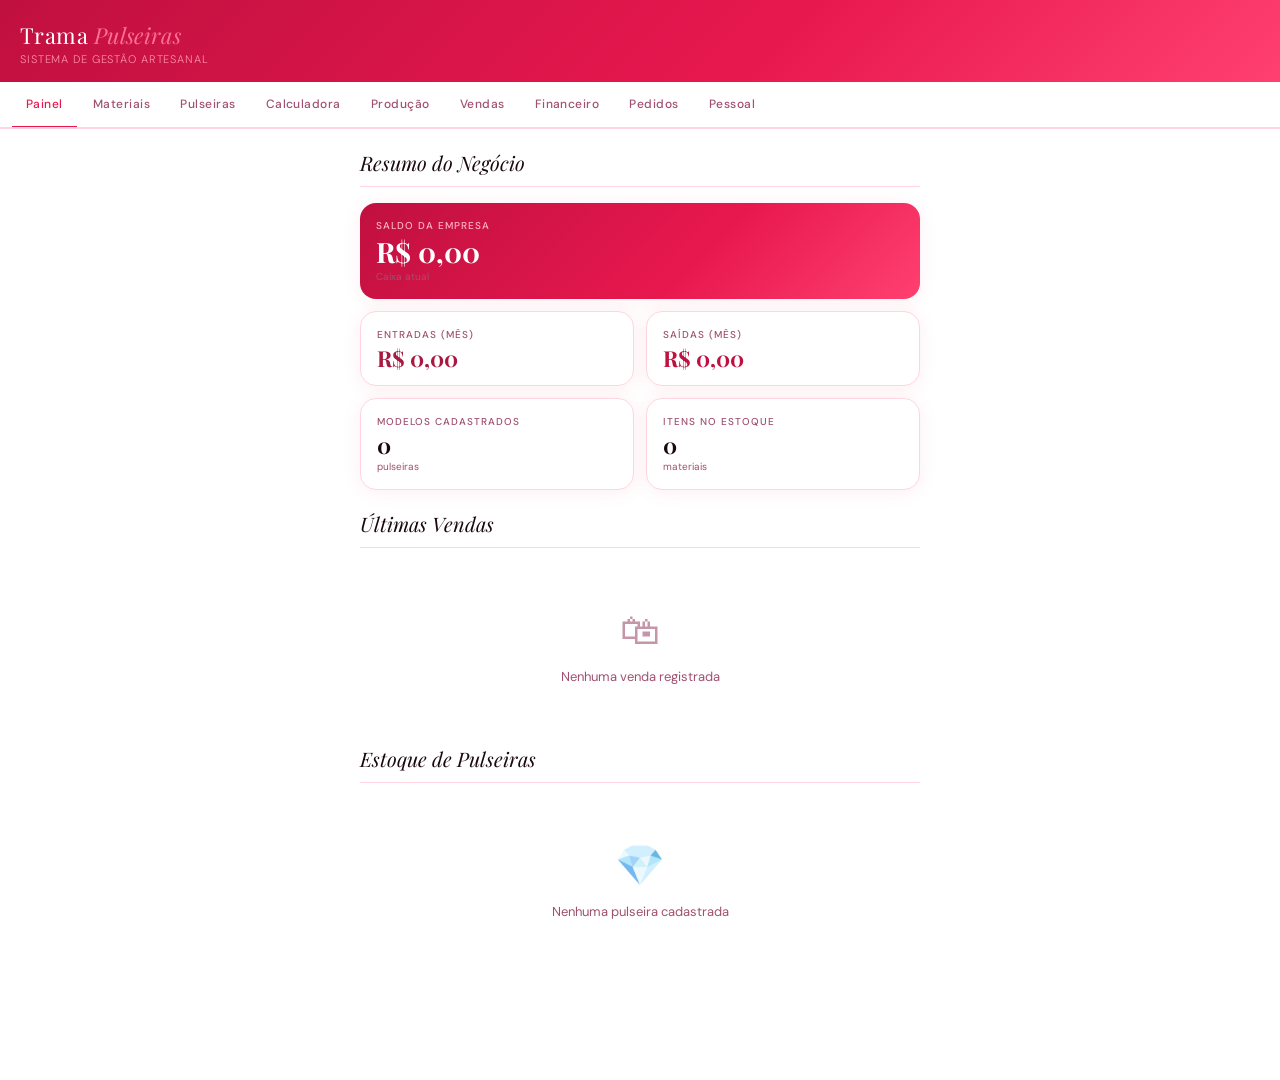
==== index.html @ 79605b01 "mais um commit" ====
<!DOCTYPE html>
<html lang="pt-BR">
<head>
<meta charset="UTF-8">
<meta name="viewport" content="width=device-width, initial-scale=1.0">
<title>Trama — Gestão de Pulseiras</title>
<link href="https://fonts.googleapis.com/css2?family=Playfair+Display:ital,wght@0,400;0,700;1,400&family=DM+Sans:wght@300;400;500;600&display=swap" rel="stylesheet">
<style>
  /* ===== RESET & VARIÁVEIS ===== */
  *, *::before, *::after { box-sizing: border-box; margin: 0; padding: 0; }

  :root {
    --cream: #FFFFFF;
    --warm-white: #FFF8F9;
    --blush: #FF7096;
    --rose: #E8184E;
    --rose-dark: #C01040;
    --clay: #FF8FAA;
    --sage: #D4234F;
    --sage-dark: #A81840;
    --ink: #1A0810;
    --ink-light: #4A1528;
    --muted: #A05070;
    --border: #FFD6E0;
    --card-bg: #FFFFFF;
    --shadow: 0 2px 20px rgba(220,30,70,0.07);
    --shadow-md: 0 8px 40px rgba(220,30,70,0.13);
    --radius: 16px;
    --radius-sm: 10px;
    --font-display: 'Playfair Display', Georgia, serif;
    --font-body: 'DM Sans', sans-serif;
  }

  body {
    font-family: var(--font-body);
    background: var(--cream);
    color: var(--ink);
    min-height: 100vh;
    padding-bottom: 100px;
  }

  /* ===== HEADER ===== */
  .app-header {
    background: linear-gradient(135deg, #C01040 0%, #E8184E 60%, #FF4070 100%);
    color: #FFFFFF;
    padding: 20px 20px 16px;
    position: sticky;
    top: 0;
    z-index: 100;
  }
  .app-header h1 {
    font-family: var(--font-display);
    font-size: 22px;
    font-weight: 400;
    letter-spacing: 0.02em;
  }
  .app-header h1 em {
    color: var(--blush);
    font-style: italic;
  }
  .app-header p {
    font-size: 11px;
    color: var(--clay);
    margin-top: 2px;
    font-weight: 300;
    letter-spacing: 0.08em;
    text-transform: uppercase;
  }

  /* ===== ALERTAS DE ESTOQUE BAIXO ===== */
  .alerts-bar {
    background: #FFF3CD;
    border-bottom: 1px solid #FFD66B;
    padding: 8px 20px;
    font-size: 12px;
    color: #7A5C00;
    display: none;
    gap: 8px;
    flex-wrap: wrap;
  }
  .alerts-bar.visible { display: flex; align-items: center; }
  .alerts-bar strong { font-weight: 600; }

  /* ===== NAVEGAÇÃO (TABS) ===== */
  .tab-nav {
    background: #FFFFFF;
    border-bottom: 2px solid #FFD6E0;
    padding: 0 12px;
    display: flex;
    overflow-x: auto;
    gap: 2px;
    scrollbar-width: none;
  }
  .tab-nav::-webkit-scrollbar { display: none; }
  .tab-btn {
    padding: 14px 14px;
    border: none;
    background: none;
    font-family: var(--font-body);
    font-size: 12px;
    font-weight: 500;
    color: var(--muted);
    cursor: pointer;
    white-space: nowrap;
    border-bottom: 2px solid transparent;
    margin-bottom: -1px;
    transition: all 0.2s;
    letter-spacing: 0.04em;
  }
  .tab-btn.active {
    color: var(--rose);
    border-bottom-color: var(--rose);
  }
  .tab-btn:hover:not(.active) { color: var(--ink-light); }

  /* ===== CONTEÚDO DAS ABAS ===== */
  .tab-content { display: none; padding: 20px; max-width: 600px; margin: 0 auto; }
  .tab-content.active { display: block; }

  /* ===== CARDS DO PAINEL ===== */
  .dashboard-grid {
    display: grid;
    grid-template-columns: 1fr 1fr;
    gap: 12px;
    margin-bottom: 20px;
  }
  .dash-card {
    background: var(--card-bg);
    border: 1px solid var(--border);
    border-radius: var(--radius);
    padding: 16px;
    box-shadow: var(--shadow);
  }
  .dash-card .label {
    font-size: 10px;
    text-transform: uppercase;
    letter-spacing: 0.1em;
    color: var(--muted);
    font-weight: 500;
    margin-bottom: 6px;
  }
  .dash-card .value {
    font-family: var(--font-display);
    font-size: 22px;
    font-weight: 700;
    color: var(--ink);
    line-height: 1;
  }
  .dash-card .value.positive { color: var(--sage-dark); }
  .dash-card .value.negative { color: var(--rose-dark); }
  .dash-card .sub {
    font-size: 10px;
    color: var(--muted);
    margin-top: 4px;
  }
  .dash-card-full {
    grid-column: 1 / -1;
    background: linear-gradient(135deg, #C01040 0%, #E8184E 60%, #FF4070 100%);
    color: white;
    border: none;
  }
  .dash-card-full .label { color: #FFB3C4; }
  .dash-card-full .value { color: white; font-size: 28px; }

  /* ===== SEÇÕES ===== */
  .section-title {
    font-family: var(--font-display);
    font-size: 20px;
    font-weight: 400;
    color: var(--ink);
    margin-bottom: 16px;
    padding-bottom: 10px;
    border-bottom: 1px solid var(--border);
    font-style: italic;
  }

  /* ===== FORMULÁRIOS ===== */
  .form-card {
    background: var(--card-bg);
    border: 1px solid var(--border);
    border-radius: var(--radius);
    padding: 18px;
    margin-bottom: 16px;
    box-shadow: var(--shadow);
  }
  .form-card h3 {
    font-family: var(--font-display);
    font-size: 15px;
    font-weight: 700;
    margin-bottom: 14px;
    color: var(--ink-light);
  }
  .form-row {
    display: grid;
    grid-template-columns: 1fr 1fr;
    gap: 10px;
    margin-bottom: 10px;
  }
  .form-row.single { grid-template-columns: 1fr; }
  .form-row.triple { grid-template-columns: 1fr 1fr 1fr; }
  label {
    display: block;
    font-size: 11px;
    font-weight: 500;
    color: var(--muted);
    letter-spacing: 0.06em;
    text-transform: uppercase;
    margin-bottom: 5px;
  }
  input, select, textarea {
    width: 100%;
    padding: 10px 12px;
    border: 1px solid var(--border);
    border-radius: var(--radius-sm);
    font-family: var(--font-body);
    font-size: 14px;
    color: var(--ink);
    background: var(--warm-white);
    transition: border-color 0.2s, box-shadow 0.2s;
    -webkit-appearance: none;
  }
  input:focus, select:focus, textarea:focus {
    outline: none;
    border-color: var(--rose);
    box-shadow: 0 0 0 3px rgba(212,130,106,0.15);
  }
  select { cursor: pointer; }

  /* ===== BOTÕES ===== */
  .btn {
    display: inline-flex;
    align-items: center;
    justify-content: center;
    gap: 6px;
    padding: 11px 18px;
    border-radius: var(--radius-sm);
    border: none;
    font-family: var(--font-body);
    font-size: 13px;
    font-weight: 600;
    cursor: pointer;
    transition: all 0.2s;
    letter-spacing: 0.03em;
  }
  .btn-primary {
    background: var(--rose);
    color: white;
    width: 100%;
    margin-top: 4px;
    padding: 13px;
    font-size: 14px;
  }
  .btn-primary:hover { background: var(--rose-dark); transform: translateY(-1px); box-shadow: var(--shadow); }
  .btn-secondary {
    background: transparent;
    border: 1px solid var(--border);
    color: var(--ink-light);
    width: 100%;
    margin-top: 4px;
  }
  .btn-secondary:hover { border-color: var(--rose); color: var(--rose); }
  .btn-sage {
    background: var(--sage);
    color: white;
    width: 100%;
    margin-top: 4px;
    padding: 13px;
    font-size: 14px;
  }
  .btn-sage:hover { background: var(--sage-dark); transform: translateY(-1px); }
  .btn-sm {
    padding: 6px 12px;
    font-size: 11px;
    width: auto;
    border-radius: 6px;
  }
  .btn-danger-sm {
    background: transparent;
    border: 1px solid #FFCDD2;
    color: #C62828;
    font-size: 11px;
    padding: 5px 10px;
    border-radius: 6px;
    cursor: pointer;
    font-family: var(--font-body);
    font-weight: 600;
    transition: all 0.2s;
  }
  .btn-danger-sm:hover { background: #FFCDD2; }

  /* ===== LISTA DE ITENS ===== */
  .items-list { display: flex; flex-direction: column; gap: 10px; }
  .item-card {
    background: var(--card-bg);
    border: 1px solid var(--border);
    border-radius: var(--radius-sm);
    padding: 14px;
    box-shadow: var(--shadow);
    transition: box-shadow 0.2s;
  }
  .item-card:hover { box-shadow: var(--shadow-md); }
  .item-header {
    display: flex;
    justify-content: space-between;
    align-items: flex-start;
    margin-bottom: 8px;
  }
  .item-name {
    font-weight: 600;
    font-size: 14px;
    color: var(--ink);
  }
  .item-badge {
    font-size: 10px;
    font-weight: 600;
    padding: 3px 8px;
    border-radius: 20px;
    letter-spacing: 0.04em;
  }
  .badge-ok { background: #E8F5E9; color: #2E7D32; }
  .badge-low { background: #FFF3CD; color: #7A5C00; }
  .badge-zero { background: #FFEBEE; color: #C62828; }
  .item-details {
    display: flex;
    gap: 12px;
    flex-wrap: wrap;
  }
  .item-detail {
    font-size: 11px;
    color: var(--muted);
  }
  .item-detail strong {
    color: var(--ink-light);
    font-weight: 600;
  }
  .item-actions {
    display: flex;
    gap: 6px;
    margin-top: 10px;
    flex-wrap: wrap;
  }

  /* ===== CALCULADORA ===== */
  .calc-result {
    background: linear-gradient(135deg, #C01040 0%, #E8184E 60%, #FF4070 100%);
    border-radius: var(--radius);
    padding: 20px;
    color: white;
    margin-bottom: 16px;
    text-align: center;
  }
  .calc-result .result-label {
    font-size: 11px;
    text-transform: uppercase;
    letter-spacing: 0.1em;
    color: #FFB3C4;
    margin-bottom: 4px;
  }
  .calc-result .result-value {
    font-family: var(--font-display);
    font-size: 36px;
    font-weight: 700;
    color: white;
    line-height: 1;
  }
  .calc-result .result-sub {
    font-size: 12px;
    color: #FFB3C4;
    margin-top: 6px;
  }
  .calc-breakdown {
    background: rgba(255,255,255,0.15);
    border-radius: 8px;
    padding: 12px;
    margin-top: 12px;
    text-align: left;
  }
  .calc-breakdown-row {
    display: flex;
    justify-content: space-between;
    font-size: 12px;
    color: white;
    padding: 3px 0;
    opacity: 0.85;
  }
  .calc-breakdown-row.total {
    border-top: 1px solid rgba(255,255,255,0.3);
    margin-top: 4px;
    padding-top: 6px;
    font-weight: 600;
    opacity: 1;
    color: #FFB3C4;
  }
  .margin-row {
    display: flex;
    align-items: center;
    gap: 10px;
    margin-bottom: 10px;
  }
  .margin-row label {
    margin: 0;
    white-space: nowrap;
    font-size: 11px;
  }
  .margin-row input {
    flex: 1;
    max-width: 80px;
  }
  .margin-preview {
    font-size: 12px;
    color: var(--sage-dark);
    font-weight: 600;
  }

  /* ===== MODAL ===== */
  .modal-overlay {
    display: none;
    position: fixed;
    inset: 0;
    background: rgba(44,33,24,0.5);
    z-index: 200;
    padding: 20px;
    overflow-y: auto;
  }
  .modal-overlay.open { display: flex; align-items: flex-start; justify-content: center; padding-top: 40px; }
  .modal {
    background: var(--warm-white);
    border-radius: var(--radius);
    padding: 22px;
    width: 100%;
    max-width: 420px;
    box-shadow: var(--shadow-md);
  }
  .modal h3 {
    font-family: var(--font-display);
    font-size: 18px;
    margin-bottom: 16px;
    color: var(--ink);
    font-style: italic;
  }
  .modal-actions {
    display: flex;
    gap: 10px;
    margin-top: 16px;
  }
  .modal-actions .btn { margin: 0; }

  /* ===== HISTÓRICO / MOVIMENTAÇÕES ===== */
  .mov-list { display: flex; flex-direction: column; gap: 6px; }
  .mov-item {
    background: var(--card-bg);
    border: 1px solid var(--border);
    border-radius: var(--radius-sm);
    padding: 12px 14px;
    display: flex;
    justify-content: space-between;
    align-items: center;
    font-size: 13px;
  }
  .mov-info .mov-desc { font-weight: 500; color: var(--ink); }
  .mov-info .mov-date { font-size: 10px; color: var(--muted); margin-top: 2px; }
  .mov-value { font-weight: 700; font-size: 15px; }
  .mov-value.entrada { color: var(--sage-dark); }
  .mov-value.saida { color: var(--rose-dark); }
  .mov-value.retirada { color: var(--clay); }

  /* ===== EMPTY STATE ===== */
  .empty-state {
    text-align: center;
    padding: 40px 20px;
    color: var(--muted);
  }
  .empty-state .empty-icon { font-size: 40px; margin-bottom: 12px; opacity: 0.6; }
  .empty-state p { font-size: 13px; }

  /* ===== TOAST ===== */
  #toast {
    position: fixed;
    bottom: 80px;
    left: 50%;
    transform: translateX(-50%) translateY(20px);
    background: var(--ink);
    color: var(--cream);
    padding: 12px 22px;
    border-radius: 30px;
    font-size: 13px;
    font-weight: 500;
    opacity: 0;
    transition: all 0.3s;
    z-index: 999;
    white-space: nowrap;
  }
  #toast.show { opacity: 1; transform: translateX(-50%) translateY(0); }
  #toast.success { background: var(--sage-dark); }
  #toast.error { background: var(--rose-dark); }

  /* ===== DIVIDER ===== */
  .divider {
    text-align: center;
    position: relative;
    margin: 16px 0;
    font-size: 11px;
    color: var(--muted);
    text-transform: uppercase;
    letter-spacing: 0.08em;
  }
  .divider::before, .divider::after {
    content: '';
    position: absolute;
    top: 50%;
    width: 40%;
    height: 1px;
    background: var(--border);
  }
  .divider::before { left: 0; }
  .divider::after { right: 0; }

  /* ===== RESPONSIVE ===== */
  @media (max-width: 380px) {
    .form-row { grid-template-columns: 1fr; }
    .form-row.triple { grid-template-columns: 1fr 1fr; }
    .dashboard-grid { grid-template-columns: 1fr; }
    .dash-card-full { grid-column: auto; }
  }

  /* ===== MISC ===== */
  .text-muted { color: var(--muted); font-size: 12px; }
  .mt-8 { margin-top: 8px; }
  .mb-12 { margin-bottom: 12px; }
  hr { border: none; border-top: 1px solid var(--border); margin: 14px 0; }
  .highlight-box {
    background: #E8F5E9;
    border: 1px solid #A5D6A7;
    border-radius: var(--radius-sm);
    padding: 12px;
    font-size: 12px;
    color: #2E7D32;
    margin-bottom: 12px;
  }
</style>
</head>
<body>

<!-- HEADER -->
<header class="app-header">
  <h1>Trama <em>Pulseiras</em></h1>
  <p>Sistema de Gestão Artesanal</p>
</header>

<!-- ALERTAS -->
<div class="alerts-bar" id="alertsBar">
  <strong>⚠ Estoque baixo:</strong>
  <span id="alertsList"></span>
</div>

<!-- NAVEGAÇÃO -->
<nav class="tab-nav">
  <button class="tab-btn active" onclick="showTab('painel')">Painel</button>
  <button class="tab-btn" onclick="showTab('materiais')">Materiais</button>
  <button class="tab-btn" onclick="showTab('pulseiras')">Pulseiras</button>
  <button class="tab-btn" onclick="showTab('calculadora')">Calculadora</button>
  <button class="tab-btn" onclick="showTab('producao')">Produção</button>
  <button class="tab-btn" onclick="showTab('vendas')">Vendas</button>
  <button class="tab-btn" onclick="showTab('financeiro')">Financeiro</button>
  <button class="tab-btn" onclick="showTab('pedidos')">Pedidos</button>
  <button class="tab-btn" onclick="showTab('pessoal')">Pessoal</button>
</nav>

<!-- ===================== PAINEL ===================== -->
<div class="tab-content active" id="tab-painel">
  <p class="section-title">Resumo do Negócio</p>
  <div class="dashboard-grid" id="dashboardGrid">
    <div class="dash-card dash-card-full">
      <div class="label">Saldo da Empresa</div>
      <div class="value" id="dSaldo">R$ 0,00</div>
      <div class="sub">Caixa atual</div>
    </div>
    <div class="dash-card">
      <div class="label">Entradas (mês)</div>
      <div class="value positive" id="dEntradas">R$ 0,00</div>
    </div>
    <div class="dash-card">
      <div class="label">Saídas (mês)</div>
      <div class="value negative" id="dSaidas">R$ 0,00</div>
    </div>
    <div class="dash-card">
      <div class="label">Modelos Cadastrados</div>
      <div class="value" id="dModelos">0</div>
      <div class="sub">pulseiras</div>
    </div>
    <div class="dash-card">
      <div class="label">Itens no Estoque</div>
      <div class="value" id="dMateriais">0</div>
      <div class="sub">materiais</div>
    </div>
  </div>

  <p class="section-title">Últimas Vendas</p>
  <div id="dashVendas" class="items-list"></div>

  <p class="section-title" style="margin-top:20px">Estoque de Pulseiras</p>
  <div id="dashEstoquePulseiras" class="items-list"></div>
</div>

<!-- ===================== MATERIAIS ===================== -->
<div class="tab-content" id="tab-materiais">
  <p class="section-title">Estoque de Materiais</p>

  <div class="form-card">
    <h3>➕ Cadastrar Material</h3>
    <div class="form-row">
      <div>
        <label>Nome do Material</label>
        <input type="text" id="matNome" placeholder="ex: Miçanga rosa">
      </div>
      <div>
        <label>Unidade</label>
        <select id="matUnidade">
          <option value="unid">unid</option>
          <option value="g">g</option>
          <option value="kg">kg</option>
          <option value="cm">cm</option>
          <option value="m">m</option>
          <option value="rolo">rolo</option>
          <option value="pct">pct</option>
        </select>
      </div>
    </div>
    <div class="form-row">
      <div>
        <label>Quantidade Inicial</label>
        <input type="number" id="matQtd" placeholder="0" min="0" step="any">
      </div>
      <div>
        <label>Custo por Unidade (R$)</label>
        <input type="number" id="matCusto" placeholder="0.00" min="0" step="0.01">
      </div>
    </div>
    <button class="btn btn-primary" onclick="cadastrarMaterial()">Cadastrar Material</button>
  </div>

  <div class="divider">Lista de Materiais</div>
  <div class="items-list" id="listaMateriais"></div>
</div>

<!-- ===================== PULSEIRAS ===================== -->
<div class="tab-content" id="tab-pulseiras">
  <p class="section-title">Estoque de Pulseiras</p>

  <div class="form-card">
    <h3>➕ Cadastrar Modelo</h3>
    <div class="form-row single">
      <div>
        <label>Nome do Modelo</label>
        <input type="text" id="pulNome" placeholder="ex: Pulseira Boho Azul">
      </div>
    </div>
    <div class="form-row triple">
      <div>
        <label>Custo (R$)</label>
        <input type="number" id="pulCusto" placeholder="0.00" step="0.01">
      </div>
      <div>
        <label>Preço Venda (R$)</label>
        <input type="number" id="pulPreco" placeholder="0.00" step="0.01">
      </div>
      <div>
        <label>Qtd Inicial</label>
        <input type="number" id="pulQtd" placeholder="0" min="0">
      </div>
    </div>
    <button class="btn btn-primary" onclick="cadastrarPulseira()">Cadastrar Modelo</button>
  </div>

  <div class="divider">Modelos Cadastrados</div>
  <div class="items-list" id="listaPulseiras"></div>
</div>

<!-- ===================== CALCULADORA ===================== -->
<div class="tab-content" id="tab-calculadora">
  <p class="section-title">Calculadora de Custo</p>

  <div class="calc-result" id="calcResult">
    <div class="result-label">Preço Final Sugerido</div>
    <div class="result-value" id="calcPrecoFinal">R$ 0,00</div>
    <div class="result-sub" id="calcSub">Preencha os campos abaixo</div>
    <div class="calc-breakdown" id="calcBreakdown" style="display:none">
      <div class="calc-breakdown-row"><span>Miçangas</span><span id="bMicanga">R$ 0,00</span></div>
      <div class="calc-breakdown-row"><span>Fio</span><span id="bFio">R$ 0,00</span></div>
      <div class="calc-breakdown-row"><span>Pingente/Fecho</span><span id="bPingente">R$ 0,00</span></div>
      <div class="calc-breakdown-row"><span>Mão de obra</span><span id="bMaoObra">R$ 0,00</span></div>
      <div class="calc-breakdown-row total"><span>Custo Total</span><span id="bTotal">R$ 0,00</span></div>
      <div class="calc-breakdown-row total" style="margin-top:2px;border:none"><span>+ Margem</span><span id="bMargem">R$ 0,00</span></div>
    </div>
  </div>

  <div class="form-card">
    <h3>Composição da Pulseira</h3>
    <div class="form-row">
      <div>
        <label>Qtd de Miçangas</label>
        <input type="number" id="cMicangaQtd" placeholder="ex: 50" oninput="calcular()">
      </div>
      <div>
        <label>Custo unitário (R$)</label>
        <input type="number" id="cMicangaCusto" placeholder="ex: 0.05" step="0.001" oninput="calcular()">
      </div>
    </div>
    <div class="form-row">
      <div>
        <label>Tamanho do Fio (cm)</label>
        <input type="number" id="cFioTam" placeholder="ex: 25" oninput="calcular()">
      </div>
      <div>
        <label>Custo por cm (R$)</label>
        <input type="number" id="cFioCusto" placeholder="ex: 0.08" step="0.001" oninput="calcular()">
      </div>
    </div>
    <div class="form-row">
      <div>
        <label>Pingente + Fecho (R$)</label>
        <input type="number" id="cPingente" placeholder="ex: 1.50" step="0.01" oninput="calcular()">
      </div>
      <div>
        <label>Mão de obra (R$)</label>
        <input type="number" id="cMaoObra" placeholder="ex: 5.00" step="0.01" oninput="calcular()">
      </div>
    </div>
    <hr>
    <div class="margin-row">
      <label>Margem de Lucro:</label>
      <input type="number" id="cMargem" value="50" min="0" max="1000" step="1" oninput="calcular()" style="max-width:70px">
      <span>%</span>
      <span class="margin-preview" id="marginPreview"></span>
    </div>
  </div>

  <div class="form-card">
    <h3>💾 Salvar como Pulseira</h3>
    <div class="form-row single">
      <div>
        <label>Nome do Modelo</label>
        <input type="text" id="cNome" placeholder="Nome da pulseira">
      </div>
    </div>
    <button class="btn btn-sage" onclick="salvarDaCalculadora()">Salvar Pulseira no Sistema</button>
  </div>
</div>

<!-- ===================== PRODUÇÃO ===================== -->
<div class="tab-content" id="tab-producao">
  <p class="section-title">Registrar Produção</p>

  <div class="form-card">
    <h3>🛠 Produzir Pulseiras</h3>
    <p class="text-muted mb-12">Desconta automaticamente os materiais usados e adiciona ao estoque de pulseiras.</p>
    <div class="form-row single">
      <div>
        <label>Modelo de Pulseira</label>
        <select id="prodPulseira" onchange="carregarReceitaProducao()">
          <option value="">Selecione...</option>
        </select>
      </div>
    </div>
    <div class="form-row single">
      <div>
        <label>Quantidade a Produzir</label>
        <input type="number" id="prodQtd" value="1" min="1">
      </div>
    </div>
    <div id="receitaProducao"></div>
    <button class="btn btn-sage" onclick="registrarProducao()">✓ Registrar Produção</button>
  </div>

  <div class="divider">Histórico de Produção</div>
  <div class="mov-list" id="listaProducao"></div>
</div>

<!-- ===================== VENDAS ===================== -->
<div class="tab-content" id="tab-vendas">
  <p class="section-title">Registrar Venda</p>

  <div class="form-card">
    <h3>💰 Nova Venda</h3>
    <div class="form-row">
      <div>
        <label>Produto</label>
        <select id="vendaPulseira" onchange="preencherPrecoVenda()">
          <option value="">Selecione...</option>
        </select>
      </div>
      <div>
        <label>Quantidade</label>
        <input type="number" id="vendaQtd" value="1" min="1" oninput="preencherPrecoVenda()">
      </div>
    </div>
    <div class="form-row">
      <div>
        <label>Valor Total (R$)</label>
        <input type="number" id="vendaValor" placeholder="0.00" step="0.01">
      </div>
      <div>
        <label>Data</label>
        <input type="date" id="vendaData">
      </div>
    </div>
    <button class="btn btn-primary" onclick="registrarVenda()">Registrar Venda</button>
  </div>

  <div class="divider">Histórico de Vendas</div>
  <div class="mov-list" id="listaVendas"></div>
</div>

<!-- ===================== FINANCEIRO ===================== -->
<div class="tab-content" id="tab-financeiro">
  <p class="section-title">Controle Financeiro</p>

  <div class="dashboard-grid" style="margin-bottom:20px">
    <div class="dash-card dash-card-full">
      <div class="label">Saldo Atual do Caixa</div>
      <div class="value" id="finSaldo">R$ 0,00</div>
    </div>
    <div class="dash-card">
      <div class="label">Total Entradas</div>
      <div class="value positive" id="finEntradas">R$ 0,00</div>
    </div>
    <div class="dash-card">
      <div class="label">Total Saídas</div>
      <div class="value negative" id="finSaidas">R$ 0,00</div>
    </div>
    <div class="dash-card">
      <div class="label">Retiradas</div>
      <div class="value" style="color:var(--clay)" id="finRetiradas">R$ 0,00</div>
    </div>
    <div class="dash-card">
      <div class="label">Lucro Estimado</div>
      <div class="value positive" id="finLucro">R$ 0,00</div>
    </div>
  </div>

  <div class="form-card">
    <h3>➕ Lançamento Manual</h3>
    <div class="form-row">
      <div>
        <label>Tipo</label>
        <select id="finTipo">
          <option value="entrada">Entrada</option>
          <option value="saida">Saída (compra material)</option>
          <option value="retirada">Retirada Pessoal</option>
        </select>
      </div>
      <div>
        <label>Valor (R$)</label>
        <input type="number" id="finValor" placeholder="0.00" step="0.01">
      </div>
    </div>
    <div class="form-row single">
      <div>
        <label>Descrição</label>
        <input type="text" id="finDesc" placeholder="ex: Compra de miçangas no atacado">
      </div>
    </div>
    <button class="btn btn-primary" onclick="lancarMovimento()">Lançar</button>
  </div>

  <div class="divider">Movimentações</div>
  <div class="mov-list" id="listaFinanceiro"></div>
</div>


<!-- ===================== PEDIDOS ===================== -->
<div class="tab-content" id="tab-pedidos">
  <p class="section-title">Pedidos de Clientes</p>

  <div class="form-card">
    <h3>➕ Novo Pedido</h3>
    <div class="form-row">
      <div>
        <label>Nome do Cliente</label>
        <input type="text" id="pedCliente" placeholder="ex: Maria Silva">
      </div>
      <div>
        <label>Data do Pedido</label>
        <input type="date" id="pedData">
      </div>
    </div>
    <div class="form-row single">
      <div>
        <label>Produto / Descrição</label>
        <input type="text" id="pedProduto" placeholder="ex: Pulseira Boho Azul com fecho dourado">
      </div>
    </div>
    <div class="form-row triple">
      <div>
        <label>Quantidade</label>
        <input type="number" id="pedQtd" value="1" min="1">
      </div>
      <div>
        <label>Valor Total (R$)</label>
        <input type="number" id="pedValor" placeholder="0.00" step="0.01">
      </div>
      <div>
        <label>Status</label>
        <select id="pedStatus">
          <option value="pendente">Pendente</option>
          <option value="producao">Em Produção</option>
          <option value="finalizado">Finalizado</option>
        </select>
      </div>
    </div>
    <button class="btn btn-primary" onclick="cadastrarPedido()">Cadastrar Pedido</button>
  </div>

  <div class="divider">Lista de Pedidos</div>
  <div class="items-list" id="listaPedidos"></div>
</div>

<!-- ===================== FINANCEIRO PESSOAL ===================== -->
<div class="tab-content" id="tab-pessoal">
  <p class="section-title">Financeiro Pessoal</p>

  <div class="dashboard-grid" style="margin-bottom:20px">
    <div class="dash-card dash-card-full">
      <div class="label">Saldo Pessoal</div>
      <div class="value" id="pessSaldo">R$ 0,00</div>
      <div class="sub">Separado do caixa da empresa</div>
    </div>
    <div class="dash-card">
      <div class="label">Entradas</div>
      <div class="value positive" id="pessEntradas">R$ 0,00</div>
    </div>
    <div class="dash-card">
      <div class="label">Saídas</div>
      <div class="value negative" id="pessSaidas">R$ 0,00</div>
    </div>
  </div>

  <div class="form-card">
    <h3>➕ Novo Lançamento Pessoal</h3>
    <div class="form-row">
      <div>
        <label>Tipo</label>
        <select id="pessTipo">
          <option value="entrada">Entrada</option>
          <option value="saida">Saída</option>
        </select>
      </div>
      <div>
        <label>Valor (R$)</label>
        <input type="number" id="pessValor" placeholder="0.00" step="0.01">
      </div>
    </div>
    <div class="form-row">
      <div>
        <label>Categoria</label>
        <select id="pessCategoria">
          <option value="salario">Salário / Pró-labore</option>
          <option value="retirada">Retirada da Empresa</option>
          <option value="alimentacao">Alimentação</option>
          <option value="moradia">Moradia</option>
          <option value="transporte">Transporte</option>
          <option value="saude">Saúde</option>
          <option value="lazer">Lazer</option>
          <option value="educacao">Educação</option>
          <option value="outros">Outros</option>
        </select>
      </div>
      <div>
        <label>Data</label>
        <input type="date" id="pessData">
      </div>
    </div>
    <div class="form-row single">
      <div>
        <label>Descrição</label>
        <input type="text" id="pessDesc" placeholder="ex: Conta de luz, supermercado...">
      </div>
    </div>
    <button class="btn btn-primary" onclick="lancarPessoal()">Lançar</button>
  </div>

  <div class="divider">Movimentações Pessoais</div>
  <div class="mov-list" id="listaPessoal"></div>
</div>

<!-- ===================== MODAL MOVIMENTAÇÃO MATERIAL ===================== -->
<div class="modal-overlay" id="modalMovMaterial">
  <div class="modal">
    <h3 id="modalMovTitulo">Movimentar Estoque</h3>
    <input type="hidden" id="modalMovId">
    <div class="form-row single">
      <div>
        <label>Tipo</label>
        <select id="modalMovTipo">
          <option value="entrada">Entrada (compra)</option>
          <option value="saida">Saída (uso)</option>
        </select>
      </div>
    </div>
    <div class="form-row single">
      <div>
        <label>Quantidade</label>
        <input type="number" id="modalMovQtd" placeholder="0" min="0.01" step="any">
      </div>
    </div>
    <div class="form-row single">
      <div>
        <label>Observação (opcional)</label>
        <input type="text" id="modalMovObs" placeholder="ex: Compra fornecedor X">
      </div>
    </div>
    <div class="modal-actions">
      <button class="btn btn-primary" onclick="salvarMovMaterial()">Confirmar</button>
      <button class="btn btn-secondary" onclick="fecharModal('modalMovMaterial')">Cancelar</button>
    </div>
  </div>
</div>

<!-- ===================== MODAL INGREDIENTES PULSEIRA ===================== -->
<div class="modal-overlay" id="modalReceita">
  <div class="modal">
    <h3 id="modalReceitaTitulo">Receita da Pulseira</h3>
    <input type="hidden" id="modalReceitaId">
    <p class="text-muted mb-12">Defina quais materiais são usados neste modelo (para desconto automático na produção).</p>
    <div id="receitaItens"></div>
    <button class="btn btn-secondary mt-8" onclick="adicionarItemReceita()">+ Adicionar Material</button>
    <div class="modal-actions" style="margin-top:16px">
      <button class="btn btn-sage" onclick="salvarReceita()">Salvar Receita</button>
      <button class="btn btn-secondary" onclick="fecharModal('modalReceita')">Fechar</button>
    </div>
  </div>
</div>

<!-- TOAST -->
<div id="toast"></div>

<script>
// ===================================================================
// ESTADO GLOBAL — todos os dados ficam aqui e são salvos no localStorage
// ===================================================================
let state = {
  materiais: [],      // { id, nome, qtd, unidade, custo }
  pulseiras: [],      // { id, nome, custo, preco, qtd, receita: [{matId, qtd}] }
  vendas: [],         // { id, pulseiraId, nome, qtd, valor, data }
  producoes: [],      // { id, pulseiraId, nome, qtd, data }
  financeiro: [],     // { id, tipo, valor, desc, data }
  historico: [],      // { id, tipo, desc, qtd, data }
  pedidos: [],        // { id, cliente, produto, qtd, valor, data, status }
  pessoal: []         // { id, tipo, valor, categoria, desc, data }
};

// ===================================================================
// PERSISTÊNCIA
// ===================================================================
function salvarState() {
  localStorage.setItem('atelie_state', JSON.stringify(state));
}

function carregarState() {
  const raw = localStorage.getItem('atelie_state');
  if (raw) {
    try { state = JSON.parse(raw); } catch(e) { console.error(e); }
  }
}

function gerarId() {
  return Date.now().toString(36) + Math.random().toString(36).substr(2, 5);
}

// ===================================================================
// NAVEGAÇÃO ENTRE ABAS
// ===================================================================
function showTab(id) {
  document.querySelectorAll('.tab-content').forEach(t => t.classList.remove('active'));
  document.querySelectorAll('.tab-btn').forEach(b => b.classList.remove('active'));
  document.getElementById('tab-' + id).classList.add('active');
  event.currentTarget.classList.add('active');
  renderAll();
}

// ===================================================================
// UTILITÁRIOS
// ===================================================================
function fmt(val) {
  return 'R$ ' + Number(val || 0).toFixed(2).replace('.', ',');
}

function fmtData(dt) {
  if (!dt) return '-';
  const d = new Date(dt + 'T00:00:00');
  return d.toLocaleDateString('pt-BR');
}

function toast(msg, tipo = 'success') {
  const el = document.getElementById('toast');
  el.textContent = msg;
  el.className = 'show ' + tipo;
  setTimeout(() => el.className = '', 2800);
}

function abrirModal(id) {
  document.getElementById(id).classList.add('open');
}

function fecharModal(id) {
  document.getElementById(id).classList.remove('open');
}

// ===================================================================
// ALERTAS DE ESTOQUE BAIXO
// ===================================================================
function verificarAlertas() {
  const baixos = state.materiais.filter(m => m.qtd <= 5 && m.qtd > 0);
  const zerados = state.materiais.filter(m => m.qtd <= 0);
  const todos = [...zerados.map(m => m.nome + ' (ZERADO)'), ...baixos.map(m => m.nome + ' (' + m.qtd + ' ' + m.unidade + ')')];
  const bar = document.getElementById('alertsBar');
  if (todos.length > 0) {
    bar.classList.add('visible');
    document.getElementById('alertsList').textContent = todos.join(' • ');
  } else {
    bar.classList.remove('visible');
  }
}

// ===================================================================
// PAINEL
// ===================================================================
function renderPainel() {
  // Saldo
  let entradas = 0, saidas = 0, retiradas = 0;
  state.financeiro.forEach(m => {
    if (m.tipo === 'entrada') entradas += m.valor;
    else if (m.tipo === 'saida') saidas += m.valor;
    else if (m.tipo === 'retirada') retiradas += m.valor;
  });
  const saldo = entradas - saidas - retiradas;

  // Mês atual
  const agora = new Date();
  const mesAtual = agora.getFullYear() + '-' + String(agora.getMonth()+1).padStart(2,'0');
  let entMes = 0, saiMes = 0;
  state.financeiro.forEach(m => {
    const mes = m.data ? m.data.substr(0,7) : '';
    if (mes === mesAtual) {
      if (m.tipo === 'entrada') entMes += m.valor;
      else if (m.tipo === 'saida') saiMes += m.valor;
    }
  });

  document.getElementById('dSaldo').textContent = fmt(saldo);
  document.getElementById('dEntradas').textContent = fmt(entMes);
  document.getElementById('dSaidas').textContent = fmt(saiMes);
  document.getElementById('dModelos').textContent = state.pulseiras.length;
  document.getElementById('dMateriais').textContent = state.materiais.length;

  // Últimas vendas
  const vendas = [...state.vendas].reverse().slice(0, 4);
  const dvEl = document.getElementById('dashVendas');
  if (vendas.length === 0) {
    dvEl.innerHTML = '<div class="empty-state"><div class="empty-icon">🛍</div><p>Nenhuma venda registrada</p></div>';
  } else {
    dvEl.innerHTML = vendas.map(v => `
      <div class="mov-item">
        <div class="mov-info">
          <div class="mov-desc">${v.nome} × ${v.qtd}</div>
          <div class="mov-date">${fmtData(v.data)}</div>
        </div>
        <div class="mov-value entrada">${fmt(v.valor)}</div>
      </div>
    `).join('');
  }

  // Estoque pulseiras
  const ep = document.getElementById('dashEstoquePulseiras');
  if (state.pulseiras.length === 0) {
    ep.innerHTML = '<div class="empty-state"><div class="empty-icon">💎</div><p>Nenhuma pulseira cadastrada</p></div>';
  } else {
    ep.innerHTML = state.pulseiras.map(p => {
      const badge = p.qtd <= 0 ? 'badge-zero' : p.qtd <= 3 ? 'badge-low' : 'badge-ok';
      const badgeText = p.qtd <= 0 ? 'Zerado' : p.qtd <= 3 ? 'Baixo' : 'OK';
      const lucro = p.preco - p.custo;
      const pct = p.custo > 0 ? ((lucro / p.custo) * 100).toFixed(0) : 0;
      return `
        <div class="item-card">
          <div class="item-header">
            <div class="item-name">${p.nome}</div>
            <span class="item-badge ${badge}">${badgeText} · ${p.qtd} un</span>
          </div>
          <div class="item-details">
            <div class="item-detail">Preço: <strong>${fmt(p.preco)}</strong></div>
            <div class="item-detail">Lucro: <strong>${fmt(lucro)} (${pct}%)</strong></div>
          </div>
        </div>
      `;
    }).join('');
  }
}

// ===================================================================
// MATERIAIS
// ===================================================================
function cadastrarMaterial() {
  const nome = document.getElementById('matNome').value.trim();
  const unidade = document.getElementById('matUnidade').value;
  const qtd = parseFloat(document.getElementById('matQtd').value) || 0;
  const custo = parseFloat(document.getElementById('matCusto').value) || 0;
  if (!nome) return toast('Digite o nome do material', 'error');

  state.materiais.push({ id: gerarId(), nome, unidade, qtd, custo });
  salvarState();
  renderMateriais();
  toast('Material cadastrado!');
  ['matNome','matQtd','matCusto'].forEach(id => document.getElementById(id).value = '');
}

function renderMateriais() {
  const el = document.getElementById('listaMateriais');
  if (state.materiais.length === 0) {
    el.innerHTML = '<div class="empty-state"><div class="empty-icon">📦</div><p>Nenhum material cadastrado ainda</p></div>';
    return;
  }
  el.innerHTML = state.materiais.map(m => {
    const badge = m.qtd <= 0 ? 'badge-zero' : m.qtd <= 5 ? 'badge-low' : 'badge-ok';
    const badgeText = m.qtd <= 0 ? 'Zerado!' : m.qtd <= 5 ? 'Baixo' : 'OK';
    return `
      <div class="item-card">
        <div class="item-header">
          <div class="item-name">${m.nome}</div>
          <span class="item-badge ${badge}">${badgeText}</span>
        </div>
        <div class="item-details">
          <div class="item-detail">Qtd: <strong>${m.qtd} ${m.unidade}</strong></div>
          <div class="item-detail">Custo: <strong>${fmt(m.custo)}/${m.unidade}</strong></div>
          <div class="item-detail">Total: <strong>${fmt(m.qtd * m.custo)}</strong></div>
        </div>
        <div class="item-actions">
          <button class="btn btn-sm btn-sage" onclick="abrirModalMov('${m.id}')">📥 Movimentar</button>
          <button class="btn-danger-sm" onclick="excluirMaterial('${m.id}')">Excluir</button>
        </div>
      </div>
    `;
  }).join('');
}

function abrirModalMov(id) {
  const m = state.materiais.find(x => x.id === id);
  if (!m) return;
  document.getElementById('modalMovId').value = id;
  document.getElementById('modalMovTitulo').textContent = 'Movimentar: ' + m.nome;
  document.getElementById('modalMovQtd').value = '';
  document.getElementById('modalMovObs').value = '';
  document.getElementById('modalMovTipo').value = 'entrada';
  abrirModal('modalMovMaterial');
}

function salvarMovMaterial() {
  const id = document.getElementById('modalMovId').value;
  const tipo = document.getElementById('modalMovTipo').value;
  const qtd = parseFloat(document.getElementById('modalMovQtd').value);
  const obs = document.getElementById('modalMovObs').value;
  if (!qtd || qtd <= 0) return toast('Informe a quantidade', 'error');

  const m = state.materiais.find(x => x.id === id);
  if (!m) return;

  if (tipo === 'entrada') {
    m.qtd += qtd;
    // Lançar no financeiro
    state.financeiro.push({
      id: gerarId(), tipo: 'saida',
      valor: qtd * m.custo,
      desc: obs || ('Compra: ' + m.nome + ' (' + qtd + ' ' + m.unidade + ')'),
      data: new Date().toISOString().substr(0, 10)
    });
  } else {
    if (m.qtd < qtd) return toast('Estoque insuficiente (' + m.qtd + ' ' + m.unidade + ')', 'error');
    m.qtd -= qtd;
  }

  state.historico.push({ id: gerarId(), tipo, desc: m.nome, qtd, data: new Date().toISOString() });
  salvarState();
  fecharModal('modalMovMaterial');
  renderMateriais();
  toast(tipo === 'entrada' ? 'Entrada registrada!' : 'Saída registrada!');
}

function excluirMaterial(id) {
  if (!confirm('Excluir este material?')) return;
  state.materiais = state.materiais.filter(m => m.id !== id);
  salvarState();
  renderMateriais();
  toast('Material excluído');
}

// ===================================================================
// PULSEIRAS
// ===================================================================
function cadastrarPulseira() {
  const nome = document.getElementById('pulNome').value.trim();
  const custo = parseFloat(document.getElementById('pulCusto').value) || 0;
  const preco = parseFloat(document.getElementById('pulPreco').value) || 0;
  const qtd = parseInt(document.getElementById('pulQtd').value) || 0;
  if (!nome) return toast('Digite o nome do modelo', 'error');

  state.pulseiras.push({ id: gerarId(), nome, custo, preco, qtd, receita: [] });
  salvarState();
  renderPulseiras();
  toast('Modelo cadastrado!');
  ['pulNome','pulCusto','pulPreco','pulQtd'].forEach(id => document.getElementById(id).value = '');
}

function renderPulseiras() {
  const el = document.getElementById('listaPulseiras');
  if (state.pulseiras.length === 0) {
    el.innerHTML = '<div class="empty-state"><div class="empty-icon">💎</div><p>Nenhuma pulseira cadastrada ainda</p></div>';
    return;
  }
  el.innerHTML = state.pulseiras.map(p => {
    const lucro = p.preco - p.custo;
    const pct = p.custo > 0 ? ((lucro / p.custo) * 100).toFixed(0) : 0;
    const badge = p.qtd <= 0 ? 'badge-zero' : p.qtd <= 3 ? 'badge-low' : 'badge-ok';
    const temReceita = p.receita && p.receita.length > 0;
    return `
      <div class="item-card">
        <div class="item-header">
          <div class="item-name">${p.nome}</div>
          <span class="item-badge ${badge}">${p.qtd} un</span>
        </div>
        <div class="item-details">
          <div class="item-detail">Custo: <strong>${fmt(p.custo)}</strong></div>
          <div class="item-detail">Venda: <strong>${fmt(p.preco)}</strong></div>
          <div class="item-detail">Lucro: <strong>${fmt(lucro)} (${pct}%)</strong></div>
        </div>
        <div class="item-actions">
          <button class="btn btn-sm btn-secondary" onclick="abrirReceita('${p.id}')">
            ${temReceita ? '✏ Receita (' + p.receita.length + ')' : '+ Receita'}
          </button>
          <button class="btn-danger-sm" onclick="excluirPulseira('${p.id}')">Excluir</button>
        </div>
      </div>
    `;
  }).join('');
}

function excluirPulseira(id) {
  if (!confirm('Excluir este modelo?')) return;
  state.pulseiras = state.pulseiras.filter(p => p.id !== id);
  salvarState();
  renderPulseiras();
  toast('Modelo excluído');
}

// ===================================================================
// RECEITA (ingredientes da pulseira)
// ===================================================================
let receitaTemp = [];

function abrirReceita(id) {
  const p = state.pulseiras.find(x => x.id === id);
  if (!p) return;
  document.getElementById('modalReceitaId').value = id;
  document.getElementById('modalReceitaTitulo').textContent = 'Receita: ' + p.nome;
  receitaTemp = JSON.parse(JSON.stringify(p.receita || []));
  renderReceitaItens();
  abrirModal('modalReceita');
}

function renderReceitaItens() {
  const el = document.getElementById('receitaItens');
  if (state.materiais.length === 0) {
    el.innerHTML = '<p class="text-muted">Cadastre materiais primeiro.</p>';
    return;
  }
  const opts = state.materiais.map(m => `<option value="${m.id}">${m.nome} (${m.unidade})</option>`).join('');
  el.innerHTML = receitaTemp.map((r, i) => `
    <div class="form-row" style="align-items:end; margin-bottom:8px">
      <div>
        <label>Material</label>
        <select onchange="receitaTemp[${i}].matId=this.value">
          ${state.materiais.map(m => `<option value="${m.id}" ${m.id===r.matId?'selected':''}>${m.nome}</option>`).join('')}
        </select>
      </div>
      <div>
        <label>Quantidade</label>
        <input type="number" value="${r.qtd}" step="any" min="0"
          onchange="receitaTemp[${i}].qtd=parseFloat(this.value)||0" style="max-width:80px">
      </div>
      <div>
        <button class="btn-danger-sm" onclick="receitaTemp.splice(${i},1);renderReceitaItens()">✕</button>
      </div>
    </div>
  `).join('') || '<p class="text-muted mb-12">Nenhum item na receita.</p>';
}

function adicionarItemReceita() {
  if (state.materiais.length === 0) return toast('Cadastre materiais primeiro', 'error');
  receitaTemp.push({ matId: state.materiais[0].id, qtd: 1 });
  renderReceitaItens();
}

function salvarReceita() {
  const id = document.getElementById('modalReceitaId').value;
  const p = state.pulseiras.find(x => x.id === id);
  if (!p) return;
  p.receita = receitaTemp.filter(r => r.qtd > 0);
  salvarState();
  renderPulseiras();
  fecharModal('modalReceita');
  toast('Receita salva!');
}

// ===================================================================
// CALCULADORA
// ===================================================================
function calcular() {
  const micQtd = parseFloat(document.getElementById('cMicangaQtd').value) || 0;
  const micCusto = parseFloat(document.getElementById('cMicangaCusto').value) || 0;
  const fioTam = parseFloat(document.getElementById('cFioTam').value) || 0;
  const fioCusto = parseFloat(document.getElementById('cFioCusto').value) || 0;
  const pingente = parseFloat(document.getElementById('cPingente').value) || 0;
  const maoObra = parseFloat(document.getElementById('cMaoObra').value) || 0;
  const margem = parseFloat(document.getElementById('cMargem').value) || 0;

  const vMicanga = micQtd * micCusto;
  const vFio = fioTam * fioCusto;
  const total = vMicanga + vFio + pingente + maoObra;
  const vMargem = total * margem / 100;
  const precoFinal = total + vMargem;

  document.getElementById('calcPrecoFinal').textContent = fmt(precoFinal);
  document.getElementById('calcSub').textContent = `Custo: ${fmt(total)} + Margem ${margem}%`;
  document.getElementById('calcBreakdown').style.display = total > 0 ? 'block' : 'none';
  document.getElementById('bMicanga').textContent = fmt(vMicanga);
  document.getElementById('bFio').textContent = fmt(vFio);
  document.getElementById('bPingente').textContent = fmt(pingente);
  document.getElementById('bMaoObra').textContent = fmt(maoObra);
  document.getElementById('bTotal').textContent = fmt(total);
  document.getElementById('bMargem').textContent = '+' + fmt(vMargem);
  document.getElementById('marginPreview').textContent = total > 0 ? `→ ${fmt(precoFinal)}` : '';
}

function salvarDaCalculadora() {
  const nome = document.getElementById('cNome').value.trim();
  if (!nome) return toast('Informe o nome da pulseira', 'error');

  const micQtd = parseFloat(document.getElementById('cMicangaQtd').value) || 0;
  const micCusto = parseFloat(document.getElementById('cMicangaCusto').value) || 0;
  const fioTam = parseFloat(document.getElementById('cFioTam').value) || 0;
  const fioCusto = parseFloat(document.getElementById('cFioCusto').value) || 0;
  const pingente = parseFloat(document.getElementById('cPingente').value) || 0;
  const maoObra = parseFloat(document.getElementById('cMaoObra').value) || 0;
  const margem = parseFloat(document.getElementById('cMargem').value) || 0;

  const custo = (micQtd * micCusto) + (fioTam * fioCusto) + pingente + maoObra;
  const preco = custo * (1 + margem / 100);

  state.pulseiras.push({ id: gerarId(), nome, custo, preco, qtd: 0, receita: [] });
  salvarState();
  toast('Pulseira "' + nome + '" salva no sistema!');
  document.getElementById('cNome').value = '';
}

// ===================================================================
// PRODUÇÃO
// ===================================================================
function renderSelectPulseiras() {
  ['prodPulseira', 'vendaPulseira'].forEach(selId => {
    const sel = document.getElementById(selId);
    if (!sel) return;
    sel.innerHTML = '<option value="">Selecione...</option>' +
      state.pulseiras.map(p => `<option value="${p.id}">${p.nome}</option>`).join('');
  });
}

function carregarReceitaProducao() {
  const id = document.getElementById('prodPulseira').value;
  const el = document.getElementById('receitaProducao');
  if (!id) { el.innerHTML = ''; return; }
  const p = state.pulseiras.find(x => x.id === id);
  if (!p || !p.receita || p.receita.length === 0) {
    el.innerHTML = '<div class="highlight-box">Esta pulseira não tem receita definida. A produção será registrada sem descontar materiais.</div>';
    return;
  }
  el.innerHTML = '<div class="highlight-box"><strong>Materiais que serão descontados:</strong><br>' +
    p.receita.map(r => {
      const m = state.materiais.find(x => x.id === r.matId);
      return m ? `• ${m.nome}: ${r.qtd} ${m.unidade}` : '• Material não encontrado';
    }).join('<br>') + '</div>';
}

function registrarProducao() {
  const pulId = document.getElementById('prodPulseira').value;
  const qtd = parseInt(document.getElementById('prodQtd').value) || 1;
  if (!pulId) return toast('Selecione uma pulseira', 'error');

  const p = state.pulseiras.find(x => x.id === pulId);
  if (!p) return;

  // Verificar estoque de materiais
  if (p.receita && p.receita.length > 0) {
    for (const r of p.receita) {
      const m = state.materiais.find(x => x.id === r.matId);
      if (!m) continue;
      const necessario = r.qtd * qtd;
      if (m.qtd < necessario) {
        return toast(`Estoque insuficiente de ${m.nome}: precisa de ${necessario} ${m.unidade}, tem ${m.qtd}`, 'error');
      }
    }
    // Descontar
    for (const r of p.receita) {
      const m = state.materiais.find(x => x.id === r.matId);
      if (m) m.qtd -= r.qtd * qtd;
    }
  }

  // Adicionar ao estoque de pulseiras
  p.qtd += qtd;

  state.producoes.push({ id: gerarId(), pulseiraId: pulId, nome: p.nome, qtd, data: new Date().toISOString().substr(0,10) });
  salvarState();
  renderMateriais();
  renderProducao();
  carregarReceitaProducao();
  toast('Produção registrada! +' + qtd + ' ' + p.nome);
}

function renderProducao() {
  const el = document.getElementById('listaProducao');
  const lista = [...state.producoes].reverse();
  if (lista.length === 0) {
    el.innerHTML = '<div class="empty-state"><div class="empty-icon">🛠</div><p>Nenhuma produção registrada</p></div>';
    return;
  }
  el.innerHTML = lista.map(p => `
    <div class="mov-item">
      <div class="mov-info">
        <div class="mov-desc">+${p.qtd} × ${p.nome}</div>
        <div class="mov-date">${fmtData(p.data)}</div>
      </div>
      <div class="mov-value" style="color:var(--sage-dark)">Produzido</div>
    </div>
  `).join('');
}

// ===================================================================
// VENDAS
// ===================================================================
function preencherPrecoVenda() {
  const id = document.getElementById('vendaPulseira').value;
  const qtd = parseInt(document.getElementById('vendaQtd').value) || 1;
  if (!id) return;
  const p = state.pulseiras.find(x => x.id === id);
  if (p) document.getElementById('vendaValor').value = (p.preco * qtd).toFixed(2);
}

function registrarVenda() {
  const pulId = document.getElementById('vendaPulseira').value;
  const qtd = parseInt(document.getElementById('vendaQtd').value) || 1;
  const valor = parseFloat(document.getElementById('vendaValor').value) || 0;
  const data = document.getElementById('vendaData').value;
  if (!pulId) return toast('Selecione uma pulseira', 'error');
  if (!valor) return toast('Informe o valor da venda', 'error');

  const p = state.pulseiras.find(x => x.id === pulId);
  if (!p) return;
  if (p.qtd < qtd) return toast('Estoque insuficiente (' + p.qtd + ' un)', 'error');

  p.qtd -= qtd;

  state.vendas.push({ id: gerarId(), pulseiraId: pulId, nome: p.nome, qtd, valor, data: data || new Date().toISOString().substr(0,10) });
  state.financeiro.push({ id: gerarId(), tipo: 'entrada', valor, desc: `Venda: ${p.nome} × ${qtd}`, data: data || new Date().toISOString().substr(0,10) });

  salvarState();
  renderVendas();
  renderFinanceiro();
  toast('Venda registrada! ' + fmt(valor));
}

function renderVendas() {
  const el = document.getElementById('listaVendas');
  const lista = [...state.vendas].reverse();
  if (lista.length === 0) {
    el.innerHTML = '<div class="empty-state"><div class="empty-icon">🛍</div><p>Nenhuma venda registrada</p></div>';
    return;
  }
  el.innerHTML = lista.map(v => `
    <div class="mov-item">
      <div class="mov-info">
        <div class="mov-desc">${v.nome} × ${v.qtd}</div>
        <div class="mov-date">${fmtData(v.data)}</div>
      </div>
      <div class="mov-value entrada">${fmt(v.valor)}</div>
    </div>
  `).join('');

  // Definir data padrão
  document.getElementById('vendaData').value = new Date().toISOString().substr(0,10);
}

// ===================================================================
// FINANCEIRO
// ===================================================================
function lancarMovimento() {
  const tipo = document.getElementById('finTipo').value;
  const valor = parseFloat(document.getElementById('finValor').value) || 0;
  const desc = document.getElementById('finDesc').value.trim();
  if (!valor) return toast('Informe o valor', 'error');

  state.financeiro.push({ id: gerarId(), tipo, valor, desc: desc || tipo, data: new Date().toISOString().substr(0,10) });
  salvarState();
  renderFinanceiro();
  document.getElementById('finValor').value = '';
  document.getElementById('finDesc').value = '';
  toast('Lançamento registrado!');
}

function renderFinanceiro() {
  let entradas = 0, saidas = 0, retiradas = 0;
  state.financeiro.forEach(m => {
    if (m.tipo === 'entrada') entradas += m.valor;
    else if (m.tipo === 'saida') saidas += m.valor;
    else if (m.tipo === 'retirada') retiradas += m.valor;
  });
  const saldo = entradas - saidas - retiradas;

  // Lucro: entradas de vendas menos custo dos produtos vendidos
  let receita = 0, custo = 0;
  state.vendas.forEach(v => { receita += v.valor; });
  state.vendas.forEach(v => {
    const p = state.pulseiras.find(x => x.id === v.pulseiraId);
    if (p) custo += p.custo * v.qtd;
  });
  const lucro = receita - custo;

  document.getElementById('finSaldo').textContent = fmt(saldo);
  document.getElementById('finEntradas').textContent = fmt(entradas);
  document.getElementById('finSaidas').textContent = fmt(saidas);
  document.getElementById('finRetiradas').textContent = fmt(retiradas);
  document.getElementById('finLucro').textContent = fmt(lucro);

  // Também atualiza painel
  document.getElementById('dSaldo').textContent = fmt(saldo);

  const el = document.getElementById('listaFinanceiro');
  const lista = [...state.financeiro].reverse();
  if (lista.length === 0) {
    el.innerHTML = '<div class="empty-state"><div class="empty-icon">💳</div><p>Nenhuma movimentação registrada</p></div>';
    return;
  }
  el.innerHTML = lista.map(m => `
    <div class="mov-item">
      <div class="mov-info">
        <div class="mov-desc">${m.desc}</div>
        <div class="mov-date">${fmtData(m.data)}</div>
      </div>
      <div class="mov-value ${m.tipo}">
        ${m.tipo === 'entrada' ? '+' : '-'}${fmt(m.valor)}
      </div>
    </div>
  `).join('');
}


// ===================================================================
// PEDIDOS
// ===================================================================
function cadastrarPedido() {
  const cliente = document.getElementById('pedCliente').value.trim();
  const produto = document.getElementById('pedProduto').value.trim();
  const qtd = parseInt(document.getElementById('pedQtd').value) || 1;
  const valor = parseFloat(document.getElementById('pedValor').value) || 0;
  const data = document.getElementById('pedData').value;
  const status = document.getElementById('pedStatus').value;

  if (!cliente) return toast('Informe o nome do cliente', 'error');
  if (!produto) return toast('Informe o produto/descrição', 'error');

  state.pedidos.push({
    id: gerarId(), cliente, produto, qtd, valor,
    data: data || new Date().toISOString().substr(0,10),
    status
  });
  salvarState();
  renderPedidos();
  toast('Pedido cadastrado!');
  ['pedCliente','pedProduto','pedValor'].forEach(id => document.getElementById(id).value = '');
  document.getElementById('pedQtd').value = '1';
  document.getElementById('pedStatus').value = 'pendente';
}

function alterarStatusPedido(id, novoStatus) {
  const p = state.pedidos.find(x => x.id === id);
  if (!p) return;
  p.status = novoStatus;
  salvarState();
  renderPedidos();
  toast('Status atualizado!');
}

function finalizarPedido(id) {
  const p = state.pedidos.find(x => x.id === id);
  if (!p) return;
  p.status = 'finalizado';

  // Registrar automaticamente como venda se tiver valor
  if (p.valor > 0) {
    state.vendas.push({
      id: gerarId(),
      pulseiraId: null,
      nome: p.produto + ' (pedido de ' + p.cliente + ')',
      qtd: p.qtd,
      valor: p.valor,
      data: new Date().toISOString().substr(0,10)
    });
    state.financeiro.push({
      id: gerarId(),
      tipo: 'entrada',
      valor: p.valor,
      desc: 'Pedido finalizado: ' + p.cliente + ' — ' + p.produto,
      data: new Date().toISOString().substr(0,10)
    });
    toast('Pedido finalizado e registrado como venda!');
  } else {
    toast('Pedido finalizado!');
  }

  salvarState();
  renderPedidos();
  renderFinanceiro();
}

function excluirPedido(id) {
  if (!confirm('Excluir este pedido?')) return;
  state.pedidos = state.pedidos.filter(x => x.id !== id);
  salvarState();
  renderPedidos();
  toast('Pedido excluído');
}

function renderPedidos() {
  const el = document.getElementById('listaPedidos');
  if (!el) return;

  // Garantir que pedidos existe no state (compatibilidade)
  if (!state.pedidos) state.pedidos = [];

  if (state.pedidos.length === 0) {
    el.innerHTML = '<div class="empty-state"><div class="empty-icon">📋</div><p>Nenhum pedido cadastrado ainda</p></div>';
    return;
  }

  const statusLabel = { pendente: 'Pendente', producao: 'Em Produção', finalizado: 'Finalizado' };
  const statusBadge = { pendente: 'badge-low', producao: 'badge-ok', finalizado: '' };
  const statusStyle = { finalizado: 'background:#F3E5F5;color:#6A1B9A' };

  // Ordenar: pendentes e em produção primeiro
  const ordem = { pendente: 0, producao: 1, finalizado: 2 };
  const sorted = [...state.pedidos].sort((a,b) => ordem[a.status] - ordem[b.status]);

  el.innerHTML = sorted.map(p => {
    const badgeClass = p.status === 'finalizado' ? '' : statusBadge[p.status];
    const badgeStyleAttr = p.status === 'finalizado' ? 'style="background:#F3E5F5;color:#6A1B9A;font-size:10px;font-weight:600;padding:3px 8px;border-radius:20px;"' : '';
    const badgeEl = p.status === 'finalizado'
      ? `<span ${badgeStyleAttr}>${statusLabel[p.status]}</span>`
      : `<span class="item-badge ${badgeClass}">${statusLabel[p.status]}</span>`;

    const acoesBotoes = p.status !== 'finalizado' ? `
      <button class="btn btn-sm btn-secondary" onclick="alterarStatusPedido('${p.id}', '${p.status === 'pendente' ? 'producao' : 'pendente'}')">
        ${p.status === 'pendente' ? '🔧 Iniciar Produção' : '⏸ Voltar p/ Pendente'}
      </button>
      <button class="btn btn-sm btn-sage" onclick="finalizarPedido('${p.id}')">✓ Finalizar</button>
    ` : '<span class="text-muted" style="font-size:11px">✓ Concluído</span>';

    return `
      <div class="item-card" style="${p.status === 'finalizado' ? 'opacity:0.7' : ''}">
        <div class="item-header">
          <div class="item-name">${p.cliente}</div>
          ${badgeEl}
        </div>
        <div class="item-details">
          <div class="item-detail">Produto: <strong>${p.produto}</strong></div>
          <div class="item-detail">Qtd: <strong>${p.qtd}</strong></div>
          <div class="item-detail">Valor: <strong>${fmt(p.valor)}</strong></div>
          <div class="item-detail">Data: <strong>${fmtData(p.data)}</strong></div>
        </div>
        <div class="item-actions">
          ${acoesBotoes}
          <button class="btn-danger-sm" onclick="excluirPedido('${p.id}')">Excluir</button>
        </div>
      </div>
    `;
  }).join('');
}

// ===================================================================
// FINANCEIRO PESSOAL
// ===================================================================
function lancarPessoal() {
  const tipo = document.getElementById('pessTipo').value;
  const valor = parseFloat(document.getElementById('pessValor').value) || 0;
  const categoria = document.getElementById('pessCategoria').value;
  const desc = document.getElementById('pessDesc').value.trim();
  const data = document.getElementById('pessData').value;

  if (!valor) return toast('Informe o valor', 'error');

  if (!state.pessoal) state.pessoal = [];
  state.pessoal.push({
    id: gerarId(), tipo, valor, categoria,
    desc: desc || categoria,
    data: data || new Date().toISOString().substr(0,10)
  });
  salvarState();
  renderPessoal();
  document.getElementById('pessValor').value = '';
  document.getElementById('pessDesc').value = '';
  toast('Lançamento pessoal registrado!');
}

function renderPessoal() {
  if (!state.pessoal) state.pessoal = [];

  let entradas = 0, saidas = 0;
  state.pessoal.forEach(m => {
    if (m.tipo === 'entrada') entradas += m.valor;
    else saidas += m.valor;
  });
  const saldo = entradas - saidas;

  const saldoEl = document.getElementById('pessSaldo');
  const entEl = document.getElementById('pessEntradas');
  const saiEl = document.getElementById('pessSaidas');
  if (saldoEl) saldoEl.textContent = fmt(saldo);
  if (entEl) entEl.textContent = fmt(entradas);
  if (saiEl) saiEl.textContent = fmt(saidas);

  const catLabel = {
    salario:'Salário/Pró-labore', retirada:'Retirada da Empresa',
    alimentacao:'Alimentação', moradia:'Moradia', transporte:'Transporte',
    saude:'Saúde', lazer:'Lazer', educacao:'Educação', outros:'Outros'
  };

  const el = document.getElementById('listaPessoal');
  if (!el) return;
  const lista = [...state.pessoal].reverse();
  if (lista.length === 0) {
    el.innerHTML = '<div class="empty-state"><div class="empty-icon">👛</div><p>Nenhum lançamento pessoal ainda</p></div>';
    return;
  }
  el.innerHTML = lista.map(m => `
    <div class="mov-item">
      <div class="mov-info">
        <div class="mov-desc">${m.desc} <span style="font-size:10px;color:var(--muted)">[${catLabel[m.categoria] || m.categoria}]</span></div>
        <div class="mov-date">${fmtData(m.data)}</div>
      </div>
      <div class="mov-value ${m.tipo}">
        ${m.tipo === 'entrada' ? '+' : '-'}${fmt(m.valor)}
      </div>
    </div>
  `).join('');
}

// ===================================================================
// RENDER GERAL
// ===================================================================
function renderAll() {
  renderPainel();
  renderMateriais();
  renderPulseiras();
  renderSelectPulseiras();
  renderVendas();
  renderProducao();
  renderFinanceiro();
  renderPedidos();
  renderPessoal();
  verificarAlertas();
}

// ===================================================================
// INICIALIZAÇÃO
// ===================================================================
document.addEventListener('DOMContentLoaded', () => {
  carregarState();
  // Garantir arrays novos existem em states antigos (migração)
  if (!state.pedidos) state.pedidos = [];
  if (!state.pessoal) state.pessoal = [];
  renderAll();

  // Definir data de hoje nos campos de data
  const hoje = new Date().toISOString().substr(0, 10);
  ['vendaData','pedData','pessData'].forEach(id => {
    const el = document.getElementById(id);
    if (el) el.value = hoje;
  });
});
</script>
</body>
</html>
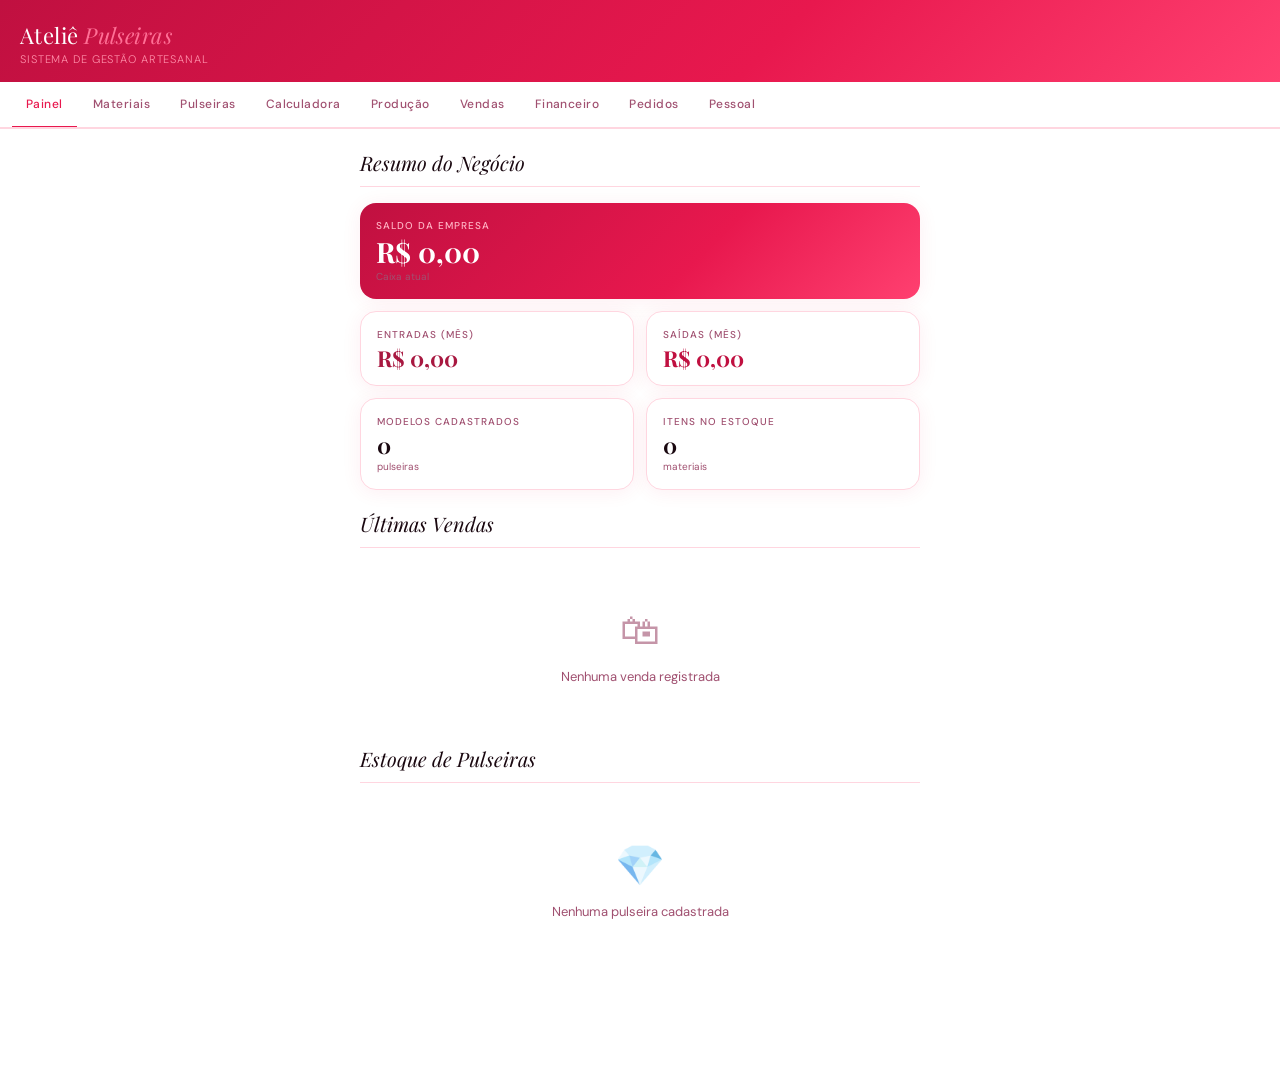
==== commit 58220b76: "minha atualização" ====
--- a/index.html
+++ b/index.html
@@ -3,7 +3,7 @@
 <head>
 <meta charset="UTF-8">
 <meta name="viewport" content="width=device-width, initial-scale=1.0">
-<title>Trama — Gestão de Pulseiras</title>
+<title>Ateliê — Gestão de Pulseiras</title>
 <link href="https://fonts.googleapis.com/css2?family=Playfair+Display:ital,wght@0,400;0,700;1,400&family=DM+Sans:wght@300;400;500;600&display=swap" rel="stylesheet">
 <style>
   /* ===== RESET & VARIÁVEIS ===== */
@@ -543,7 +543,7 @@
 
 <!-- HEADER -->
 <header class="app-header">
-  <h1>Trama <em>Pulseiras</em></h1>
+  <h1>Ateliê <em>Pulseiras</em></h1>
   <p>Sistema de Gestão Artesanal</p>
 </header>
 
@@ -1606,12 +1606,29 @@
   const desc = document.getElementById('finDesc').value.trim();
   if (!valor) return toast('Informe o valor', 'error');
 
-  state.financeiro.push({ id: gerarId(), tipo, valor, desc: desc || tipo, data: new Date().toISOString().substr(0,10) });
+  const hoje = new Date().toISOString().substr(0,10);
+  state.financeiro.push({ id: gerarId(), tipo, valor, desc: desc || tipo, data: hoje });
+
+  // ── INTEGRAÇÃO: retirada da empresa → entrada no financeiro pessoal ──
+  if (tipo === 'retirada') {
+    if (!state.pessoal) state.pessoal = [];
+    const origemDesc = (desc ? desc + ' ' : '') + '(Retirada da empresa)';
+    state.pessoal.push({
+      id: gerarId(),
+      tipo: 'entrada',
+      valor,
+      categoria: 'retirada',
+      desc: origemDesc,
+      data: hoje
+    });
+  }
+
   salvarState();
   renderFinanceiro();
+  renderPessoal();
   document.getElementById('finValor').value = '';
   document.getElementById('finDesc').value = '';
-  toast('Lançamento registrado!');
+  toast(tipo === 'retirada' ? 'Retirada registrada e lançada no Financeiro Pessoal!' : 'Lançamento registrado!');
 }
 
 function renderFinanceiro() {
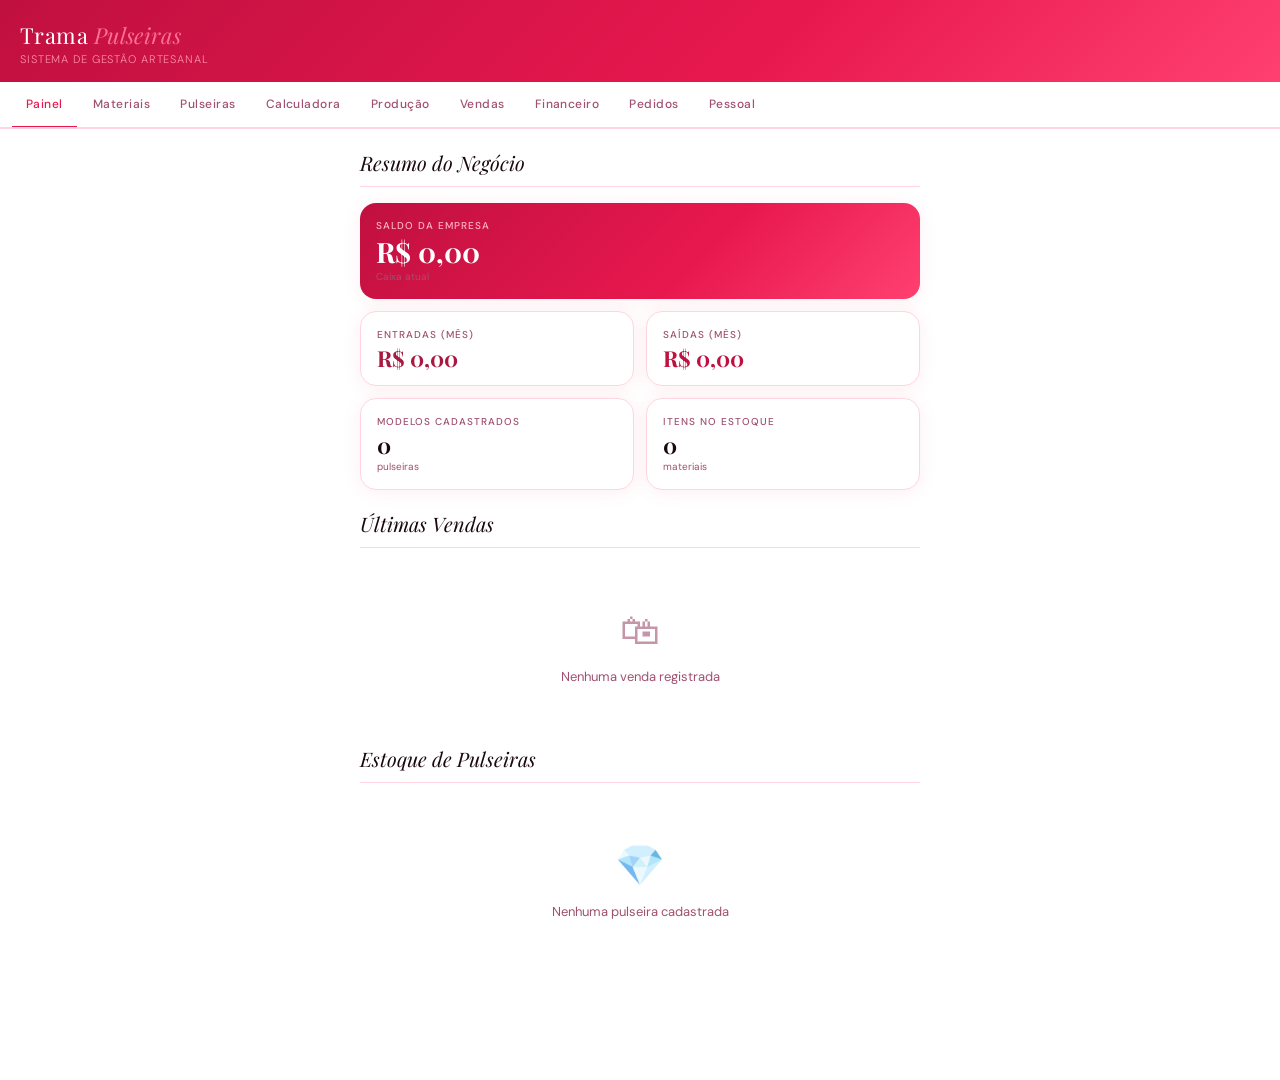
==== commit fb5ea651: "minha atualização" ====
--- a/index.html
+++ b/index.html
@@ -3,7 +3,7 @@
 <head>
 <meta charset="UTF-8">
 <meta name="viewport" content="width=device-width, initial-scale=1.0">
-<title>Ateliê — Gestão de Pulseiras</title>
+<title>Trama — Gestão de Pulseiras</title>
 <link href="https://fonts.googleapis.com/css2?family=Playfair+Display:ital,wght@0,400;0,700;1,400&family=DM+Sans:wght@300;400;500;600&display=swap" rel="stylesheet">
 <style>
   /* ===== RESET & VARIÁVEIS ===== */
@@ -543,7 +543,7 @@
 
 <!-- HEADER -->
 <header class="app-header">
-  <h1>Ateliê <em>Pulseiras</em></h1>
+  <h1>Trama <em>Pulseiras</em></h1>
   <p>Sistema de Gestão Artesanal</p>
 </header>
 
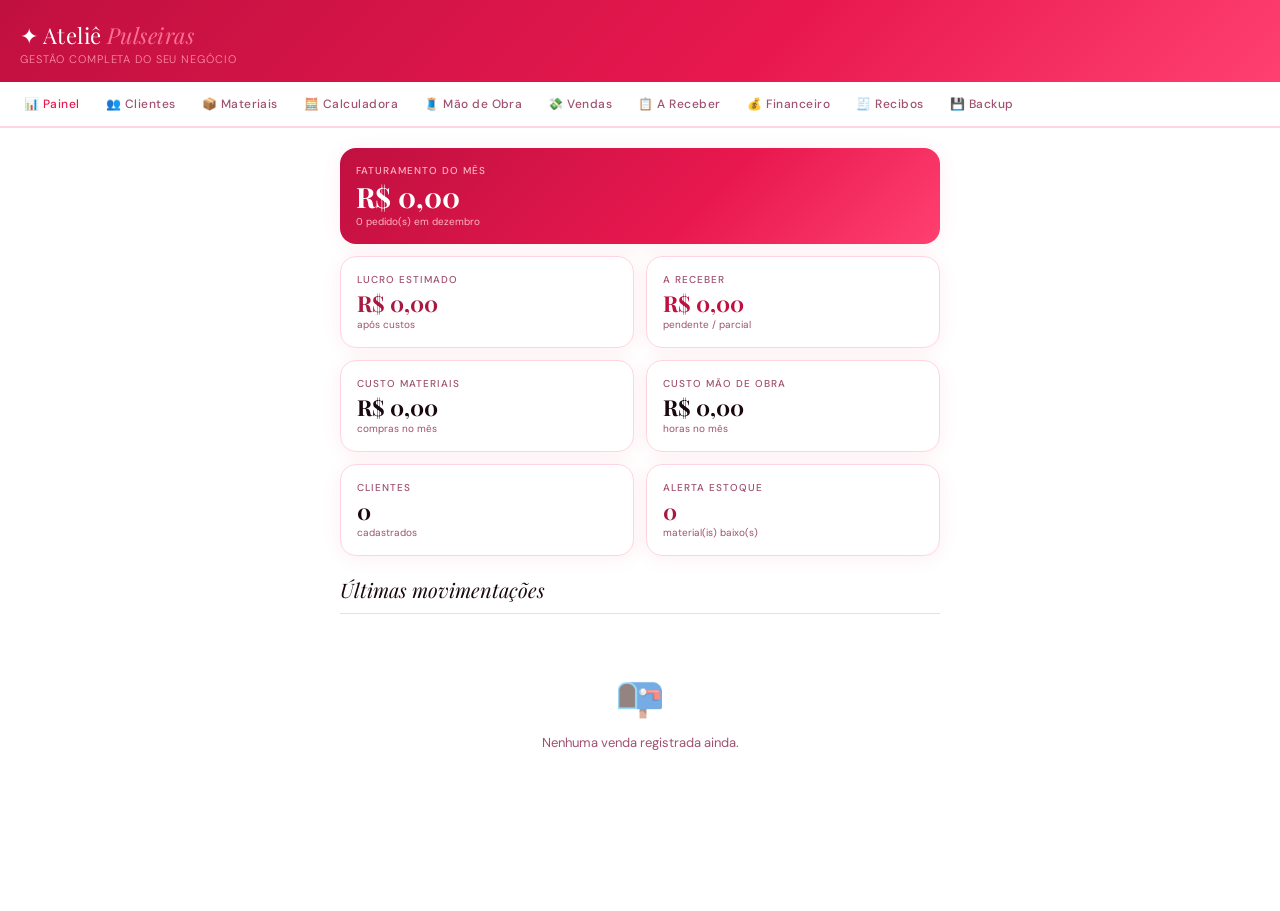
==== commit e9a42a2b: "versao 2.0" ====
--- a/index.html
+++ b/index.html
@@ -3,1913 +3,1880 @@
 <head>
 <meta charset="UTF-8">
 <meta name="viewport" content="width=device-width, initial-scale=1.0">
-<title>Trama — Gestão de Pulseiras</title>
+<title>Ateliê — Gestão de Pulseiras</title>
 <link href="https://fonts.googleapis.com/css2?family=Playfair+Display:ital,wght@0,400;0,700;1,400&family=DM+Sans:wght@300;400;500;600&display=swap" rel="stylesheet">
 <style>
-  /* ===== RESET & VARIÁVEIS ===== */
-  *, *::before, *::after { box-sizing: border-box; margin: 0; padding: 0; }
-
-  :root {
-    --cream: #FFFFFF;
-    --warm-white: #FFF8F9;
-    --blush: #FF7096;
-    --rose: #E8184E;
-    --rose-dark: #C01040;
-    --clay: #FF8FAA;
-    --sage: #D4234F;
-    --sage-dark: #A81840;
-    --ink: #1A0810;
-    --ink-light: #4A1528;
-    --muted: #A05070;
-    --border: #FFD6E0;
-    --card-bg: #FFFFFF;
-    --shadow: 0 2px 20px rgba(220,30,70,0.07);
-    --shadow-md: 0 8px 40px rgba(220,30,70,0.13);
-    --radius: 16px;
-    --radius-sm: 10px;
-    --font-display: 'Playfair Display', Georgia, serif;
-    --font-body: 'DM Sans', sans-serif;
-  }
-
-  body {
-    font-family: var(--font-body);
-    background: var(--cream);
-    color: var(--ink);
-    min-height: 100vh;
-    padding-bottom: 100px;
-  }
-
-  /* ===== HEADER ===== */
-  .app-header {
-    background: linear-gradient(135deg, #C01040 0%, #E8184E 60%, #FF4070 100%);
-    color: #FFFFFF;
-    padding: 20px 20px 16px;
-    position: sticky;
-    top: 0;
-    z-index: 100;
-  }
-  .app-header h1 {
-    font-family: var(--font-display);
-    font-size: 22px;
-    font-weight: 400;
-    letter-spacing: 0.02em;
-  }
-  .app-header h1 em {
-    color: var(--blush);
-    font-style: italic;
-  }
-  .app-header p {
-    font-size: 11px;
-    color: var(--clay);
-    margin-top: 2px;
-    font-weight: 300;
-    letter-spacing: 0.08em;
-    text-transform: uppercase;
-  }
-
-  /* ===== ALERTAS DE ESTOQUE BAIXO ===== */
-  .alerts-bar {
-    background: #FFF3CD;
-    border-bottom: 1px solid #FFD66B;
-    padding: 8px 20px;
-    font-size: 12px;
-    color: #7A5C00;
-    display: none;
-    gap: 8px;
-    flex-wrap: wrap;
-  }
-  .alerts-bar.visible { display: flex; align-items: center; }
-  .alerts-bar strong { font-weight: 600; }
-
-  /* ===== NAVEGAÇÃO (TABS) ===== */
-  .tab-nav {
-    background: #FFFFFF;
-    border-bottom: 2px solid #FFD6E0;
-    padding: 0 12px;
-    display: flex;
-    overflow-x: auto;
-    gap: 2px;
-    scrollbar-width: none;
-  }
-  .tab-nav::-webkit-scrollbar { display: none; }
-  .tab-btn {
-    padding: 14px 14px;
-    border: none;
-    background: none;
-    font-family: var(--font-body);
-    font-size: 12px;
-    font-weight: 500;
-    color: var(--muted);
-    cursor: pointer;
-    white-space: nowrap;
-    border-bottom: 2px solid transparent;
-    margin-bottom: -1px;
-    transition: all 0.2s;
-    letter-spacing: 0.04em;
-  }
-  .tab-btn.active {
-    color: var(--rose);
-    border-bottom-color: var(--rose);
-  }
-  .tab-btn:hover:not(.active) { color: var(--ink-light); }
-
-  /* ===== CONTEÚDO DAS ABAS ===== */
-  .tab-content { display: none; padding: 20px; max-width: 600px; margin: 0 auto; }
-  .tab-content.active { display: block; }
-
-  /* ===== CARDS DO PAINEL ===== */
-  .dashboard-grid {
-    display: grid;
-    grid-template-columns: 1fr 1fr;
-    gap: 12px;
-    margin-bottom: 20px;
-  }
-  .dash-card {
-    background: var(--card-bg);
-    border: 1px solid var(--border);
-    border-radius: var(--radius);
-    padding: 16px;
-    box-shadow: var(--shadow);
-  }
-  .dash-card .label {
-    font-size: 10px;
-    text-transform: uppercase;
-    letter-spacing: 0.1em;
-    color: var(--muted);
-    font-weight: 500;
-    margin-bottom: 6px;
-  }
-  .dash-card .value {
-    font-family: var(--font-display);
-    font-size: 22px;
-    font-weight: 700;
-    color: var(--ink);
-    line-height: 1;
-  }
-  .dash-card .value.positive { color: var(--sage-dark); }
-  .dash-card .value.negative { color: var(--rose-dark); }
-  .dash-card .sub {
-    font-size: 10px;
-    color: var(--muted);
-    margin-top: 4px;
-  }
-  .dash-card-full {
-    grid-column: 1 / -1;
-    background: linear-gradient(135deg, #C01040 0%, #E8184E 60%, #FF4070 100%);
-    color: white;
-    border: none;
-  }
-  .dash-card-full .label { color: #FFB3C4; }
-  .dash-card-full .value { color: white; font-size: 28px; }
-
-  /* ===== SEÇÕES ===== */
-  .section-title {
-    font-family: var(--font-display);
-    font-size: 20px;
-    font-weight: 400;
-    color: var(--ink);
-    margin-bottom: 16px;
-    padding-bottom: 10px;
-    border-bottom: 1px solid var(--border);
-    font-style: italic;
-  }
-
-  /* ===== FORMULÁRIOS ===== */
-  .form-card {
-    background: var(--card-bg);
-    border: 1px solid var(--border);
-    border-radius: var(--radius);
-    padding: 18px;
-    margin-bottom: 16px;
-    box-shadow: var(--shadow);
-  }
-  .form-card h3 {
-    font-family: var(--font-display);
-    font-size: 15px;
-    font-weight: 700;
-    margin-bottom: 14px;
-    color: var(--ink-light);
-  }
-  .form-row {
-    display: grid;
-    grid-template-columns: 1fr 1fr;
-    gap: 10px;
-    margin-bottom: 10px;
-  }
-  .form-row.single { grid-template-columns: 1fr; }
-  .form-row.triple { grid-template-columns: 1fr 1fr 1fr; }
-  label {
-    display: block;
-    font-size: 11px;
-    font-weight: 500;
-    color: var(--muted);
-    letter-spacing: 0.06em;
-    text-transform: uppercase;
-    margin-bottom: 5px;
-  }
-  input, select, textarea {
-    width: 100%;
-    padding: 10px 12px;
-    border: 1px solid var(--border);
-    border-radius: var(--radius-sm);
-    font-family: var(--font-body);
-    font-size: 14px;
-    color: var(--ink);
-    background: var(--warm-white);
-    transition: border-color 0.2s, box-shadow 0.2s;
-    -webkit-appearance: none;
-  }
-  input:focus, select:focus, textarea:focus {
-    outline: none;
-    border-color: var(--rose);
-    box-shadow: 0 0 0 3px rgba(212,130,106,0.15);
-  }
-  select { cursor: pointer; }
-
-  /* ===== BOTÕES ===== */
-  .btn {
-    display: inline-flex;
-    align-items: center;
-    justify-content: center;
-    gap: 6px;
-    padding: 11px 18px;
-    border-radius: var(--radius-sm);
-    border: none;
-    font-family: var(--font-body);
-    font-size: 13px;
-    font-weight: 600;
-    cursor: pointer;
-    transition: all 0.2s;
-    letter-spacing: 0.03em;
-  }
-  .btn-primary {
-    background: var(--rose);
-    color: white;
-    width: 100%;
-    margin-top: 4px;
-    padding: 13px;
-    font-size: 14px;
-  }
-  .btn-primary:hover { background: var(--rose-dark); transform: translateY(-1px); box-shadow: var(--shadow); }
-  .btn-secondary {
-    background: transparent;
-    border: 1px solid var(--border);
-    color: var(--ink-light);
-    width: 100%;
-    margin-top: 4px;
-  }
-  .btn-secondary:hover { border-color: var(--rose); color: var(--rose); }
-  .btn-sage {
-    background: var(--sage);
-    color: white;
-    width: 100%;
-    margin-top: 4px;
-    padding: 13px;
-    font-size: 14px;
-  }
-  .btn-sage:hover { background: var(--sage-dark); transform: translateY(-1px); }
-  .btn-sm {
-    padding: 6px 12px;
-    font-size: 11px;
-    width: auto;
-    border-radius: 6px;
-  }
-  .btn-danger-sm {
-    background: transparent;
-    border: 1px solid #FFCDD2;
-    color: #C62828;
-    font-size: 11px;
-    padding: 5px 10px;
-    border-radius: 6px;
-    cursor: pointer;
-    font-family: var(--font-body);
-    font-weight: 600;
-    transition: all 0.2s;
-  }
-  .btn-danger-sm:hover { background: #FFCDD2; }
-
-  /* ===== LISTA DE ITENS ===== */
-  .items-list { display: flex; flex-direction: column; gap: 10px; }
-  .item-card {
-    background: var(--card-bg);
-    border: 1px solid var(--border);
-    border-radius: var(--radius-sm);
-    padding: 14px;
-    box-shadow: var(--shadow);
-    transition: box-shadow 0.2s;
-  }
-  .item-card:hover { box-shadow: var(--shadow-md); }
-  .item-header {
-    display: flex;
-    justify-content: space-between;
-    align-items: flex-start;
-    margin-bottom: 8px;
-  }
-  .item-name {
-    font-weight: 600;
-    font-size: 14px;
-    color: var(--ink);
-  }
-  .item-badge {
-    font-size: 10px;
-    font-weight: 600;
-    padding: 3px 8px;
-    border-radius: 20px;
-    letter-spacing: 0.04em;
-  }
-  .badge-ok { background: #E8F5E9; color: #2E7D32; }
-  .badge-low { background: #FFF3CD; color: #7A5C00; }
-  .badge-zero { background: #FFEBEE; color: #C62828; }
-  .item-details {
-    display: flex;
-    gap: 12px;
-    flex-wrap: wrap;
-  }
-  .item-detail {
-    font-size: 11px;
-    color: var(--muted);
-  }
-  .item-detail strong {
-    color: var(--ink-light);
-    font-weight: 600;
-  }
-  .item-actions {
-    display: flex;
-    gap: 6px;
-    margin-top: 10px;
-    flex-wrap: wrap;
-  }
-
-  /* ===== CALCULADORA ===== */
-  .calc-result {
-    background: linear-gradient(135deg, #C01040 0%, #E8184E 60%, #FF4070 100%);
-    border-radius: var(--radius);
-    padding: 20px;
-    color: white;
-    margin-bottom: 16px;
-    text-align: center;
-  }
-  .calc-result .result-label {
-    font-size: 11px;
-    text-transform: uppercase;
-    letter-spacing: 0.1em;
-    color: #FFB3C4;
-    margin-bottom: 4px;
-  }
-  .calc-result .result-value {
-    font-family: var(--font-display);
-    font-size: 36px;
-    font-weight: 700;
-    color: white;
-    line-height: 1;
-  }
-  .calc-result .result-sub {
-    font-size: 12px;
-    color: #FFB3C4;
-    margin-top: 6px;
-  }
-  .calc-breakdown {
-    background: rgba(255,255,255,0.15);
-    border-radius: 8px;
-    padding: 12px;
-    margin-top: 12px;
-    text-align: left;
-  }
-  .calc-breakdown-row {
-    display: flex;
-    justify-content: space-between;
-    font-size: 12px;
-    color: white;
-    padding: 3px 0;
-    opacity: 0.85;
-  }
-  .calc-breakdown-row.total {
-    border-top: 1px solid rgba(255,255,255,0.3);
-    margin-top: 4px;
-    padding-top: 6px;
-    font-weight: 600;
-    opacity: 1;
-    color: #FFB3C4;
-  }
-  .margin-row {
-    display: flex;
-    align-items: center;
-    gap: 10px;
-    margin-bottom: 10px;
-  }
-  .margin-row label {
-    margin: 0;
-    white-space: nowrap;
-    font-size: 11px;
-  }
-  .margin-row input {
-    flex: 1;
-    max-width: 80px;
-  }
-  .margin-preview {
-    font-size: 12px;
-    color: var(--sage-dark);
-    font-weight: 600;
-  }
-
-  /* ===== MODAL ===== */
-  .modal-overlay {
-    display: none;
-    position: fixed;
-    inset: 0;
-    background: rgba(44,33,24,0.5);
-    z-index: 200;
-    padding: 20px;
-    overflow-y: auto;
-  }
-  .modal-overlay.open { display: flex; align-items: flex-start; justify-content: center; padding-top: 40px; }
-  .modal {
-    background: var(--warm-white);
-    border-radius: var(--radius);
-    padding: 22px;
-    width: 100%;
-    max-width: 420px;
-    box-shadow: var(--shadow-md);
-  }
-  .modal h3 {
-    font-family: var(--font-display);
-    font-size: 18px;
-    margin-bottom: 16px;
-    color: var(--ink);
-    font-style: italic;
-  }
-  .modal-actions {
-    display: flex;
-    gap: 10px;
-    margin-top: 16px;
-  }
-  .modal-actions .btn { margin: 0; }
-
-  /* ===== HISTÓRICO / MOVIMENTAÇÕES ===== */
-  .mov-list { display: flex; flex-direction: column; gap: 6px; }
-  .mov-item {
-    background: var(--card-bg);
-    border: 1px solid var(--border);
-    border-radius: var(--radius-sm);
-    padding: 12px 14px;
-    display: flex;
-    justify-content: space-between;
-    align-items: center;
-    font-size: 13px;
-  }
-  .mov-info .mov-desc { font-weight: 500; color: var(--ink); }
-  .mov-info .mov-date { font-size: 10px; color: var(--muted); margin-top: 2px; }
-  .mov-value { font-weight: 700; font-size: 15px; }
-  .mov-value.entrada { color: var(--sage-dark); }
-  .mov-value.saida { color: var(--rose-dark); }
-  .mov-value.retirada { color: var(--clay); }
-
-  /* ===== EMPTY STATE ===== */
-  .empty-state {
-    text-align: center;
-    padding: 40px 20px;
-    color: var(--muted);
-  }
-  .empty-state .empty-icon { font-size: 40px; margin-bottom: 12px; opacity: 0.6; }
-  .empty-state p { font-size: 13px; }
-
-  /* ===== TOAST ===== */
-  #toast {
-    position: fixed;
-    bottom: 80px;
-    left: 50%;
-    transform: translateX(-50%) translateY(20px);
-    background: var(--ink);
-    color: var(--cream);
-    padding: 12px 22px;
-    border-radius: 30px;
-    font-size: 13px;
-    font-weight: 500;
-    opacity: 0;
-    transition: all 0.3s;
-    z-index: 999;
-    white-space: nowrap;
-  }
-  #toast.show { opacity: 1; transform: translateX(-50%) translateY(0); }
-  #toast.success { background: var(--sage-dark); }
-  #toast.error { background: var(--rose-dark); }
-
-  /* ===== DIVIDER ===== */
-  .divider {
-    text-align: center;
-    position: relative;
-    margin: 16px 0;
-    font-size: 11px;
-    color: var(--muted);
-    text-transform: uppercase;
-    letter-spacing: 0.08em;
-  }
-  .divider::before, .divider::after {
-    content: '';
-    position: absolute;
-    top: 50%;
-    width: 40%;
-    height: 1px;
-    background: var(--border);
-  }
-  .divider::before { left: 0; }
-  .divider::after { right: 0; }
-
-  /* ===== RESPONSIVE ===== */
-  @media (max-width: 380px) {
-    .form-row { grid-template-columns: 1fr; }
-    .form-row.triple { grid-template-columns: 1fr 1fr; }
-    .dashboard-grid { grid-template-columns: 1fr; }
-    .dash-card-full { grid-column: auto; }
-  }
-
-  /* ===== MISC ===== */
-  .text-muted { color: var(--muted); font-size: 12px; }
-  .mt-8 { margin-top: 8px; }
-  .mb-12 { margin-bottom: 12px; }
-  hr { border: none; border-top: 1px solid var(--border); margin: 14px 0; }
-  .highlight-box {
-    background: #E8F5E9;
-    border: 1px solid #A5D6A7;
-    border-radius: var(--radius-sm);
-    padding: 12px;
-    font-size: 12px;
-    color: #2E7D32;
-    margin-bottom: 12px;
-  }
+/* ===== RESET & VARIÁVEIS ===== */
+*, *::before, *::after { box-sizing: border-box; margin: 0; padding: 0; }
+
+:root {
+  --cream: #FFFFFF;
+  --warm-white: #FFF8F9;
+  --blush: #FF7096;
+  --rose: #E8184E;
+  --rose-dark: #C01040;
+  --clay: #FF8FAA;
+  --sage: #D4234F;
+  --sage-dark: #A81840;
+  --ink: #1A0810;
+  --ink-light: #4A1528;
+  --muted: #A05070;
+  --border: #FFD6E0;
+  --card-bg: #FFFFFF;
+  --shadow: 0 2px 20px rgba(220,30,70,0.07);
+  --shadow-md: 0 8px 40px rgba(220,30,70,0.13);
+  --radius: 16px;
+  --radius-sm: 10px;
+  --font-display: 'Playfair Display', Georgia, serif;
+  --font-body: 'DM Sans', sans-serif;
+}
+
+body {
+  font-family: var(--font-body);
+  background: var(--cream);
+  color: var(--ink);
+  min-height: 100vh;
+  padding-bottom: 100px;
+}
+
+/* ===== HEADER ===== */
+.app-header {
+  background: linear-gradient(135deg, #C01040 0%, #E8184E 60%, #FF4070 100%);
+  color: #FFFFFF;
+  padding: 20px 20px 16px;
+  position: sticky;
+  top: 0;
+  z-index: 100;
+}
+.app-header h1 {
+  font-family: var(--font-display);
+  font-size: 22px;
+  font-weight: 400;
+  letter-spacing: 0.02em;
+}
+.app-header h1 em { color: var(--blush); font-style: italic; }
+.app-header p {
+  font-size: 11px;
+  color: var(--clay);
+  margin-top: 2px;
+  font-weight: 300;
+  letter-spacing: 0.08em;
+  text-transform: uppercase;
+}
+
+/* ===== ALERTAS DE ESTOQUE ===== */
+.alerts-bar {
+  background: #FFF3CD;
+  border-bottom: 1px solid #FFD66B;
+  padding: 8px 16px;
+  font-size: 12px;
+  color: #7A5C00;
+  display: none;
+  gap: 6px;
+  flex-wrap: wrap;
+  align-items: center;
+}
+.alerts-bar.visible { display: flex; }
+.alert-tag {
+  background: #FFE082;
+  padding: 3px 8px;
+  border-radius: 20px;
+  font-size: 11px;
+  font-weight: 600;
+}
+
+/* ===== NAVEGAÇÃO (TABS) ===== */
+.tab-nav {
+  background: #FFFFFF;
+  border-bottom: 2px solid #FFD6E0;
+  padding: 0 12px;
+  display: flex;
+  overflow-x: auto;
+  gap: 2px;
+  scrollbar-width: none;
+  position: sticky;
+  top: 72px;
+  z-index: 99;
+}
+.tab-nav::-webkit-scrollbar { display: none; }
+.tab-btn {
+  padding: 14px 12px;
+  border: none;
+  background: none;
+  font-family: var(--font-body);
+  font-size: 12px;
+  font-weight: 500;
+  color: var(--muted);
+  cursor: pointer;
+  white-space: nowrap;
+  border-bottom: 2px solid transparent;
+  margin-bottom: -2px;
+  transition: all 0.2s;
+  letter-spacing: 0.04em;
+}
+.tab-btn.active { color: var(--rose); border-bottom-color: var(--rose); }
+.tab-btn:hover:not(.active) { color: var(--ink-light); }
+
+/* ===== CONTEÚDO ===== */
+.tab-content { display: none; padding: 20px; max-width: 640px; margin: 0 auto; }
+.tab-content.active { display: block; }
+
+/* ===== DASHBOARD ===== */
+.dashboard-grid {
+  display: grid;
+  grid-template-columns: 1fr 1fr;
+  gap: 12px;
+  margin-bottom: 20px;
+}
+.dash-card {
+  background: var(--card-bg);
+  border: 1px solid var(--border);
+  border-radius: var(--radius);
+  padding: 16px;
+  box-shadow: var(--shadow);
+}
+.dash-card .label {
+  font-size: 10px;
+  text-transform: uppercase;
+  letter-spacing: 0.1em;
+  color: var(--muted);
+  font-weight: 500;
+  margin-bottom: 6px;
+}
+.dash-card .value {
+  font-family: var(--font-display);
+  font-size: 22px;
+  font-weight: 700;
+  color: var(--ink);
+  line-height: 1;
+}
+.dash-card .value.positive { color: var(--sage-dark); }
+.dash-card .value.negative { color: var(--rose-dark); }
+.dash-card .sub { font-size: 10px; color: var(--muted); margin-top: 4px; }
+.dash-card-full {
+  grid-column: 1 / -1;
+  background: linear-gradient(135deg, #C01040 0%, #E8184E 60%, #FF4070 100%);
+  color: white;
+  border: none;
+}
+.dash-card-full .label { color: #FFB3C4; }
+.dash-card-full .value { color: white; font-size: 28px; }
+.dash-card-full .sub { color: #FFB3C4; }
+
+/* ===== SEÇÕES ===== */
+.section-title {
+  font-family: var(--font-display);
+  font-size: 20px;
+  font-weight: 400;
+  color: var(--ink);
+  margin-bottom: 16px;
+  padding-bottom: 10px;
+  border-bottom: 1px solid var(--border);
+  font-style: italic;
+}
+
+/* ===== FORMULÁRIOS ===== */
+.form-card {
+  background: var(--card-bg);
+  border: 1px solid var(--border);
+  border-radius: var(--radius);
+  padding: 18px;
+  margin-bottom: 16px;
+  box-shadow: var(--shadow);
+}
+.form-card h3 {
+  font-family: var(--font-display);
+  font-size: 15px;
+  font-weight: 700;
+  margin-bottom: 14px;
+  color: var(--ink-light);
+}
+.form-row {
+  display: grid;
+  grid-template-columns: 1fr 1fr;
+  gap: 10px;
+  margin-bottom: 10px;
+}
+.form-row.single { grid-template-columns: 1fr; }
+.form-row.triple { grid-template-columns: 1fr 1fr 1fr; }
+label {
+  display: block;
+  font-size: 11px;
+  font-weight: 500;
+  color: var(--muted);
+  letter-spacing: 0.06em;
+  text-transform: uppercase;
+  margin-bottom: 5px;
+}
+input, select, textarea {
+  width: 100%;
+  padding: 10px 12px;
+  border: 1px solid var(--border);
+  border-radius: var(--radius-sm);
+  font-family: var(--font-body);
+  font-size: 14px;
+  color: var(--ink);
+  background: var(--warm-white);
+  transition: border-color 0.2s, box-shadow 0.2s;
+  -webkit-appearance: none;
+}
+input:focus, select:focus, textarea:focus {
+  outline: none;
+  border-color: var(--rose);
+  box-shadow: 0 0 0 3px rgba(232,24,78,0.12);
+}
+select { cursor: pointer; }
+textarea { resize: vertical; min-height: 70px; }
+
+/* ===== BOTÕES ===== */
+.btn {
+  display: inline-flex;
+  align-items: center;
+  justify-content: center;
+  gap: 6px;
+  padding: 11px 18px;
+  border-radius: var(--radius-sm);
+  border: none;
+  font-family: var(--font-body);
+  font-size: 13px;
+  font-weight: 600;
+  cursor: pointer;
+  transition: all 0.2s;
+  letter-spacing: 0.03em;
+}
+.btn-primary {
+  background: var(--rose);
+  color: white;
+  width: 100%;
+  margin-top: 4px;
+  padding: 13px;
+  font-size: 14px;
+}
+.btn-primary:hover { background: var(--rose-dark); transform: translateY(-1px); box-shadow: var(--shadow); }
+.btn-secondary {
+  background: transparent;
+  border: 1px solid var(--border);
+  color: var(--ink-light);
+  width: 100%;
+  margin-top: 4px;
+}
+.btn-secondary:hover { border-color: var(--rose); color: var(--rose); }
+.btn-sage {
+  background: var(--sage);
+  color: white;
+  width: 100%;
+  margin-top: 4px;
+  padding: 13px;
+  font-size: 14px;
+}
+.btn-sage:hover { background: var(--sage-dark); transform: translateY(-1px); }
+.btn-sm {
+  padding: 6px 12px;
+  font-size: 11px;
+  width: auto;
+  border-radius: 6px;
+}
+.btn-danger-sm {
+  background: transparent;
+  border: 1px solid #FFCDD2;
+  color: #C62828;
+  font-size: 11px;
+  padding: 5px 10px;
+  border-radius: 6px;
+  cursor: pointer;
+  font-family: var(--font-body);
+  font-weight: 600;
+  transition: all 0.2s;
+}
+.btn-danger-sm:hover { background: #FFCDD2; }
+.btn-edit-sm {
+  background: transparent;
+  border: 1px solid var(--border);
+  color: var(--ink-light);
+  font-size: 11px;
+  padding: 5px 10px;
+  border-radius: 6px;
+  cursor: pointer;
+  font-family: var(--font-body);
+  font-weight: 600;
+  transition: all 0.2s;
+}
+.btn-edit-sm:hover { border-color: var(--rose); color: var(--rose); }
+
+/* ===== LISTA DE ITENS ===== */
+.items-list { display: flex; flex-direction: column; gap: 10px; }
+.item-card {
+  background: var(--card-bg);
+  border: 1px solid var(--border);
+  border-radius: var(--radius-sm);
+  padding: 14px;
+  box-shadow: var(--shadow);
+  transition: box-shadow 0.2s;
+}
+.item-card:hover { box-shadow: var(--shadow-md); }
+.item-header {
+  display: flex;
+  justify-content: space-between;
+  align-items: flex-start;
+  margin-bottom: 8px;
+}
+.item-name { font-weight: 600; font-size: 14px; color: var(--ink); }
+.item-badge {
+  font-size: 10px;
+  font-weight: 600;
+  padding: 3px 8px;
+  border-radius: 20px;
+  letter-spacing: 0.04em;
+}
+.badge-ok { background: #E8F5E9; color: #2E7D32; }
+.badge-low { background: #FFF3CD; color: #7A5C00; }
+.badge-zero { background: #FFEBEE; color: #C62828; }
+.badge-pago { background: #E8F5E9; color: #2E7D32; }
+.badge-pendente { background: #FFF3CD; color: #7A5C00; }
+.badge-parcial { background: #E3F2FD; color: #1565C0; }
+.badge-atrasado { background: #FFEBEE; color: #C62828; }
+.item-details { display: flex; gap: 12px; flex-wrap: wrap; }
+.item-detail { font-size: 11px; color: var(--muted); }
+.item-detail strong { color: var(--ink-light); font-weight: 600; }
+.item-actions { display: flex; gap: 6px; margin-top: 10px; flex-wrap: wrap; }
+
+/* ===== CALCULADORA ===== */
+.calc-result {
+  background: linear-gradient(135deg, #C01040 0%, #E8184E 60%, #FF4070 100%);
+  border-radius: var(--radius);
+  padding: 20px;
+  color: white;
+  margin-bottom: 16px;
+  text-align: center;
+}
+.calc-result .result-label { font-size: 11px; text-transform: uppercase; letter-spacing: 0.1em; color: #FFB3C4; margin-bottom: 4px; }
+.calc-result .result-value { font-family: var(--font-display); font-size: 36px; font-weight: 700; color: white; line-height: 1; }
+.calc-result .result-sub { font-size: 12px; color: #FFB3C4; margin-top: 6px; }
+.calc-breakdown { background: rgba(255,255,255,0.15); border-radius: 8px; padding: 12px; margin-top: 12px; text-align: left; }
+.calc-breakdown-row { display: flex; justify-content: space-between; font-size: 12px; color: white; padding: 3px 0; opacity: 0.85; }
+.calc-breakdown-row.total { border-top: 1px solid rgba(255,255,255,0.3); margin-top: 4px; padding-top: 6px; font-weight: 600; opacity: 1; color: #FFB3C4; }
+.calc-mat-row {
+  display: grid;
+  grid-template-columns: 1fr 80px 80px auto;
+  gap: 8px;
+  align-items: center;
+  margin-bottom: 8px;
+}
+.calc-mat-row .mat-cost { font-size: 12px; color: var(--sage-dark); font-weight: 600; padding-top: 14px; }
+
+/* ===== MODAL ===== */
+.modal-overlay {
+  display: none;
+  position: fixed;
+  inset: 0;
+  background: rgba(44,8,16,0.5);
+  z-index: 200;
+  padding: 20px;
+  overflow-y: auto;
+}
+.modal-overlay.open { display: flex; align-items: flex-start; justify-content: center; padding-top: 40px; }
+.modal {
+  background: var(--warm-white);
+  border-radius: var(--radius);
+  padding: 22px;
+  width: 100%;
+  max-width: 480px;
+  box-shadow: var(--shadow-md);
+}
+.modal h3 { font-family: var(--font-display); font-size: 18px; margin-bottom: 16px; color: var(--ink); font-style: italic; }
+.modal-actions { display: flex; gap: 10px; margin-top: 16px; }
+.modal-actions .btn { margin: 0; }
+
+/* ===== MOVIMENTAÇÕES ===== */
+.mov-list { display: flex; flex-direction: column; gap: 6px; }
+.mov-item {
+  background: var(--card-bg);
+  border: 1px solid var(--border);
+  border-radius: var(--radius-sm);
+  padding: 12px 14px;
+  display: flex;
+  justify-content: space-between;
+  align-items: center;
+  font-size: 13px;
+}
+.mov-info .mov-desc { font-weight: 500; color: var(--ink); }
+.mov-info .mov-date { font-size: 10px; color: var(--muted); margin-top: 2px; }
+.mov-value { font-weight: 700; font-size: 15px; }
+.mov-value.entrada { color: var(--sage-dark); }
+.mov-value.saida { color: var(--rose-dark); }
+.mov-value.retirada { color: var(--clay); }
+
+/* ===== EMPTY STATE ===== */
+.empty-state { text-align: center; padding: 40px 20px; color: var(--muted); }
+.empty-state .empty-icon { font-size: 40px; margin-bottom: 12px; opacity: 0.6; }
+.empty-state p { font-size: 13px; }
+
+/* ===== TOAST ===== */
+#toast {
+  position: fixed;
+  bottom: 80px;
+  left: 50%;
+  transform: translateX(-50%) translateY(20px);
+  background: var(--ink);
+  color: var(--cream);
+  padding: 12px 22px;
+  border-radius: 30px;
+  font-size: 13px;
+  font-weight: 500;
+  opacity: 0;
+  transition: all 0.3s;
+  z-index: 999;
+  white-space: nowrap;
+  pointer-events: none;
+}
+#toast.show { opacity: 1; transform: translateX(-50%) translateY(0); }
+#toast.success { background: var(--sage-dark); }
+#toast.error { background: var(--rose-dark); }
+
+/* ===== RECIBO ===== */
+.recibo-box {
+  background: white;
+  border: 1px solid var(--border);
+  border-radius: var(--radius);
+  padding: 24px;
+  font-size: 13px;
+}
+.recibo-header { text-align: center; border-bottom: 2px solid var(--rose); padding-bottom: 14px; margin-bottom: 14px; }
+.recibo-header h2 { font-family: var(--font-display); font-size: 22px; color: var(--rose); font-style: italic; }
+.recibo-header p { font-size: 11px; color: var(--muted); margin-top: 3px; }
+.recibo-row { display: flex; justify-content: space-between; padding: 6px 0; border-bottom: 1px dashed var(--border); font-size: 13px; }
+.recibo-row:last-child { border: none; }
+.recibo-row strong { color: var(--ink-light); }
+.recibo-total { background: var(--warm-white); border-radius: var(--radius-sm); padding: 12px; text-align: center; margin-top: 14px; }
+.recibo-total .val { font-family: var(--font-display); font-size: 26px; font-weight: 700; color: var(--rose); }
+.recibo-footer { text-align: center; margin-top: 16px; padding-top: 14px; border-top: 1px solid var(--border); font-size: 11px; color: var(--muted); }
+.recibo-assinatura { margin-top: 30px; display: flex; justify-content: center; }
+.recibo-assinatura .linha { width: 180px; border-top: 1px solid var(--ink); text-align: center; padding-top: 6px; font-size: 11px; color: var(--muted); }
+
+/* ===== FINANCEIRO ===== */
+.fin-section { margin-bottom: 20px; }
+.fin-section-title { font-size: 13px; font-weight: 600; text-transform: uppercase; letter-spacing: 0.07em; color: var(--muted); margin-bottom: 10px; padding-left: 4px; border-left: 3px solid var(--rose); padding-left: 8px; }
+.fin-row { display: flex; justify-content: space-between; align-items: center; padding: 10px 14px; background: var(--card-bg); border: 1px solid var(--border); border-radius: var(--radius-sm); margin-bottom: 6px; font-size: 13px; }
+.fin-row .fin-label { color: var(--ink-light); }
+.fin-row .fin-val { font-weight: 700; }
+.fin-row .fin-val.green { color: var(--sage-dark); }
+.fin-row .fin-val.red { color: var(--rose-dark); }
+.fin-total-row { display: flex; justify-content: space-between; align-items: center; padding: 14px 18px; background: linear-gradient(135deg, #C01040, #E8184E); border-radius: var(--radius); color: white; margin-top: 8px; }
+.fin-total-row .fin-label { font-weight: 600; }
+.fin-total-row .fin-val { font-family: var(--font-display); font-size: 22px; }
+
+/* ===== DIVIDER ===== */
+.divider { text-align: center; position: relative; margin: 16px 0; font-size: 11px; color: var(--muted); text-transform: uppercase; letter-spacing: 0.08em; }
+.divider::before, .divider::after { content: ''; position: absolute; top: 50%; width: 40%; height: 1px; background: var(--border); }
+.divider::before { left: 0; }
+.divider::after { right: 0; }
+
+hr { border: none; border-top: 1px solid var(--border); margin: 14px 0; }
+.text-muted { color: var(--muted); font-size: 12px; }
+.mt-8 { margin-top: 8px; }
+.mb-12 { margin-bottom: 12px; }
+.highlight-box { background: #E8F5E9; border: 1px solid #A5D6A7; border-radius: var(--radius-sm); padding: 12px; font-size: 12px; color: #2E7D32; margin-bottom: 12px; }
+
+/* ===== PRINT ===== */
+@media print {
+  body * { visibility: hidden; }
+  #print-area, #print-area * { visibility: visible; }
+  #print-area { position: fixed; top: 0; left: 0; width: 100%; padding: 20px; }
+  .no-print { display: none !important; }
+}
+
+@media (max-width: 380px) {
+  .form-row { grid-template-columns: 1fr; }
+  .form-row.triple { grid-template-columns: 1fr 1fr; }
+  .dashboard-grid { grid-template-columns: 1fr; }
+  .dash-card-full { grid-column: auto; }
+  .calc-mat-row { grid-template-columns: 1fr 70px 70px auto; }
+}
 </style>
 </head>
 <body>
 
 <!-- HEADER -->
 <header class="app-header">
-  <h1>Trama <em>Pulseiras</em></h1>
-  <p>Sistema de Gestão Artesanal</p>
+  <h1>✦ Ateliê <em>Pulseiras</em></h1>
+  <p>Gestão completa do seu negócio</p>
 </header>
 
-<!-- ALERTAS -->
-<div class="alerts-bar" id="alertsBar">
-  <strong>⚠ Estoque baixo:</strong>
-  <span id="alertsList"></span>
+<!-- ALERTAS DE ESTOQUE -->
+<div class="alerts-bar" id="alertsBar"></div>
+
+<!-- NAVEGAÇÃO -->
+<nav class="tab-nav" id="tabNav">
+  <button class="tab-btn active" onclick="showTab('dashboard')">📊 Painel</button>
+  <button class="tab-btn" onclick="showTab('clientes')">👥 Clientes</button>
+  <button class="tab-btn" onclick="showTab('materiais')">📦 Materiais</button>
+  <button class="tab-btn" onclick="showTab('calculadora')">🧮 Calculadora</button>
+  <button class="tab-btn" onclick="showTab('maodeobra')">🧵 Mão de Obra</button>
+  <button class="tab-btn" onclick="showTab('vendas')">💸 Vendas</button>
+  <button class="tab-btn" onclick="showTab('receber')">📋 A Receber</button>
+  <button class="tab-btn" onclick="showTab('financeiro')">💰 Financeiro</button>
+  <button class="tab-btn" onclick="showTab('recibos')">🧾 Recibos</button>
+  <button class="tab-btn" onclick="showTab('backup')">💾 Backup</button>
+</nav>
+
+<!-- ==================== PAINEL ==================== -->
+<div class="tab-content active" id="tab-dashboard">
+  <div class="dashboard-grid" id="dashGrid"></div>
+  <h2 class="section-title">Últimas movimentações</h2>
+  <div id="dashMovs"></div>
 </div>
 
-<!-- NAVEGAÇÃO -->
-<nav class="tab-nav">
-  <button class="tab-btn active" onclick="showTab('painel')">Painel</button>
-  <button class="tab-btn" onclick="showTab('materiais')">Materiais</button>
-  <button class="tab-btn" onclick="showTab('pulseiras')">Pulseiras</button>
-  <button class="tab-btn" onclick="showTab('calculadora')">Calculadora</button>
-  <button class="tab-btn" onclick="showTab('producao')">Produção</button>
-  <button class="tab-btn" onclick="showTab('vendas')">Vendas</button>
-  <button class="tab-btn" onclick="showTab('financeiro')">Financeiro</button>
-  <button class="tab-btn" onclick="showTab('pedidos')">Pedidos</button>
-  <button class="tab-btn" onclick="showTab('pessoal')">Pessoal</button>
-</nav>
-
-<!-- ===================== PAINEL ===================== -->
-<div class="tab-content active" id="tab-painel">
-  <p class="section-title">Resumo do Negócio</p>
-  <div class="dashboard-grid" id="dashboardGrid">
-    <div class="dash-card dash-card-full">
-      <div class="label">Saldo da Empresa</div>
-      <div class="value" id="dSaldo">R$ 0,00</div>
-      <div class="sub">Caixa atual</div>
-    </div>
-    <div class="dash-card">
-      <div class="label">Entradas (mês)</div>
-      <div class="value positive" id="dEntradas">R$ 0,00</div>
-    </div>
-    <div class="dash-card">
-      <div class="label">Saídas (mês)</div>
-      <div class="value negative" id="dSaidas">R$ 0,00</div>
-    </div>
-    <div class="dash-card">
-      <div class="label">Modelos Cadastrados</div>
-      <div class="value" id="dModelos">0</div>
-      <div class="sub">pulseiras</div>
-    </div>
-    <div class="dash-card">
-      <div class="label">Itens no Estoque</div>
-      <div class="value" id="dMateriais">0</div>
-      <div class="sub">materiais</div>
-    </div>
-  </div>
-
-  <p class="section-title">Últimas Vendas</p>
-  <div id="dashVendas" class="items-list"></div>
-
-  <p class="section-title" style="margin-top:20px">Estoque de Pulseiras</p>
-  <div id="dashEstoquePulseiras" class="items-list"></div>
+<!-- ==================== CLIENTES ==================== -->
+<div class="tab-content" id="tab-clientes">
+  <h2 class="section-title">Clientes</h2>
+  <div class="form-card">
+    <h3 id="clienteFormTitle">✦ Novo cliente</h3>
+    <input type="hidden" id="clienteEditId">
+    <div class="form-row">
+      <div><label>Nome *</label><input id="cNome" type="text" placeholder="Nome completo"></div>
+      <div><label>Telefone</label><input id="cTel" type="text" placeholder="(00) 00000-0000"></div>
+    </div>
+    <div class="form-row single">
+      <div><label>Instagram</label><input id="cInsta" type="text" placeholder="@usuario"></div>
+    </div>
+    <div class="form-row single">
+      <div><label>Observações</label><textarea id="cObs" placeholder="Preferências, histórico..."></textarea></div>
+    </div>
+    <button class="btn btn-primary" onclick="salvarCliente()">💾 Salvar cliente</button>
+    <button class="btn btn-secondary" onclick="cancelarEdicaoCliente()" id="btnCancelarCliente" style="display:none">Cancelar</button>
+  </div>
+  <h2 class="section-title">Clientes cadastrados</h2>
+  <div id="clientesList"></div>
 </div>
 
-<!-- ===================== MATERIAIS ===================== -->
+<!-- MODAL CLIENTE DETALHES -->
+<div class="modal-overlay" id="modalCliente">
+  <div class="modal">
+    <h3 id="modalClienteNome"></h3>
+    <div id="modalClienteInfo"></div>
+    <h4 style="font-size:13px;color:var(--muted);margin:14px 0 8px;text-transform:uppercase;letter-spacing:.07em">Histórico de compras</h4>
+    <div id="modalClienteHistorico"></div>
+    <div class="modal-actions">
+      <button class="btn btn-secondary" onclick="fecharModal('modalCliente')">Fechar</button>
+    </div>
+  </div>
+</div>
+
+<!-- ==================== MATERIAIS ==================== -->
 <div class="tab-content" id="tab-materiais">
-  <p class="section-title">Estoque de Materiais</p>
-
+  <h2 class="section-title">Materiais & Estoque</h2>
   <div class="form-card">
-    <h3>➕ Cadastrar Material</h3>
+    <h3 id="materialFormTitle">✦ Cadastrar material</h3>
+    <input type="hidden" id="materialEditId">
+    <div class="form-row">
+      <div><label>Nome *</label><input id="mNome" type="text" placeholder="Ex: Fio de nylon rosa"></div>
+      <div><label>Categoria</label><input id="mCateg" type="text" placeholder="Ex: Fios, Miçangas..."></div>
+    </div>
+    <div class="form-row triple">
+      <div>
+        <label>Unidade *</label>
+        <select id="mUnidade">
+          <option value="uni">uni</option>
+          <option value="cm">cm</option>
+          <option value="g">g</option>
+        </select>
+      </div>
+      <div><label>Qtd comprada *</label><input id="mQtdComprada" type="number" min="0" step="any" placeholder="10000"></div>
+      <div><label>Valor pago (R$) *</label><input id="mValorPago" type="number" min="0" step="0.01" placeholder="18.00" oninput="calcCustoUnitario()"></div>
+    </div>
     <div class="form-row">
       <div>
-        <label>Nome do Material</label>
-        <input type="text" id="matNome" placeholder="ex: Miçanga rosa">
-      </div>
-      <div>
-        <label>Unidade</label>
-        <select id="matUnidade">
-          <option value="unid">unid</option>
-          <option value="g">g</option>
-          <option value="kg">kg</option>
-          <option value="cm">cm</option>
-          <option value="m">m</option>
-          <option value="rolo">rolo</option>
-          <option value="pct">pct</option>
-        </select>
-      </div>
-    </div>
+        <label>Custo unitário (auto)</label>
+        <input id="mCustoUni" type="text" readonly placeholder="Calculado auto" style="background:#f8f0f3;color:var(--sage-dark);font-weight:600">
+      </div>
+      <div><label>Estoque mínimo</label><input id="mEstoqueMin" type="number" min="0" step="any" placeholder="500"></div>
+    </div>
+    <button class="btn btn-primary" onclick="salvarMaterial()">💾 Salvar material</button>
+    <button class="btn btn-secondary" onclick="cancelarEdicaoMaterial()" id="btnCancelarMaterial" style="display:none">Cancelar</button>
+  </div>
+  <h2 class="section-title">Estoque atual</h2>
+  <div id="materiaisList"></div>
+</div>
+
+<!-- MODAL MOVIMENTAÇÃO -->
+<div class="modal-overlay" id="modalMovimento">
+  <div class="modal">
+    <h3 id="modalMovTitulo"></h3>
+    <input type="hidden" id="modalMovId">
+    <input type="hidden" id="modalMovTipo">
+    <div class="form-row">
+      <div><label>Quantidade *</label><input id="modalMovQtd" type="number" min="0.01" step="any" placeholder="0"></div>
+      <div><label>Motivo</label><input id="modalMovMotivo" type="text" placeholder="Ex: compra, ajuste..."></div>
+    </div>
+    <div class="modal-actions">
+      <button class="btn btn-primary" onclick="confirmarMovimento()">Confirmar</button>
+      <button class="btn btn-secondary" onclick="fecharModal('modalMovimento')">Cancelar</button>
+    </div>
+  </div>
+</div>
+
+<!-- MODAL HISTÓRICO MATERIAL -->
+<div class="modal-overlay" id="modalHistMat">
+  <div class="modal">
+    <h3 id="modalHistMatNome"></h3>
+    <div id="modalHistMatLista"></div>
+    <div class="modal-actions">
+      <button class="btn btn-secondary" onclick="fecharModal('modalHistMat')">Fechar</button>
+    </div>
+  </div>
+</div>
+
+<!-- ==================== CALCULADORA ==================== -->
+<div class="tab-content" id="tab-calculadora">
+  <h2 class="section-title">Calculadora de custo</h2>
+  <div class="form-card">
+    <h3>✦ Dados do produto</h3>
+    <div class="form-row">
+      <div><label>Nome do produto</label><input id="calcNome" type="text" placeholder="Ex: Pulseira boho rosa"></div>
+      <div><label>Salvar como produto?</label>
+        <select id="calcSalvar"><option value="sim">Sim</option><option value="nao">Não</option></select>
+      </div>
+    </div>
+  </div>
+
+  <div class="form-card">
+    <h3>✦ Materiais utilizados</h3>
+    <div id="calcMateriais"></div>
+    <button class="btn btn-secondary mt-8" onclick="addCalcMaterial()">+ Adicionar material</button>
+  </div>
+
+  <div class="form-card">
+    <h3>✦ Mão de obra</h3>
     <div class="form-row">
       <div>
-        <label>Quantidade Inicial</label>
-        <input type="number" id="matQtd" placeholder="0" min="0" step="any">
-      </div>
+        <label>Artesã</label>
+        <select id="calcArtesa"><option value="">— Selecione —</option></select>
+      </div>
+      <div><label>Minutos</label><input id="calcMinutos" type="number" min="0" step="1" placeholder="45" oninput="recalcular()"></div>
+    </div>
+    <div id="calcMaoObraInfo" class="text-muted mt-8"></div>
+  </div>
+
+  <div class="form-card">
+    <h3>✦ Margem de lucro</h3>
+    <div class="form-row">
+      <div><label>Margem (%)</label><input id="calcMargem" type="number" min="0" max="1000" value="100" oninput="recalcular()"></div>
+      <div><label>Preço sugerido</label><input id="calcPrecoSugerido" type="text" readonly style="background:#f8f0f3;color:var(--sage-dark);font-weight:600"></div>
+    </div>
+  </div>
+
+  <div class="calc-result" id="calcResultado">
+    <div class="result-label">Custo total calculado</div>
+    <div class="result-value" id="calcCustoTotal">R$ 0,00</div>
+    <div class="calc-breakdown" id="calcBreakdown"></div>
+  </div>
+
+  <button class="btn btn-sage" onclick="salvarCalculadora()">💾 Salvar produto</button>
+</div>
+
+<!-- ==================== MÃO DE OBRA ==================== -->
+<div class="tab-content" id="tab-maodeobra">
+  <h2 class="section-title">Mão de obra</h2>
+  <div class="form-card">
+    <h3 id="artesaFormTitle">✦ Cadastrar artesã</h3>
+    <input type="hidden" id="artesaEditId">
+    <div class="form-row triple">
+      <div><label>Nome *</label><input id="aNome" type="text" placeholder="Yasmin"></div>
+      <div><label>Função</label><input id="aFuncao" type="text" placeholder="Artesã"></div>
+      <div><label>R$/minuto *</label><input id="aValorMin" type="number" min="0" step="0.01" placeholder="0.20"></div>
+    </div>
+    <button class="btn btn-primary" onclick="salvarArtesa()">💾 Salvar</button>
+    <button class="btn btn-secondary" onclick="cancelarEdicaoArtesa()" id="btnCancelarArtesa" style="display:none">Cancelar</button>
+  </div>
+
+  <h2 class="section-title">Equipe</h2>
+  <div id="artesasList"></div>
+
+  <h2 class="section-title" style="margin-top:20px">Registrar hora trabalhada</h2>
+  <div class="form-card">
+    <div class="form-row">
       <div>
-        <label>Custo por Unidade (R$)</label>
-        <input type="number" id="matCusto" placeholder="0.00" min="0" step="0.01">
-      </div>
-    </div>
-    <button class="btn btn-primary" onclick="cadastrarMaterial()">Cadastrar Material</button>
-  </div>
-
-  <div class="divider">Lista de Materiais</div>
-  <div class="items-list" id="listaMateriais"></div>
+        <label>Artesã</label>
+        <select id="horaArtesa"><option value="">— Selecione —</option></select>
+      </div>
+      <div><label>Minutos</label><input id="horaMinutos" type="number" min="1" placeholder="45"></div>
+    </div>
+    <div class="form-row">
+      <div><label>Descrição</label><input id="horaDesc" type="text" placeholder="Pulseira boho..."></div>
+      <div><label>Data</label><input id="horaData" type="date"></div>
+    </div>
+    <button class="btn btn-sage" onclick="registrarHora()">✔ Registrar</button>
+  </div>
+
+  <h2 class="section-title">Relatório de mão de obra</h2>
+  <div id="relatorioMaoObra"></div>
 </div>
 
-<!-- ===================== PULSEIRAS ===================== -->
-<div class="tab-content" id="tab-pulseiras">
-  <p class="section-title">Estoque de Pulseiras</p>
-
+<!-- ==================== VENDAS ==================== -->
+<div class="tab-content" id="tab-vendas">
+  <h2 class="section-title">Registrar venda</h2>
   <div class="form-card">
-    <h3>➕ Cadastrar Modelo</h3>
+    <input type="hidden" id="vendaEditId">
+    <div class="form-row">
+      <div>
+        <label>Cliente</label>
+        <select id="vCliente"><option value="">— Selecione —</option><option value="__novo__">+ Novo cliente</option></select>
+      </div>
+      <div><label>Produto *</label><input id="vProduto" type="text" placeholder="Pulseira boho rosa"></div>
+    </div>
+    <div class="form-row triple">
+      <div><label>Qtd *</label><input id="vQtd" type="number" min="1" value="1" oninput="calcTotalVenda()"></div>
+      <div><label>Vlr unitário *</label><input id="vValorUnit" type="number" min="0" step="0.01" placeholder="35.00" oninput="calcTotalVenda()"></div>
+      <div><label>Total</label><input id="vTotal" type="text" readonly style="background:#f8f0f3;font-weight:600;color:var(--sage-dark)"></div>
+    </div>
+    <div class="form-row">
+      <div><label>Data *</label><input id="vData" type="date"></div>
+      <div>
+        <label>Status</label>
+        <select id="vStatus">
+          <option value="pago">Pago</option>
+          <option value="pendente">Pendente</option>
+          <option value="parcial">Parcial</option>
+        </select>
+      </div>
+    </div>
+    <div class="form-row single">
+      <div><label>Obs / Descrição</label><input id="vObs" type="text" placeholder="Detalhes do pedido..."></div>
+    </div>
+    <button class="btn btn-primary" onclick="salvarVenda()">💾 Registrar venda</button>
+  </div>
+  <h2 class="section-title">Histórico de vendas</h2>
+  <div id="vendasList"></div>
+</div>
+
+<!-- ==================== A RECEBER ==================== -->
+<div class="tab-content" id="tab-receber">
+  <h2 class="section-title">Contas a receber</h2>
+  <div id="receberList"></div>
+</div>
+
+<!-- MODAL PAGAMENTO PARCIAL -->
+<div class="modal-overlay" id="modalPagamento">
+  <div class="modal">
+    <h3>Registrar pagamento</h3>
+    <input type="hidden" id="modalPagId">
+    <div class="form-row single">
+      <div><label>Valor recebido (R$)</label><input id="modalPagValor" type="number" min="0" step="0.01" placeholder="0.00"></div>
+    </div>
+    <div class="modal-actions">
+      <button class="btn btn-primary" onclick="confirmarPagamento()">Confirmar</button>
+      <button class="btn btn-secondary" onclick="fecharModal('modalPagamento')">Cancelar</button>
+    </div>
+  </div>
+</div>
+
+<!-- ==================== FINANCEIRO ==================== -->
+<div class="tab-content" id="tab-financeiro">
+  <h2 class="section-title">Financeiro mensal</h2>
+  <div class="form-card">
+    <div class="form-row">
+      <div>
+        <label>Mês</label>
+        <select id="finMes">
+          <option value="0">Janeiro</option><option value="1">Fevereiro</option>
+          <option value="2">Março</option><option value="3">Abril</option>
+          <option value="4">Maio</option><option value="5">Junho</option>
+          <option value="6">Julho</option><option value="7">Agosto</option>
+          <option value="8">Setembro</option><option value="9">Outubro</option>
+          <option value="10">Novembro</option><option value="11">Dezembro</option>
+        </select>
+      </div>
+      <div><label>Ano</label><input id="finAno" type="number" min="2020" max="2099" value="2025"></div>
+    </div>
+    <button class="btn btn-secondary mt-8" onclick="gerarFinanceiro()">📊 Gerar relatório</button>
+  </div>
+
+  <div id="finConteudo"></div>
+
+  <div class="form-card" style="margin-top:20px">
+    <h3>✦ Registrar despesa extra</h3>
+    <div class="form-row">
+      <div><label>Descrição *</label><input id="despDesc" type="text" placeholder="Embalagem, frete..."></div>
+      <div><label>Valor (R$) *</label><input id="despValor" type="number" min="0" step="0.01" placeholder="0.00"></div>
+    </div>
+    <div class="form-row single">
+      <div><label>Data</label><input id="despData" type="date"></div>
+    </div>
+    <button class="btn btn-primary" onclick="salvarDespesa()">💾 Salvar despesa</button>
+  </div>
+</div>
+
+<!-- ==================== RECIBOS ==================== -->
+<div class="tab-content" id="tab-recibos">
+  <h2 class="section-title">Gerar recibo</h2>
+  <div class="form-card">
     <div class="form-row single">
       <div>
-        <label>Nome do Modelo</label>
-        <input type="text" id="pulNome" placeholder="ex: Pulseira Boho Azul">
-      </div>
-    </div>
-    <div class="form-row triple">
+        <label>Selecione uma venda</label>
+        <select id="reciboVenda" onchange="previewRecibo()"><option value="">— Selecione —</option></select>
+      </div>
+    </div>
+    <div class="form-row single">
+      <div><label>Nome do ateliê / empresa</label><input id="reciboEmpresa" type="text" value="Ateliê Pulseiras" placeholder="Seu nome ou marca"></div>
+    </div>
+    <button class="btn btn-sage mt-8" onclick="gerarRecibo()">🖨️ Imprimir recibo</button>
+  </div>
+
+  <div id="print-area">
+    <div class="recibo-box" id="reciboPreview" style="display:none"></div>
+  </div>
+</div>
+
+<!-- ==================== BACKUP ==================== -->
+<div class="tab-content" id="tab-backup">
+  <h2 class="section-title">Backup dos dados</h2>
+  <div class="form-card">
+    <h3>✦ Exportar backup</h3>
+    <p class="text-muted mb-12">Baixa um arquivo JSON com todos os dados do sistema. Guarde em local seguro.</p>
+    <button class="btn btn-primary" onclick="exportarBackup()">⬇ Exportar backup (.json)</button>
+  </div>
+  <div class="form-card">
+    <h3>✦ Importar backup</h3>
+    <p class="text-muted mb-12">Restaura um backup anterior. Atenção: substitui todos os dados atuais.</p>
+    <input type="file" id="backupFile" accept=".json" style="margin-bottom:10px">
+    <button class="btn btn-sage" onclick="importarBackup()">⬆ Restaurar backup</button>
+  </div>
+  <div class="form-card" style="border-color:#FFCDD2">
+    <h3 style="color:#C62828">✦ Limpar todos os dados</h3>
+    <p class="text-muted mb-12">Remove permanentemente todos os dados. Faça backup antes!</p>
+    <button class="btn btn-danger-sm btn-sm" style="width:100%;padding:12px;font-size:13px" onclick="limparDados()">🗑 Apagar tudo</button>
+  </div>
+</div>
+
+<!-- TOAST -->
+<div id="toast"></div>
+
+<script>
+// =====================================================
+// DADOS — localStorage
+// =====================================================
+const DB = {
+  get(key) { try { return JSON.parse(localStorage.getItem('atelie_' + key)) || []; } catch { return []; } },
+  set(key, val) { localStorage.setItem('atelie_' + key, JSON.stringify(val)); },
+  getObj(key, def={}) { try { return JSON.parse(localStorage.getItem('atelie_' + key)) || def; } catch { return def; } },
+  setObj(key, val) { localStorage.setItem('atelie_' + key, JSON.stringify(val)); }
+};
+
+// Chaves: clientes, materiais, movimentos, artesas, horas, vendas, despesas, produtos
+function uid() { return Date.now().toString(36) + Math.random().toString(36).slice(2); }
+
+// =====================================================
+// UTILITÁRIOS
+// =====================================================
+function fmt(v) { return 'R$ ' + Number(v||0).toLocaleString('pt-BR',{minimumFractionDigits:2,maximumFractionDigits:4}); }
+function fmtN(v) { return Number(v||0).toLocaleString('pt-BR',{minimumFractionDigits:2,maximumFractionDigits:2}); }
+function fmtDate(d) { if(!d)return '—'; const [a,m,dia]=d.split('-'); return `${dia}/${m}/${a}`; }
+function today() { return new Date().toISOString().slice(0,10); }
+function mesAno(d) { if(!d)return ''; const p=d.split('-'); return p[0]+'-'+p[1]; }
+
+function toast(msg, tipo='') {
+  const t = document.getElementById('toast');
+  t.textContent = msg;
+  t.className = 'show ' + tipo;
+  clearTimeout(t._t);
+  t._t = setTimeout(() => t.className = '', 2500);
+}
+
+function fecharModal(id) { document.getElementById(id).classList.remove('open'); }
+function abrirModal(id) { document.getElementById(id).classList.add('open'); }
+
+// =====================================================
+// TABS
+// =====================================================
+function showTab(id) {
+  document.querySelectorAll('.tab-content').forEach(el => el.classList.remove('active'));
+  document.querySelectorAll('.tab-btn').forEach(el => el.classList.remove('active'));
+  document.getElementById('tab-' + id).classList.add('active');
+  const btns = document.querySelectorAll('.tab-btn');
+  btns.forEach(b => { if(b.getAttribute('onclick').includes("'"+id+"'")) b.classList.add('active'); });
+  // Render quando abre aba
+  if(id==='dashboard') renderDashboard();
+  if(id==='clientes') renderClientes();
+  if(id==='materiais') renderMateriais();
+  if(id==='calculadora') renderCalculadora();
+  if(id==='maodeobra') renderMaoObra();
+  if(id==='vendas') renderVendas();
+  if(id==='receber') renderReceber();
+  if(id==='financeiro') { initFinanceiro(); gerarFinanceiro(); }
+  if(id==='recibos') renderRecibos();
+  checkAlertas();
+}
+
+// =====================================================
+// ALERTAS DE ESTOQUE
+// =====================================================
+function checkAlertas() {
+  const materiais = DB.get('materiais');
+  const baixos = materiais.filter(m => m.estoqueAtual <= m.estoqueMin && m.estoqueMin > 0);
+  const bar = document.getElementById('alertsBar');
+  if(baixos.length === 0) { bar.classList.remove('visible'); return; }
+  bar.innerHTML = '<strong>⚠ Estoque baixo:</strong> ' + baixos.map(m =>
+    `<span class="alert-tag">${m.nome} (${m.estoqueAtual} ${m.unidade})</span>`
+  ).join('');
+  bar.classList.add('visible');
+}
+
+// =====================================================
+// DASHBOARD
+// =====================================================
+function renderDashboard() {
+  const vendas = DB.get('vendas');
+  const materiais = DB.get('materiais');
+  const clientes = DB.get('clientes');
+  const despesas = DB.get('despesas');
+  const horas = DB.get('horas');
+  const artesas = DB.get('artesas');
+
+  const now = new Date();
+  const mesAtual = now.getFullYear()+'-'+(String(now.getMonth()+1).padStart(2,'0'));
+
+  const vendasMes = vendas.filter(v => mesAno(v.data) === mesAtual);
+  const fatMes = vendasMes.reduce((s,v) => s + v.total, 0);
+  const receberTotal = vendas.filter(v => v.status !== 'pago').reduce((s,v) => s + (v.totalPendente || v.total), 0);
+
+  // Custo materiais: movimentos de compra no mês
+  const movimentos = DB.get('movimentos');
+  const custoMatMes = movimentos
+    .filter(m => m.tipo === 'compra' && mesAno(m.data) === mesAtual)
+    .reduce((s,m) => s + (m.valor||0), 0);
+
+  // Custo mão de obra no mês
+  const custoMoMes = horas.filter(h => mesAno(h.data) === mesAtual).reduce((s,h) => {
+    const a = artesas.find(x => x.id === h.artesaId);
+    return s + (a ? a.valorMin * h.minutos : 0);
+  }, 0);
+
+  const despMes = despesas.filter(d => mesAno(d.data) === mesAtual).reduce((s,d) => s + d.valor, 0);
+  const lucroMes = fatMes - custoMatMes - custoMoMes - despMes;
+
+  const baixoEstoque = materiais.filter(m => m.estoqueAtual <= m.estoqueMin && m.estoqueMin > 0).length;
+
+  document.getElementById('dashGrid').innerHTML = `
+    <div class="dash-card dash-card-full">
+      <div class="label">Faturamento do mês</div>
+      <div class="value">R$ ${fmtN(fatMes)}</div>
+      <div class="sub">${vendasMes.length} pedido(s) em ${now.toLocaleString('pt-BR',{month:'long'})}</div>
+    </div>
+    <div class="dash-card">
+      <div class="label">Lucro estimado</div>
+      <div class="value ${lucroMes >= 0 ? 'positive':'negative'}">R$ ${fmtN(lucroMes)}</div>
+      <div class="sub">após custos</div>
+    </div>
+    <div class="dash-card">
+      <div class="label">A receber</div>
+      <div class="value negative">R$ ${fmtN(receberTotal)}</div>
+      <div class="sub">pendente / parcial</div>
+    </div>
+    <div class="dash-card">
+      <div class="label">Custo materiais</div>
+      <div class="value">R$ ${fmtN(custoMatMes)}</div>
+      <div class="sub">compras no mês</div>
+    </div>
+    <div class="dash-card">
+      <div class="label">Custo mão de obra</div>
+      <div class="value">R$ ${fmtN(custoMoMes)}</div>
+      <div class="sub">horas no mês</div>
+    </div>
+    <div class="dash-card">
+      <div class="label">Clientes</div>
+      <div class="value">${clientes.length}</div>
+      <div class="sub">cadastrados</div>
+    </div>
+    <div class="dash-card">
+      <div class="label">Alerta estoque</div>
+      <div class="value ${baixoEstoque>0?'negative':'positive'}">${baixoEstoque}</div>
+      <div class="sub">material(is) baixo(s)</div>
+    </div>
+  `;
+
+  // Últimas vendas
+  const ultimas = [...vendas].sort((a,b) => b.data > a.data ? 1 : -1).slice(0,5);
+  if(ultimas.length === 0) {
+    document.getElementById('dashMovs').innerHTML = `<div class="empty-state"><div class="empty-icon">📭</div><p>Nenhuma venda registrada ainda.</p></div>`;
+    return;
+  }
+  document.getElementById('dashMovs').innerHTML = `<div class="mov-list">${ultimas.map(v => `
+    <div class="mov-item">
+      <div class="mov-info">
+        <div class="mov-desc">${v.produto} ${v.cliente ? '— '+v.cliente : ''}</div>
+        <div class="mov-date">${fmtDate(v.data)} · ${v.status}</div>
+      </div>
+      <div class="mov-value entrada">R$ ${fmtN(v.total)}</div>
+    </div>`).join('')}</div>`;
+}
+
+// =====================================================
+// CLIENTES
+// =====================================================
+function salvarCliente() {
+  const id = document.getElementById('clienteEditId').value;
+  const nome = document.getElementById('cNome').value.trim();
+  if(!nome) { toast('Nome obrigatório', 'error'); return; }
+  const clientes = DB.get('clientes');
+  const obj = { id: id || uid(), nome, tel: document.getElementById('cTel').value, insta: document.getElementById('cInsta').value, obs: document.getElementById('cObs').value };
+  if(id) {
+    const i = clientes.findIndex(c => c.id === id);
+    if(i>=0) clientes[i] = obj;
+  } else {
+    clientes.push(obj);
+  }
+  DB.set('clientes', clientes);
+  cancelarEdicaoCliente();
+  renderClientes();
+  atualizarSelectClientes();
+  toast('Cliente salvo!', 'success');
+}
+
+function cancelarEdicaoCliente() {
+  document.getElementById('clienteEditId').value = '';
+  document.getElementById('cNome').value = '';
+  document.getElementById('cTel').value = '';
+  document.getElementById('cInsta').value = '';
+  document.getElementById('cObs').value = '';
+  document.getElementById('clienteFormTitle').textContent = '✦ Novo cliente';
+  document.getElementById('btnCancelarCliente').style.display = 'none';
+}
+
+function editarCliente(id) {
+  const c = DB.get('clientes').find(x => x.id === id);
+  if(!c) return;
+  document.getElementById('clienteEditId').value = c.id;
+  document.getElementById('cNome').value = c.nome;
+  document.getElementById('cTel').value = c.tel||'';
+  document.getElementById('cInsta').value = c.insta||'';
+  document.getElementById('cObs').value = c.obs||'';
+  document.getElementById('clienteFormTitle').textContent = '✦ Editar cliente';
+  document.getElementById('btnCancelarCliente').style.display = '';
+  document.getElementById('cNome').scrollIntoView({behavior:'smooth'});
+}
+
+function excluirCliente(id) {
+  if(!confirm('Excluir este cliente?')) return;
+  DB.set('clientes', DB.get('clientes').filter(c => c.id !== id));
+  renderClientes();
+  atualizarSelectClientes();
+  toast('Cliente excluído');
+}
+
+function verCliente(id) {
+  const c = DB.get('clientes').find(x => x.id === id);
+  if(!c) return;
+  const vendas = DB.get('vendas').filter(v => v.clienteId === id);
+  const total = vendas.reduce((s,v) => s+v.total, 0);
+  document.getElementById('modalClienteNome').textContent = c.nome;
+  document.getElementById('modalClienteInfo').innerHTML = `
+    <div class="item-details" style="flex-direction:column;gap:6px">
+      ${c.tel ? `<div class="item-detail">📞 <strong>${c.tel}</strong></div>` : ''}
+      ${c.insta ? `<div class="item-detail">📸 <strong>${c.insta}</strong></div>` : ''}
+      ${c.obs ? `<div class="item-detail">💬 ${c.obs}</div>` : ''}
+      <div class="item-detail">🛍 <strong>${vendas.length}</strong> pedido(s) · Total: <strong>R$ ${fmtN(total)}</strong></div>
+    </div>`;
+  document.getElementById('modalClienteHistorico').innerHTML = vendas.length === 0
+    ? '<p class="text-muted">Nenhuma compra.</p>'
+    : vendas.map(v => `<div class="mov-item"><div class="mov-info"><div class="mov-desc">${v.produto}</div><div class="mov-date">${fmtDate(v.data)} · ${v.status}</div></div><div class="mov-value entrada">R$ ${fmtN(v.total)}</div></div>`).join('');
+  abrirModal('modalCliente');
+}
+
+function renderClientes() {
+  const clientes = DB.get('clientes');
+  const vendas = DB.get('vendas');
+  if(clientes.length === 0) {
+    document.getElementById('clientesList').innerHTML = `<div class="empty-state"><div class="empty-icon">👥</div><p>Nenhum cliente cadastrado.</p></div>`;
+    return;
+  }
+  document.getElementById('clientesList').innerHTML = `<div class="items-list">${clientes.map(c => {
+    const cv = vendas.filter(v => v.clienteId === c.id);
+    const total = cv.reduce((s,v) => s+v.total, 0);
+    return `<div class="item-card">
+      <div class="item-header">
+        <div class="item-name">${c.nome}</div>
+        <span class="item-badge badge-ok">${cv.length} pedido(s)</span>
+      </div>
+      <div class="item-details">
+        ${c.tel ? `<div class="item-detail">📞 ${c.tel}</div>` : ''}
+        ${c.insta ? `<div class="item-detail">📸 ${c.insta}</div>` : ''}
+        <div class="item-detail">💰 <strong>R$ ${fmtN(total)}</strong> total</div>
+      </div>
+      <div class="item-actions">
+        <button class="btn-edit-sm" onclick="verCliente('${c.id}')">👁 Ver</button>
+        <button class="btn-edit-sm" onclick="editarCliente('${c.id}')">✏ Editar</button>
+        <button class="btn-danger-sm" onclick="excluirCliente('${c.id}')">🗑 Excluir</button>
+      </div>
+    </div>`;
+  }).join('')}</div>`;
+}
+
+function atualizarSelectClientes() {
+  const clientes = DB.get('clientes');
+  const s = document.getElementById('vCliente');
+  if(!s) return;
+  const val = s.value;
+  s.innerHTML = '<option value="">— Sem cliente —</option><option value="__novo__">+ Novo cliente</option>' +
+    clientes.map(c => `<option value="${c.id}">${c.nome}</option>`).join('');
+  s.value = val;
+}
+
+// =====================================================
+// MATERIAIS
+// =====================================================
+function calcCustoUnitario() {
+  const qtd = parseFloat(document.getElementById('mQtdComprada').value) || 0;
+  const val = parseFloat(document.getElementById('mValorPago').value) || 0;
+  document.getElementById('mCustoUni').value = (qtd > 0 && val > 0) ? (val/qtd).toFixed(6) : '';
+}
+
+function salvarMaterial() {
+  const id = document.getElementById('materialEditId').value;
+  const nome = document.getElementById('mNome').value.trim();
+  const qtdC = parseFloat(document.getElementById('mQtdComprada').value) || 0;
+  const valP = parseFloat(document.getElementById('mValorPago').value) || 0;
+  if(!nome || qtdC <= 0 || valP <= 0) { toast('Preencha nome, quantidade e valor', 'error'); return; }
+
+  const materiais = DB.get('materiais');
+  const custoUni = valP / qtdC;
+
+  if(id) {
+    const i = materiais.findIndex(m => m.id === id);
+    if(i >= 0) {
+      const antigo = materiais[i];
+      materiais[i] = {
+        ...antigo,
+        nome,
+        categ: document.getElementById('mCateg').value,
+        unidade: document.getElementById('mUnidade').value,
+        custoUni,
+        estoqueMin: parseFloat(document.getElementById('mEstoqueMin').value) || 0
+      };
+    }
+  } else {
+    const obj = {
+      id: uid(),
+      nome,
+      categ: document.getElementById('mCateg').value,
+      unidade: document.getElementById('mUnidade').value,
+      qtdComprada: qtdC,
+      valorPago: valP,
+      custoUni,
+      estoqueAtual: qtdC,
+      estoqueMin: parseFloat(document.getElementById('mEstoqueMin').value) || 0
+    };
+    materiais.push(obj);
+    // registrar movimentação de entrada
+    registrarMovimento(obj.id, 'compra', qtdC, 'Cadastro inicial', valP);
+  }
+  DB.set('materiais', materiais);
+  cancelarEdicaoMaterial();
+  renderMateriais();
+  checkAlertas();
+  toast('Material salvo!', 'success');
+}
+
+function registrarMovimento(materialId, tipo, qtd, motivo, valor=0) {
+  const movs = DB.get('movimentos');
+  movs.push({ id: uid(), materialId, tipo, qtd, motivo, valor, data: today() });
+  DB.set('movimentos', movs);
+}
+
+function cancelarEdicaoMaterial() {
+  document.getElementById('materialEditId').value = '';
+  document.getElementById('mNome').value = '';
+  document.getElementById('mCateg').value = '';
+  document.getElementById('mUnidade').value = 'uni';
+  document.getElementById('mQtdComprada').value = '';
+  document.getElementById('mValorPago').value = '';
+  document.getElementById('mCustoUni').value = '';
+  document.getElementById('mEstoqueMin').value = '';
+  document.getElementById('materialFormTitle').textContent = '✦ Cadastrar material';
+  document.getElementById('btnCancelarMaterial').style.display = 'none';
+}
+
+function editarMaterial(id) {
+  const m = DB.get('materiais').find(x => x.id === id);
+  if(!m) return;
+  document.getElementById('materialEditId').value = m.id;
+  document.getElementById('mNome').value = m.nome;
+  document.getElementById('mCateg').value = m.categ||'';
+  document.getElementById('mUnidade').value = m.unidade;
+  document.getElementById('mQtdComprada').value = m.qtdComprada||'';
+  document.getElementById('mValorPago').value = m.valorPago||'';
+  document.getElementById('mCustoUni').value = m.custoUni ? m.custoUni.toFixed(6) : '';
+  document.getElementById('mEstoqueMin').value = m.estoqueMin||'';
+  document.getElementById('materialFormTitle').textContent = '✦ Editar material';
+  document.getElementById('btnCancelarMaterial').style.display = '';
+  document.getElementById('mNome').scrollIntoView({behavior:'smooth'});
+}
+
+function excluirMaterial(id) {
+  if(!confirm('Excluir este material?')) return;
+  DB.set('materiais', DB.get('materiais').filter(m => m.id !== id));
+  renderMateriais();
+  checkAlertas();
+  toast('Material excluído');
+}
+
+function abrirMovimento(id, tipo) {
+  document.getElementById('modalMovId').value = id;
+  document.getElementById('modalMovTipo').value = tipo;
+  document.getElementById('modalMovQtd').value = '';
+  document.getElementById('modalMovMotivo').value = '';
+  document.getElementById('modalMovTitulo').textContent = tipo === 'entrada' ? '✦ Entrada de estoque' : '✦ Saída de estoque';
+  abrirModal('modalMovimento');
+}
+
+function confirmarMovimento() {
+  const id = document.getElementById('modalMovId').value;
+  const tipo = document.getElementById('modalMovTipo').value;
+  const qtd = parseFloat(document.getElementById('modalMovQtd').value) || 0;
+  const motivo = document.getElementById('modalMovMotivo').value;
+  if(qtd <= 0) { toast('Informe quantidade', 'error'); return; }
+
+  const materiais = DB.get('materiais');
+  const i = materiais.findIndex(m => m.id === id);
+  if(i < 0) return;
+
+  if(tipo === 'entrada') {
+    materiais[i].estoqueAtual += qtd;
+    registrarMovimento(id, 'entrada', qtd, motivo || 'Entrada manual');
+  } else {
+    if(materiais[i].estoqueAtual < qtd) { toast('Estoque insuficiente', 'error'); return; }
+    materiais[i].estoqueAtual -= qtd;
+    registrarMovimento(id, 'saida', qtd, motivo || 'Saída manual');
+  }
+  DB.set('materiais', materiais);
+  fecharModal('modalMovimento');
+  renderMateriais();
+  checkAlertas();
+  toast('Movimentação registrada!', 'success');
+}
+
+function verHistoricoMaterial(id) {
+  const m = DB.get('materiais').find(x => x.id === id);
+  const movs = DB.get('movimentos').filter(x => x.materialId === id).reverse();
+  document.getElementById('modalHistMatNome').textContent = m ? m.nome : 'Material';
+  document.getElementById('modalHistMatLista').innerHTML = movs.length === 0
+    ? '<p class="text-muted">Sem movimentações.</p>'
+    : `<div class="mov-list">${movs.map(mv => `
+      <div class="mov-item">
+        <div class="mov-info">
+          <div class="mov-desc">${mv.motivo || mv.tipo}</div>
+          <div class="mov-date">${fmtDate(mv.data)}</div>
+        </div>
+        <div class="mov-value ${mv.tipo==='saida'?'saida':'entrada'}">${mv.tipo==='saida'?'-':'+'} ${mv.qtd} ${m?.unidade||''}</div>
+      </div>`).join('')}</div>`;
+  abrirModal('modalHistMat');
+}
+
+function renderMateriais() {
+  const materiais = DB.get('materiais');
+  if(materiais.length === 0) {
+    document.getElementById('materiaisList').innerHTML = `<div class="empty-state"><div class="empty-icon">📦</div><p>Nenhum material cadastrado.</p></div>`;
+    return;
+  }
+  document.getElementById('materiaisList').innerHTML = `<div class="items-list">${materiais.map(m => {
+    const status = m.estoqueAtual === 0 ? 'zero' : m.estoqueAtual <= m.estoqueMin && m.estoqueMin > 0 ? 'low' : 'ok';
+    const badgeLabel = status === 'zero' ? 'Zerado' : status === 'low' ? 'Baixo' : 'OK';
+    return `<div class="item-card">
+      <div class="item-header">
+        <div>
+          <div class="item-name">${m.nome}</div>
+          ${m.categ ? `<div style="font-size:10px;color:var(--muted);margin-top:2px">${m.categ}</div>` : ''}
+        </div>
+        <span class="item-badge badge-${status}">${badgeLabel}</span>
+      </div>
+      <div class="item-details">
+        <div class="item-detail">📊 Estoque: <strong>${m.estoqueAtual} ${m.unidade}</strong></div>
+        <div class="item-detail">⚠ Mínimo: <strong>${m.estoqueMin} ${m.unidade}</strong></div>
+        <div class="item-detail">💰 Custo/un: <strong>${fmt(m.custoUni)}</strong></div>
+      </div>
+      <div class="item-actions">
+        <button class="btn-edit-sm" onclick="abrirMovimento('${m.id}','entrada')">+ Entrada</button>
+        <button class="btn-edit-sm" onclick="abrirMovimento('${m.id}','saida')">- Saída</button>
+        <button class="btn-edit-sm" onclick="verHistoricoMaterial('${m.id}')">📋 Hist.</button>
+        <button class="btn-edit-sm" onclick="editarMaterial('${m.id}')">✏ Editar</button>
+        <button class="btn-danger-sm" onclick="excluirMaterial('${m.id}')">🗑</button>
+      </div>
+    </div>`;
+  }).join('')}</div>`;
+}
+
+// =====================================================
+// CALCULADORA
+// =====================================================
+let calcRows = [];
+
+function renderCalculadora() {
+  // popular select artesã
+  const artesas = DB.get('artesas');
+  const sel = document.getElementById('calcArtesa');
+  sel.innerHTML = '<option value="">— Selecione —</option>' +
+    artesas.map(a => `<option value="${a.id}">${a.nome} (R$${Number(a.valorMin).toFixed(2)}/min)</option>`).join('');
+  sel.onchange = recalcular;
+  if(calcRows.length === 0) addCalcMaterial();
+  renderCalcMateriais();
+}
+
+function addCalcMaterial() {
+  calcRows.push({ id: uid(), matId: '', qtd: 0 });
+  renderCalcMateriais();
+}
+
+function renderCalcMateriais() {
+  const materiais = DB.get('materiais');
+  const opts = materiais.map(m => `<option value="${m.id}">${m.nome} (${m.unidade})</option>`).join('');
+  document.getElementById('calcMateriais').innerHTML = calcRows.map((row, idx) => `
+    <div class="calc-mat-row" id="calcrow-${row.id}">
       <div>
-        <label>Custo (R$)</label>
-        <input type="number" id="pulCusto" placeholder="0.00" step="0.01">
-      </div>
-      <div>
-        <label>Preço Venda (R$)</label>
-        <input type="number" id="pulPreco" placeholder="0.00" step="0.01">
-      </div>
-      <div>
-        <label>Qtd Inicial</label>
-        <input type="number" id="pulQtd" placeholder="0" min="0">
-      </div>
-    </div>
-    <button class="btn btn-primary" onclick="cadastrarPulseira()">Cadastrar Modelo</button>
-  </div>
-
-  <div class="divider">Modelos Cadastrados</div>
-  <div class="items-list" id="listaPulseiras"></div>
-</div>
-
-<!-- ===================== CALCULADORA ===================== -->
-<div class="tab-content" id="tab-calculadora">
-  <p class="section-title">Calculadora de Custo</p>
-
-  <div class="calc-result" id="calcResult">
-    <div class="result-label">Preço Final Sugerido</div>
-    <div class="result-value" id="calcPrecoFinal">R$ 0,00</div>
-    <div class="result-sub" id="calcSub">Preencha os campos abaixo</div>
-    <div class="calc-breakdown" id="calcBreakdown" style="display:none">
-      <div class="calc-breakdown-row"><span>Miçangas</span><span id="bMicanga">R$ 0,00</span></div>
-      <div class="calc-breakdown-row"><span>Fio</span><span id="bFio">R$ 0,00</span></div>
-      <div class="calc-breakdown-row"><span>Pingente/Fecho</span><span id="bPingente">R$ 0,00</span></div>
-      <div class="calc-breakdown-row"><span>Mão de obra</span><span id="bMaoObra">R$ 0,00</span></div>
-      <div class="calc-breakdown-row total"><span>Custo Total</span><span id="bTotal">R$ 0,00</span></div>
-      <div class="calc-breakdown-row total" style="margin-top:2px;border:none"><span>+ Margem</span><span id="bMargem">R$ 0,00</span></div>
-    </div>
-  </div>
-
-  <div class="form-card">
-    <h3>Composição da Pulseira</h3>
-    <div class="form-row">
-      <div>
-        <label>Qtd de Miçangas</label>
-        <input type="number" id="cMicangaQtd" placeholder="ex: 50" oninput="calcular()">
-      </div>
-      <div>
-        <label>Custo unitário (R$)</label>
-        <input type="number" id="cMicangaCusto" placeholder="ex: 0.05" step="0.001" oninput="calcular()">
-      </div>
-    </div>
-    <div class="form-row">
-      <div>
-        <label>Tamanho do Fio (cm)</label>
-        <input type="number" id="cFioTam" placeholder="ex: 25" oninput="calcular()">
-      </div>
-      <div>
-        <label>Custo por cm (R$)</label>
-        <input type="number" id="cFioCusto" placeholder="ex: 0.08" step="0.001" oninput="calcular()">
-      </div>
-    </div>
-    <div class="form-row">
-      <div>
-        <label>Pingente + Fecho (R$)</label>
-        <input type="number" id="cPingente" placeholder="ex: 1.50" step="0.01" oninput="calcular()">
-      </div>
-      <div>
-        <label>Mão de obra (R$)</label>
-        <input type="number" id="cMaoObra" placeholder="ex: 5.00" step="0.01" oninput="calcular()">
-      </div>
-    </div>
-    <hr>
-    <div class="margin-row">
-      <label>Margem de Lucro:</label>
-      <input type="number" id="cMargem" value="50" min="0" max="1000" step="1" oninput="calcular()" style="max-width:70px">
-      <span>%</span>
-      <span class="margin-preview" id="marginPreview"></span>
-    </div>
-  </div>
-
-  <div class="form-card">
-    <h3>💾 Salvar como Pulseira</h3>
-    <div class="form-row single">
-      <div>
-        <label>Nome do Modelo</label>
-        <input type="text" id="cNome" placeholder="Nome da pulseira">
-      </div>
-    </div>
-    <button class="btn btn-sage" onclick="salvarDaCalculadora()">Salvar Pulseira no Sistema</button>
-  </div>
-</div>
-
-<!-- ===================== PRODUÇÃO ===================== -->
-<div class="tab-content" id="tab-producao">
-  <p class="section-title">Registrar Produção</p>
-
-  <div class="form-card">
-    <h3>🛠 Produzir Pulseiras</h3>
-    <p class="text-muted mb-12">Desconta automaticamente os materiais usados e adiciona ao estoque de pulseiras.</p>
-    <div class="form-row single">
-      <div>
-        <label>Modelo de Pulseira</label>
-        <select id="prodPulseira" onchange="carregarReceitaProducao()">
-          <option value="">Selecione...</option>
-        </select>
-      </div>
-    </div>
-    <div class="form-row single">
-      <div>
-        <label>Quantidade a Produzir</label>
-        <input type="number" id="prodQtd" value="1" min="1">
-      </div>
-    </div>
-    <div id="receitaProducao"></div>
-    <button class="btn btn-sage" onclick="registrarProducao()">✓ Registrar Produção</button>
-  </div>
-
-  <div class="divider">Histórico de Produção</div>
-  <div class="mov-list" id="listaProducao"></div>
-</div>
-
-<!-- ===================== VENDAS ===================== -->
-<div class="tab-content" id="tab-vendas">
-  <p class="section-title">Registrar Venda</p>
-
-  <div class="form-card">
-    <h3>💰 Nova Venda</h3>
-    <div class="form-row">
-      <div>
-        <label>Produto</label>
-        <select id="vendaPulseira" onchange="preencherPrecoVenda()">
-          <option value="">Selecione...</option>
+        <label>Material</label>
+        <select onchange="updateCalcRow('${row.id}','matId',this.value)">
+          <option value="">— Selecione —</option>${opts}
         </select>
       </div>
       <div>
         <label>Quantidade</label>
-        <input type="number" id="vendaQtd" value="1" min="1" oninput="preencherPrecoVenda()">
-      </div>
-    </div>
-    <div class="form-row">
-      <div>
-        <label>Valor Total (R$)</label>
-        <input type="number" id="vendaValor" placeholder="0.00" step="0.01">
-      </div>
-      <div>
-        <label>Data</label>
-        <input type="date" id="vendaData">
-      </div>
-    </div>
-    <button class="btn btn-primary" onclick="registrarVenda()">Registrar Venda</button>
-  </div>
-
-  <div class="divider">Histórico de Vendas</div>
-  <div class="mov-list" id="listaVendas"></div>
-</div>
-
-<!-- ===================== FINANCEIRO ===================== -->
-<div class="tab-content" id="tab-financeiro">
-  <p class="section-title">Controle Financeiro</p>
-
-  <div class="dashboard-grid" style="margin-bottom:20px">
-    <div class="dash-card dash-card-full">
-      <div class="label">Saldo Atual do Caixa</div>
-      <div class="value" id="finSaldo">R$ 0,00</div>
-    </div>
-    <div class="dash-card">
-      <div class="label">Total Entradas</div>
-      <div class="value positive" id="finEntradas">R$ 0,00</div>
-    </div>
-    <div class="dash-card">
-      <div class="label">Total Saídas</div>
-      <div class="value negative" id="finSaidas">R$ 0,00</div>
-    </div>
-    <div class="dash-card">
-      <div class="label">Retiradas</div>
-      <div class="value" style="color:var(--clay)" id="finRetiradas">R$ 0,00</div>
-    </div>
-    <div class="dash-card">
-      <div class="label">Lucro Estimado</div>
-      <div class="value positive" id="finLucro">R$ 0,00</div>
-    </div>
-  </div>
-
-  <div class="form-card">
-    <h3>➕ Lançamento Manual</h3>
-    <div class="form-row">
-      <div>
-        <label>Tipo</label>
-        <select id="finTipo">
-          <option value="entrada">Entrada</option>
-          <option value="saida">Saída (compra material)</option>
-          <option value="retirada">Retirada Pessoal</option>
-        </select>
-      </div>
-      <div>
-        <label>Valor (R$)</label>
-        <input type="number" id="finValor" placeholder="0.00" step="0.01">
-      </div>
-    </div>
-    <div class="form-row single">
-      <div>
-        <label>Descrição</label>
-        <input type="text" id="finDesc" placeholder="ex: Compra de miçangas no atacado">
-      </div>
-    </div>
-    <button class="btn btn-primary" onclick="lancarMovimento()">Lançar</button>
-  </div>
-
-  <div class="divider">Movimentações</div>
-  <div class="mov-list" id="listaFinanceiro"></div>
-</div>
-
-
-<!-- ===================== PEDIDOS ===================== -->
-<div class="tab-content" id="tab-pedidos">
-  <p class="section-title">Pedidos de Clientes</p>
-
-  <div class="form-card">
-    <h3>➕ Novo Pedido</h3>
-    <div class="form-row">
-      <div>
-        <label>Nome do Cliente</label>
-        <input type="text" id="pedCliente" placeholder="ex: Maria Silva">
-      </div>
-      <div>
-        <label>Data do Pedido</label>
-        <input type="date" id="pedData">
-      </div>
-    </div>
-    <div class="form-row single">
-      <div>
-        <label>Produto / Descrição</label>
-        <input type="text" id="pedProduto" placeholder="ex: Pulseira Boho Azul com fecho dourado">
-      </div>
-    </div>
-    <div class="form-row triple">
-      <div>
-        <label>Quantidade</label>
-        <input type="number" id="pedQtd" value="1" min="1">
-      </div>
-      <div>
-        <label>Valor Total (R$)</label>
-        <input type="number" id="pedValor" placeholder="0.00" step="0.01">
-      </div>
-      <div>
-        <label>Status</label>
-        <select id="pedStatus">
-          <option value="pendente">Pendente</option>
-          <option value="producao">Em Produção</option>
-          <option value="finalizado">Finalizado</option>
-        </select>
-      </div>
-    </div>
-    <button class="btn btn-primary" onclick="cadastrarPedido()">Cadastrar Pedido</button>
-  </div>
-
-  <div class="divider">Lista de Pedidos</div>
-  <div class="items-list" id="listaPedidos"></div>
-</div>
-
-<!-- ===================== FINANCEIRO PESSOAL ===================== -->
-<div class="tab-content" id="tab-pessoal">
-  <p class="section-title">Financeiro Pessoal</p>
-
-  <div class="dashboard-grid" style="margin-bottom:20px">
-    <div class="dash-card dash-card-full">
-      <div class="label">Saldo Pessoal</div>
-      <div class="value" id="pessSaldo">R$ 0,00</div>
-      <div class="sub">Separado do caixa da empresa</div>
-    </div>
-    <div class="dash-card">
-      <div class="label">Entradas</div>
-      <div class="value positive" id="pessEntradas">R$ 0,00</div>
-    </div>
-    <div class="dash-card">
-      <div class="label">Saídas</div>
-      <div class="value negative" id="pessSaidas">R$ 0,00</div>
-    </div>
-  </div>
-
-  <div class="form-card">
-    <h3>➕ Novo Lançamento Pessoal</h3>
-    <div class="form-row">
-      <div>
-        <label>Tipo</label>
-        <select id="pessTipo">
-          <option value="entrada">Entrada</option>
-          <option value="saida">Saída</option>
-        </select>
-      </div>
-      <div>
-        <label>Valor (R$)</label>
-        <input type="number" id="pessValor" placeholder="0.00" step="0.01">
-      </div>
-    </div>
-    <div class="form-row">
-      <div>
-        <label>Categoria</label>
-        <select id="pessCategoria">
-          <option value="salario">Salário / Pró-labore</option>
-          <option value="retirada">Retirada da Empresa</option>
-          <option value="alimentacao">Alimentação</option>
-          <option value="moradia">Moradia</option>
-          <option value="transporte">Transporte</option>
-          <option value="saude">Saúde</option>
-          <option value="lazer">Lazer</option>
-          <option value="educacao">Educação</option>
-          <option value="outros">Outros</option>
-        </select>
-      </div>
-      <div>
-        <label>Data</label>
-        <input type="date" id="pessData">
-      </div>
-    </div>
-    <div class="form-row single">
-      <div>
-        <label>Descrição</label>
-        <input type="text" id="pessDesc" placeholder="ex: Conta de luz, supermercado...">
-      </div>
-    </div>
-    <button class="btn btn-primary" onclick="lancarPessoal()">Lançar</button>
-  </div>
-
-  <div class="divider">Movimentações Pessoais</div>
-  <div class="mov-list" id="listaPessoal"></div>
-</div>
-
-<!-- ===================== MODAL MOVIMENTAÇÃO MATERIAL ===================== -->
-<div class="modal-overlay" id="modalMovMaterial">
-  <div class="modal">
-    <h3 id="modalMovTitulo">Movimentar Estoque</h3>
-    <input type="hidden" id="modalMovId">
-    <div class="form-row single">
-      <div>
-        <label>Tipo</label>
-        <select id="modalMovTipo">
-          <option value="entrada">Entrada (compra)</option>
-          <option value="saida">Saída (uso)</option>
-        </select>
-      </div>
-    </div>
-    <div class="form-row single">
-      <div>
-        <label>Quantidade</label>
-        <input type="number" id="modalMovQtd" placeholder="0" min="0.01" step="any">
-      </div>
-    </div>
-    <div class="form-row single">
-      <div>
-        <label>Observação (opcional)</label>
-        <input type="text" id="modalMovObs" placeholder="ex: Compra fornecedor X">
-      </div>
-    </div>
-    <div class="modal-actions">
-      <button class="btn btn-primary" onclick="salvarMovMaterial()">Confirmar</button>
-      <button class="btn btn-secondary" onclick="fecharModal('modalMovMaterial')">Cancelar</button>
-    </div>
-  </div>
-</div>
-
-<!-- ===================== MODAL INGREDIENTES PULSEIRA ===================== -->
-<div class="modal-overlay" id="modalReceita">
-  <div class="modal">
-    <h3 id="modalReceitaTitulo">Receita da Pulseira</h3>
-    <input type="hidden" id="modalReceitaId">
-    <p class="text-muted mb-12">Defina quais materiais são usados neste modelo (para desconto automático na produção).</p>
-    <div id="receitaItens"></div>
-    <button class="btn btn-secondary mt-8" onclick="adicionarItemReceita()">+ Adicionar Material</button>
-    <div class="modal-actions" style="margin-top:16px">
-      <button class="btn btn-sage" onclick="salvarReceita()">Salvar Receita</button>
-      <button class="btn btn-secondary" onclick="fecharModal('modalReceita')">Fechar</button>
-    </div>
-  </div>
-</div>
-
-<!-- TOAST -->
-<div id="toast"></div>
-
-<script>
-// ===================================================================
-// ESTADO GLOBAL — todos os dados ficam aqui e são salvos no localStorage
-// ===================================================================
-let state = {
-  materiais: [],      // { id, nome, qtd, unidade, custo }
-  pulseiras: [],      // { id, nome, custo, preco, qtd, receita: [{matId, qtd}] }
-  vendas: [],         // { id, pulseiraId, nome, qtd, valor, data }
-  producoes: [],      // { id, pulseiraId, nome, qtd, data }
-  financeiro: [],     // { id, tipo, valor, desc, data }
-  historico: [],      // { id, tipo, desc, qtd, data }
-  pedidos: [],        // { id, cliente, produto, qtd, valor, data, status }
-  pessoal: []         // { id, tipo, valor, categoria, desc, data }
-};
-
-// ===================================================================
-// PERSISTÊNCIA
-// ===================================================================
-function salvarState() {
-  localStorage.setItem('atelie_state', JSON.stringify(state));
-}
-
-function carregarState() {
-  const raw = localStorage.getItem('atelie_state');
-  if (raw) {
-    try { state = JSON.parse(raw); } catch(e) { console.error(e); }
-  }
-}
-
-function gerarId() {
-  return Date.now().toString(36) + Math.random().toString(36).substr(2, 5);
-}
-
-// ===================================================================
-// NAVEGAÇÃO ENTRE ABAS
-// ===================================================================
-function showTab(id) {
-  document.querySelectorAll('.tab-content').forEach(t => t.classList.remove('active'));
-  document.querySelectorAll('.tab-btn').forEach(b => b.classList.remove('active'));
-  document.getElementById('tab-' + id).classList.add('active');
-  event.currentTarget.classList.add('active');
-  renderAll();
-}
-
-// ===================================================================
-// UTILITÁRIOS
-// ===================================================================
-function fmt(val) {
-  return 'R$ ' + Number(val || 0).toFixed(2).replace('.', ',');
-}
-
-function fmtData(dt) {
-  if (!dt) return '-';
-  const d = new Date(dt + 'T00:00:00');
-  return d.toLocaleDateString('pt-BR');
-}
-
-function toast(msg, tipo = 'success') {
-  const el = document.getElementById('toast');
-  el.textContent = msg;
-  el.className = 'show ' + tipo;
-  setTimeout(() => el.className = '', 2800);
-}
-
-function abrirModal(id) {
-  document.getElementById(id).classList.add('open');
-}
-
-function fecharModal(id) {
-  document.getElementById(id).classList.remove('open');
-}
-
-// ===================================================================
-// ALERTAS DE ESTOQUE BAIXO
-// ===================================================================
-function verificarAlertas() {
-  const baixos = state.materiais.filter(m => m.qtd <= 5 && m.qtd > 0);
-  const zerados = state.materiais.filter(m => m.qtd <= 0);
-  const todos = [...zerados.map(m => m.nome + ' (ZERADO)'), ...baixos.map(m => m.nome + ' (' + m.qtd + ' ' + m.unidade + ')')];
-  const bar = document.getElementById('alertsBar');
-  if (todos.length > 0) {
-    bar.classList.add('visible');
-    document.getElementById('alertsList').textContent = todos.join(' • ');
-  } else {
-    bar.classList.remove('visible');
-  }
-}
-
-// ===================================================================
-// PAINEL
-// ===================================================================
-function renderPainel() {
-  // Saldo
-  let entradas = 0, saidas = 0, retiradas = 0;
-  state.financeiro.forEach(m => {
-    if (m.tipo === 'entrada') entradas += m.valor;
-    else if (m.tipo === 'saida') saidas += m.valor;
-    else if (m.tipo === 'retirada') retiradas += m.valor;
+        <input type="number" min="0" step="any" placeholder="0" value="${row.qtd||''}" oninput="updateCalcRow('${row.id}','qtd',this.value)">
+      </div>
+      <div class="mat-cost" id="calcCost-${row.id}">—</div>
+      <div style="padding-top:14px">
+        <button class="btn-danger-sm" onclick="removeCalcRow('${row.id}')">✕</button>
+      </div>
+    </div>`).join('');
+  // restaurar valores de select
+  calcRows.forEach(row => {
+    const sel = document.querySelector(`#calcrow-${row.id} select`);
+    if(sel && row.matId) sel.value = row.matId;
   });
-  const saldo = entradas - saidas - retiradas;
-
-  // Mês atual
-  const agora = new Date();
-  const mesAtual = agora.getFullYear() + '-' + String(agora.getMonth()+1).padStart(2,'0');
-  let entMes = 0, saiMes = 0;
-  state.financeiro.forEach(m => {
-    const mes = m.data ? m.data.substr(0,7) : '';
-    if (mes === mesAtual) {
-      if (m.tipo === 'entrada') entMes += m.valor;
-      else if (m.tipo === 'saida') saiMes += m.valor;
+  recalcular();
+}
+
+function updateCalcRow(id, field, val) {
+  const row = calcRows.find(r => r.id === id);
+  if(!row) return;
+  if(field === 'qtd') row.qtd = parseFloat(val) || 0;
+  else row[field] = val;
+  recalcular();
+}
+
+function removeCalcRow(id) {
+  calcRows = calcRows.filter(r => r.id !== id);
+  renderCalcMateriais();
+}
+
+function recalcular() {
+  const materiais = DB.get('materiais');
+  const artesas = DB.get('artesas');
+  let totalMat = 0;
+  const breakdown = [];
+
+  calcRows.forEach(row => {
+    const m = materiais.find(x => x.id === row.matId);
+    if(m && row.qtd > 0) {
+      const custo = m.custoUni * row.qtd;
+      totalMat += custo;
+      breakdown.push({ nome: `${m.nome} (${row.qtd} ${m.unidade})`, val: custo });
+      const el = document.getElementById('calcCost-'+row.id);
+      if(el) el.textContent = fmt(custo);
+    } else {
+      const el = document.getElementById('calcCost-'+row.id);
+      if(el) el.textContent = '—';
     }
   });
 
-  document.getElementById('dSaldo').textContent = fmt(saldo);
-  document.getElementById('dEntradas').textContent = fmt(entMes);
-  document.getElementById('dSaidas').textContent = fmt(saiMes);
-  document.getElementById('dModelos').textContent = state.pulseiras.length;
-  document.getElementById('dMateriais').textContent = state.materiais.length;
-
-  // Últimas vendas
-  const vendas = [...state.vendas].reverse().slice(0, 4);
-  const dvEl = document.getElementById('dashVendas');
-  if (vendas.length === 0) {
-    dvEl.innerHTML = '<div class="empty-state"><div class="empty-icon">🛍</div><p>Nenhuma venda registrada</p></div>';
+  // Mão de obra
+  const artesaId = document.getElementById('calcArtesa').value;
+  const minutos = parseFloat(document.getElementById('calcMinutos').value) || 0;
+  let custoMO = 0;
+  if(artesaId && minutos > 0) {
+    const a = artesas.find(x => x.id === artesaId);
+    if(a) {
+      custoMO = a.valorMin * minutos;
+      document.getElementById('calcMaoObraInfo').textContent = `${a.nome} · ${minutos} min · ${fmt(custoMO)}`;
+      breakdown.push({ nome: `Mão de obra (${a.nome}, ${minutos} min)`, val: custoMO });
+    }
   } else {
-    dvEl.innerHTML = vendas.map(v => `
-      <div class="mov-item">
-        <div class="mov-info">
-          <div class="mov-desc">${v.nome} × ${v.qtd}</div>
-          <div class="mov-date">${fmtData(v.data)}</div>
+    document.getElementById('calcMaoObraInfo').textContent = '';
+  }
+
+  const total = totalMat + custoMO;
+  const margem = parseFloat(document.getElementById('calcMargem').value) || 0;
+  const sugerido = total * (1 + margem/100);
+  const lucroEst = sugerido - total;
+
+  document.getElementById('calcCustoTotal').textContent = fmt(total);
+  document.getElementById('calcPrecoSugerido').value = fmtN(sugerido);
+
+  document.getElementById('calcBreakdown').innerHTML = [
+    ...breakdown.map(b => `<div class="calc-breakdown-row"><span>${b.nome}</span><span>${fmt(b.val)}</span></div>`),
+    `<div class="calc-breakdown-row total"><span>Custo total</span><span>${fmt(total)}</span></div>`,
+    `<div class="calc-breakdown-row total"><span>Preço sugerido (${margem}%)</span><span>R$ ${fmtN(sugerido)}</span></div>`,
+    `<div class="calc-breakdown-row total"><span>Lucro estimado</span><span>R$ ${fmtN(lucroEst)}</span></div>`,
+  ].join('');
+}
+
+function salvarCalculadora() {
+  const nome = document.getElementById('calcNome').value.trim();
+  if(!nome) { toast('Informe o nome do produto', 'error'); return; }
+  const salvar = document.getElementById('calcSalvar').value;
+  if(salvar !== 'sim') { toast('Cálculo não salvo (configurado para não salvar)', ''); return; }
+
+  const materiais = DB.get('materiais');
+  const artesas = DB.get('artesas');
+  const artesaId = document.getElementById('calcArtesa').value;
+  const minutos = parseFloat(document.getElementById('calcMinutos').value) || 0;
+  const margem = parseFloat(document.getElementById('calcMargem').value) || 100;
+  let totalMat = 0;
+  const itens = [];
+
+  calcRows.forEach(row => {
+    const m = materiais.find(x => x.id === row.matId);
+    if(m && row.qtd > 0) {
+      const custo = m.custoUni * row.qtd;
+      totalMat += custo;
+      itens.push({ materialId: m.id, nome: m.nome, qtd: row.qtd, unidade: m.unidade, custo });
+    }
+  });
+
+  let custoMO = 0;
+  if(artesaId && minutos > 0) {
+    const a = artesas.find(x => x.id === artesaId);
+    if(a) custoMO = a.valorMin * minutos;
+  }
+
+  const total = totalMat + custoMO;
+  const sugerido = total * (1 + margem/100);
+
+  const produtos = DB.get('produtos');
+  produtos.push({ id: uid(), nome, itens, artesaId, minutos, custoMO, custoMat: totalMat, custoTotal: total, margem, sugerido, data: today() });
+  DB.set('produtos', produtos);
+  toast('Produto salvo!', 'success');
+}
+
+// =====================================================
+// MÃO DE OBRA
+// =====================================================
+function salvarArtesa() {
+  const id = document.getElementById('artesaEditId').value;
+  const nome = document.getElementById('aNome').value.trim();
+  const valorMin = parseFloat(document.getElementById('aValorMin').value) || 0;
+  if(!nome || valorMin <= 0) { toast('Preencha nome e valor por minuto', 'error'); return; }
+  const artesas = DB.get('artesas');
+  const obj = { id: id||uid(), nome, funcao: document.getElementById('aFuncao').value, valorMin };
+  if(id) {
+    const i = artesas.findIndex(a => a.id === id);
+    if(i>=0) artesas[i] = obj;
+  } else artesas.push(obj);
+  DB.set('artesas', artesas);
+  cancelarEdicaoArtesa();
+  renderMaoObra();
+  atualizarSelectArtesas();
+  toast('Artesã salva!', 'success');
+}
+
+function cancelarEdicaoArtesa() {
+  document.getElementById('artesaEditId').value = '';
+  document.getElementById('aNome').value = '';
+  document.getElementById('aFuncao').value = '';
+  document.getElementById('aValorMin').value = '';
+  document.getElementById('artesaFormTitle').textContent = '✦ Cadastrar artesã';
+  document.getElementById('btnCancelarArtesa').style.display = 'none';
+}
+
+function editarArtesa(id) {
+  const a = DB.get('artesas').find(x => x.id === id);
+  if(!a) return;
+  document.getElementById('artesaEditId').value = a.id;
+  document.getElementById('aNome').value = a.nome;
+  document.getElementById('aFuncao').value = a.funcao||'';
+  document.getElementById('aValorMin').value = a.valorMin;
+  document.getElementById('artesaFormTitle').textContent = '✦ Editar artesã';
+  document.getElementById('btnCancelarArtesa').style.display = '';
+}
+
+function excluirArtesa(id) {
+  if(!confirm('Excluir esta artesã?')) return;
+  DB.set('artesas', DB.get('artesas').filter(a => a.id !== id));
+  renderMaoObra();
+  atualizarSelectArtesas();
+  toast('Artesã excluída');
+}
+
+function atualizarSelectArtesas() {
+  const artesas = DB.get('artesas');
+  ['horaArtesa','calcArtesa'].forEach(sid => {
+    const s = document.getElementById(sid);
+    if(!s) return;
+    const val = s.value;
+    s.innerHTML = '<option value="">— Selecione —</option>' +
+      artesas.map(a => `<option value="${a.id}">${a.nome}${a.funcao?' ('+a.funcao+')':''}</option>`).join('');
+    s.value = val;
+  });
+}
+
+function registrarHora() {
+  const artesaId = document.getElementById('horaArtesa').value;
+  const minutos = parseInt(document.getElementById('horaMinutos').value) || 0;
+  const desc = document.getElementById('horaDesc').value.trim();
+  const data = document.getElementById('horaData').value || today();
+  if(!artesaId || minutos <= 0) { toast('Selecione artesã e minutos', 'error'); return; }
+  const horas = DB.get('horas');
+  horas.push({ id: uid(), artesaId, minutos, desc, data });
+  DB.set('horas', horas);
+  document.getElementById('horaMinutos').value = '';
+  document.getElementById('horaDesc').value = '';
+  renderRelatorioMaoObra();
+  toast('Hora registrada!', 'success');
+}
+
+function renderRelatorioMaoObra() {
+  const artesas = DB.get('artesas');
+  const horas = DB.get('horas');
+  if(artesas.length === 0) { document.getElementById('relatorioMaoObra').innerHTML = '<div class="empty-state"><div class="empty-icon">🧵</div><p>Nenhuma artesã cadastrada.</p></div>'; return; }
+  document.getElementById('relatorioMaoObra').innerHTML = `<div class="items-list">${artesas.map(a => {
+    const hA = horas.filter(h => h.artesaId === a.id);
+    const totalMin = hA.reduce((s,h) => s+h.minutos, 0);
+    const totalVal = totalMin * a.valorMin;
+    return `<div class="item-card">
+      <div class="item-header">
+        <div class="item-name">${a.nome}</div>
+        <span class="item-badge badge-ok">${fmt(totalVal)}</span>
+      </div>
+      <div class="item-details">
+        <div class="item-detail">⏱ <strong>${totalMin} min</strong> totais</div>
+        <div class="item-detail">💰 R$${Number(a.valorMin).toFixed(2)}/min</div>
+        <div class="item-detail">📋 ${hA.length} registro(s)</div>
+      </div>
+    </div>`;
+  }).join('')}</div>`;
+}
+
+function renderMaoObra() {
+  const artesas = DB.get('artesas');
+  if(artesas.length === 0) {
+    document.getElementById('artesasList').innerHTML = `<div class="empty-state"><div class="empty-icon">🧵</div><p>Nenhuma artesã cadastrada.</p></div>`;
+  } else {
+    document.getElementById('artesasList').innerHTML = `<div class="items-list">${artesas.map(a => `
+      <div class="item-card">
+        <div class="item-header">
+          <div class="item-name">${a.nome}</div>
+          ${a.funcao ? `<span class="item-badge badge-ok">${a.funcao}</span>` : ''}
         </div>
-        <div class="mov-value entrada">${fmt(v.valor)}</div>
-      </div>
-    `).join('');
+        <div class="item-details">
+          <div class="item-detail">💰 <strong>R$ ${Number(a.valorMin).toFixed(2)}/min</strong></div>
+        </div>
+        <div class="item-actions">
+          <button class="btn-edit-sm" onclick="editarArtesa('${a.id}')">✏ Editar</button>
+          <button class="btn-danger-sm" onclick="excluirArtesa('${a.id}')">🗑 Excluir</button>
+        </div>
+      </div>`).join('')}</div>`;
   }
-
-  // Estoque pulseiras
-  const ep = document.getElementById('dashEstoquePulseiras');
-  if (state.pulseiras.length === 0) {
-    ep.innerHTML = '<div class="empty-state"><div class="empty-icon">💎</div><p>Nenhuma pulseira cadastrada</p></div>';
-  } else {
-    ep.innerHTML = state.pulseiras.map(p => {
-      const badge = p.qtd <= 0 ? 'badge-zero' : p.qtd <= 3 ? 'badge-low' : 'badge-ok';
-      const badgeText = p.qtd <= 0 ? 'Zerado' : p.qtd <= 3 ? 'Baixo' : 'OK';
-      const lucro = p.preco - p.custo;
-      const pct = p.custo > 0 ? ((lucro / p.custo) * 100).toFixed(0) : 0;
-      return `
-        <div class="item-card">
-          <div class="item-header">
-            <div class="item-name">${p.nome}</div>
-            <span class="item-badge ${badge}">${badgeText} · ${p.qtd} un</span>
-          </div>
-          <div class="item-details">
-            <div class="item-detail">Preço: <strong>${fmt(p.preco)}</strong></div>
-            <div class="item-detail">Lucro: <strong>${fmt(lucro)} (${pct}%)</strong></div>
-          </div>
-        </div>
-      `;
-    }).join('');
+  atualizarSelectArtesas();
+  document.getElementById('horaData').value = today();
+  renderRelatorioMaoObra();
+}
+
+// =====================================================
+// VENDAS
+// =====================================================
+function calcTotalVenda() {
+  const qtd = parseFloat(document.getElementById('vQtd').value) || 0;
+  const unit = parseFloat(document.getElementById('vValorUnit').value) || 0;
+  document.getElementById('vTotal').value = 'R$ ' + fmtN(qtd * unit);
+}
+
+function salvarVenda() {
+  const produto = document.getElementById('vProduto').value.trim();
+  const qtd = parseFloat(document.getElementById('vQtd').value) || 0;
+  const valorUnit = parseFloat(document.getElementById('vValorUnit').value) || 0;
+  const data = document.getElementById('vData').value || today();
+  if(!produto || qtd <= 0 || valorUnit <= 0) { toast('Preencha produto, qtd e valor', 'error'); return; }
+
+  let clienteId = document.getElementById('vCliente').value;
+  let clienteNome = '';
+  if(clienteId === '__novo__') {
+    toast('Cadastre o cliente primeiro na aba Clientes', 'error'); return;
   }
-}
-
-// ===================================================================
-// MATERIAIS
-// ===================================================================
-function cadastrarMaterial() {
-  const nome = document.getElementById('matNome').value.trim();
-  const unidade = document.getElementById('matUnidade').value;
-  const qtd = parseFloat(document.getElementById('matQtd').value) || 0;
-  const custo = parseFloat(document.getElementById('matCusto').value) || 0;
-  if (!nome) return toast('Digite o nome do material', 'error');
-
-  state.materiais.push({ id: gerarId(), nome, unidade, qtd, custo });
-  salvarState();
-  renderMateriais();
-  toast('Material cadastrado!');
-  ['matNome','matQtd','matCusto'].forEach(id => document.getElementById(id).value = '');
-}
-
-function renderMateriais() {
-  const el = document.getElementById('listaMateriais');
-  if (state.materiais.length === 0) {
-    el.innerHTML = '<div class="empty-state"><div class="empty-icon">📦</div><p>Nenhum material cadastrado ainda</p></div>';
+  if(clienteId) {
+    const c = DB.get('clientes').find(x => x.id === clienteId);
+    clienteNome = c ? c.nome : '';
+  }
+
+  const total = qtd * valorUnit;
+  const status = document.getElementById('vStatus').value;
+  const vendas = DB.get('vendas');
+  vendas.push({
+    id: uid(), clienteId, cliente: clienteNome, produto, qtd, valorUnit, total,
+    data, status, obs: document.getElementById('vObs').value, totalPendente: status === 'pago' ? 0 : total
+  });
+  DB.set('vendas', vendas);
+
+  document.getElementById('vProduto').value = '';
+  document.getElementById('vQtd').value = 1;
+  document.getElementById('vValorUnit').value = '';
+  document.getElementById('vTotal').value = '';
+  document.getElementById('vObs').value = '';
+  renderVendas();
+  renderRecibos();
+  checkAlertas();
+  toast('Venda registrada!', 'success');
+}
+
+function excluirVenda(id) {
+  if(!confirm('Excluir esta venda?')) return;
+  DB.set('vendas', DB.get('vendas').filter(v => v.id !== id));
+  renderVendas();
+  renderRecibos();
+  toast('Venda excluída');
+}
+
+function marcarPago(id) {
+  const vendas = DB.get('vendas');
+  const i = vendas.findIndex(v => v.id === id);
+  if(i>=0) { vendas[i].status = 'pago'; vendas[i].totalPendente = 0; }
+  DB.set('vendas', vendas);
+  renderVendas();
+  renderReceber();
+  toast('Venda marcada como paga!', 'success');
+}
+
+function renderVendas() {
+  const vendas = DB.get('vendas').sort((a,b) => b.data > a.data ? 1 : -1);
+  atualizarSelectClientes();
+  document.getElementById('vData').value = today();
+  if(vendas.length === 0) {
+    document.getElementById('vendasList').innerHTML = `<div class="empty-state"><div class="empty-icon">💸</div><p>Nenhuma venda registrada.</p></div>`;
     return;
   }
-  el.innerHTML = state.materiais.map(m => {
-    const badge = m.qtd <= 0 ? 'badge-zero' : m.qtd <= 5 ? 'badge-low' : 'badge-ok';
-    const badgeText = m.qtd <= 0 ? 'Zerado!' : m.qtd <= 5 ? 'Baixo' : 'OK';
-    return `
-      <div class="item-card">
-        <div class="item-header">
-          <div class="item-name">${m.nome}</div>
-          <span class="item-badge ${badge}">${badgeText}</span>
+  document.getElementById('vendasList').innerHTML = `<div class="items-list">${vendas.map(v => `
+    <div class="item-card">
+      <div class="item-header">
+        <div>
+          <div class="item-name">${v.produto}</div>
+          ${v.cliente ? `<div style="font-size:11px;color:var(--muted)">${v.cliente}</div>` : ''}
         </div>
-        <div class="item-details">
-          <div class="item-detail">Qtd: <strong>${m.qtd} ${m.unidade}</strong></div>
-          <div class="item-detail">Custo: <strong>${fmt(m.custo)}/${m.unidade}</strong></div>
-          <div class="item-detail">Total: <strong>${fmt(m.qtd * m.custo)}</strong></div>
-        </div>
-        <div class="item-actions">
-          <button class="btn btn-sm btn-sage" onclick="abrirModalMov('${m.id}')">📥 Movimentar</button>
-          <button class="btn-danger-sm" onclick="excluirMaterial('${m.id}')">Excluir</button>
-        </div>
-      </div>
-    `;
-  }).join('');
-}
-
-function abrirModalMov(id) {
-  const m = state.materiais.find(x => x.id === id);
-  if (!m) return;
-  document.getElementById('modalMovId').value = id;
-  document.getElementById('modalMovTitulo').textContent = 'Movimentar: ' + m.nome;
-  document.getElementById('modalMovQtd').value = '';
-  document.getElementById('modalMovObs').value = '';
-  document.getElementById('modalMovTipo').value = 'entrada';
-  abrirModal('modalMovMaterial');
-}
-
-function salvarMovMaterial() {
-  const id = document.getElementById('modalMovId').value;
-  const tipo = document.getElementById('modalMovTipo').value;
-  const qtd = parseFloat(document.getElementById('modalMovQtd').value);
-  const obs = document.getElementById('modalMovObs').value;
-  if (!qtd || qtd <= 0) return toast('Informe a quantidade', 'error');
-
-  const m = state.materiais.find(x => x.id === id);
-  if (!m) return;
-
-  if (tipo === 'entrada') {
-    m.qtd += qtd;
-    // Lançar no financeiro
-    state.financeiro.push({
-      id: gerarId(), tipo: 'saida',
-      valor: qtd * m.custo,
-      desc: obs || ('Compra: ' + m.nome + ' (' + qtd + ' ' + m.unidade + ')'),
-      data: new Date().toISOString().substr(0, 10)
-    });
-  } else {
-    if (m.qtd < qtd) return toast('Estoque insuficiente (' + m.qtd + ' ' + m.unidade + ')', 'error');
-    m.qtd -= qtd;
-  }
-
-  state.historico.push({ id: gerarId(), tipo, desc: m.nome, qtd, data: new Date().toISOString() });
-  salvarState();
-  fecharModal('modalMovMaterial');
-  renderMateriais();
-  toast(tipo === 'entrada' ? 'Entrada registrada!' : 'Saída registrada!');
-}
-
-function excluirMaterial(id) {
-  if (!confirm('Excluir este material?')) return;
-  state.materiais = state.materiais.filter(m => m.id !== id);
-  salvarState();
-  renderMateriais();
-  toast('Material excluído');
-}
-
-// ===================================================================
-// PULSEIRAS
-// ===================================================================
-function cadastrarPulseira() {
-  const nome = document.getElementById('pulNome').value.trim();
-  const custo = parseFloat(document.getElementById('pulCusto').value) || 0;
-  const preco = parseFloat(document.getElementById('pulPreco').value) || 0;
-  const qtd = parseInt(document.getElementById('pulQtd').value) || 0;
-  if (!nome) return toast('Digite o nome do modelo', 'error');
-
-  state.pulseiras.push({ id: gerarId(), nome, custo, preco, qtd, receita: [] });
-  salvarState();
-  renderPulseiras();
-  toast('Modelo cadastrado!');
-  ['pulNome','pulCusto','pulPreco','pulQtd'].forEach(id => document.getElementById(id).value = '');
-}
-
-function renderPulseiras() {
-  const el = document.getElementById('listaPulseiras');
-  if (state.pulseiras.length === 0) {
-    el.innerHTML = '<div class="empty-state"><div class="empty-icon">💎</div><p>Nenhuma pulseira cadastrada ainda</p></div>';
+        <span class="item-badge badge-${v.status}">${v.status}</span>
+      </div>
+      <div class="item-details">
+        <div class="item-detail">📅 ${fmtDate(v.data)}</div>
+        <div class="item-detail">📦 Qtd: <strong>${v.qtd}</strong></div>
+        <div class="item-detail">💰 Total: <strong>R$ ${fmtN(v.total)}</strong></div>
+      </div>
+      <div class="item-actions">
+        ${v.status !== 'pago' ? `<button class="btn-edit-sm" onclick="marcarPago('${v.id}')">✔ Pago</button>` : ''}
+        <button class="btn-danger-sm" onclick="excluirVenda('${v.id}')">🗑 Excluir</button>
+      </div>
+    </div>`).join('')}</div>`;
+}
+
+// =====================================================
+// CONTAS A RECEBER
+// =====================================================
+function renderReceber() {
+  const vendas = DB.get('vendas').filter(v => v.status !== 'pago');
+  if(vendas.length === 0) {
+    document.getElementById('receberList').innerHTML = `<div class="empty-state"><div class="empty-icon">✅</div><p>Nenhuma pendência! Tudo pago.</p></div>`;
     return;
   }
-  el.innerHTML = state.pulseiras.map(p => {
-    const lucro = p.preco - p.custo;
-    const pct = p.custo > 0 ? ((lucro / p.custo) * 100).toFixed(0) : 0;
-    const badge = p.qtd <= 0 ? 'badge-zero' : p.qtd <= 3 ? 'badge-low' : 'badge-ok';
-    const temReceita = p.receita && p.receita.length > 0;
-    return `
-      <div class="item-card">
-        <div class="item-header">
-          <div class="item-name">${p.nome}</div>
-          <span class="item-badge ${badge}">${p.qtd} un</span>
+  const hoje = today();
+  document.getElementById('receberList').innerHTML = `<div class="items-list">${vendas.map(v => {
+    const atrasado = v.vencimento && v.vencimento < hoje && v.status !== 'pago';
+    return `<div class="item-card" style="${atrasado?'border-color:#FFCDD2;background:#FFF8F8':''}">
+      <div class="item-header">
+        <div>
+          <div class="item-name">${v.produto}</div>
+          ${v.cliente ? `<div style="font-size:11px;color:var(--muted)">${v.cliente}</div>` : ''}
         </div>
-        <div class="item-details">
-          <div class="item-detail">Custo: <strong>${fmt(p.custo)}</strong></div>
-          <div class="item-detail">Venda: <strong>${fmt(p.preco)}</strong></div>
-          <div class="item-detail">Lucro: <strong>${fmt(lucro)} (${pct}%)</strong></div>
-        </div>
-        <div class="item-actions">
-          <button class="btn btn-sm btn-secondary" onclick="abrirReceita('${p.id}')">
-            ${temReceita ? '✏ Receita (' + p.receita.length + ')' : '+ Receita'}
-          </button>
-          <button class="btn-danger-sm" onclick="excluirPulseira('${p.id}')">Excluir</button>
-        </div>
-      </div>
-    `;
-  }).join('');
-}
-
-function excluirPulseira(id) {
-  if (!confirm('Excluir este modelo?')) return;
-  state.pulseiras = state.pulseiras.filter(p => p.id !== id);
-  salvarState();
-  renderPulseiras();
-  toast('Modelo excluído');
-}
-
-// ===================================================================
-// RECEITA (ingredientes da pulseira)
-// ===================================================================
-let receitaTemp = [];
-
-function abrirReceita(id) {
-  const p = state.pulseiras.find(x => x.id === id);
-  if (!p) return;
-  document.getElementById('modalReceitaId').value = id;
-  document.getElementById('modalReceitaTitulo').textContent = 'Receita: ' + p.nome;
-  receitaTemp = JSON.parse(JSON.stringify(p.receita || []));
-  renderReceitaItens();
-  abrirModal('modalReceita');
-}
-
-function renderReceitaItens() {
-  const el = document.getElementById('receitaItens');
-  if (state.materiais.length === 0) {
-    el.innerHTML = '<p class="text-muted">Cadastre materiais primeiro.</p>';
-    return;
-  }
-  const opts = state.materiais.map(m => `<option value="${m.id}">${m.nome} (${m.unidade})</option>`).join('');
-  el.innerHTML = receitaTemp.map((r, i) => `
-    <div class="form-row" style="align-items:end; margin-bottom:8px">
-      <div>
-        <label>Material</label>
-        <select onchange="receitaTemp[${i}].matId=this.value">
-          ${state.materiais.map(m => `<option value="${m.id}" ${m.id===r.matId?'selected':''}>${m.nome}</option>`).join('')}
-        </select>
-      </div>
-      <div>
-        <label>Quantidade</label>
-        <input type="number" value="${r.qtd}" step="any" min="0"
-          onchange="receitaTemp[${i}].qtd=parseFloat(this.value)||0" style="max-width:80px">
-      </div>
-      <div>
-        <button class="btn-danger-sm" onclick="receitaTemp.splice(${i},1);renderReceitaItens()">✕</button>
-      </div>
-    </div>
-  `).join('') || '<p class="text-muted mb-12">Nenhum item na receita.</p>';
-}
-
-function adicionarItemReceita() {
-  if (state.materiais.length === 0) return toast('Cadastre materiais primeiro', 'error');
-  receitaTemp.push({ matId: state.materiais[0].id, qtd: 1 });
-  renderReceitaItens();
-}
-
-function salvarReceita() {
-  const id = document.getElementById('modalReceitaId').value;
-  const p = state.pulseiras.find(x => x.id === id);
-  if (!p) return;
-  p.receita = receitaTemp.filter(r => r.qtd > 0);
-  salvarState();
-  renderPulseiras();
-  fecharModal('modalReceita');
-  toast('Receita salva!');
-}
-
-// ===================================================================
-// CALCULADORA
-// ===================================================================
-function calcular() {
-  const micQtd = parseFloat(document.getElementById('cMicangaQtd').value) || 0;
-  const micCusto = parseFloat(document.getElementById('cMicangaCusto').value) || 0;
-  const fioTam = parseFloat(document.getElementById('cFioTam').value) || 0;
-  const fioCusto = parseFloat(document.getElementById('cFioCusto').value) || 0;
-  const pingente = parseFloat(document.getElementById('cPingente').value) || 0;
-  const maoObra = parseFloat(document.getElementById('cMaoObra').value) || 0;
-  const margem = parseFloat(document.getElementById('cMargem').value) || 0;
-
-  const vMicanga = micQtd * micCusto;
-  const vFio = fioTam * fioCusto;
-  const total = vMicanga + vFio + pingente + maoObra;
-  const vMargem = total * margem / 100;
-  const precoFinal = total + vMargem;
-
-  document.getElementById('calcPrecoFinal').textContent = fmt(precoFinal);
-  document.getElementById('calcSub').textContent = `Custo: ${fmt(total)} + Margem ${margem}%`;
-  document.getElementById('calcBreakdown').style.display = total > 0 ? 'block' : 'none';
-  document.getElementById('bMicanga').textContent = fmt(vMicanga);
-  document.getElementById('bFio').textContent = fmt(vFio);
-  document.getElementById('bPingente').textContent = fmt(pingente);
-  document.getElementById('bMaoObra').textContent = fmt(maoObra);
-  document.getElementById('bTotal').textContent = fmt(total);
-  document.getElementById('bMargem').textContent = '+' + fmt(vMargem);
-  document.getElementById('marginPreview').textContent = total > 0 ? `→ ${fmt(precoFinal)}` : '';
-}
-
-function salvarDaCalculadora() {
-  const nome = document.getElementById('cNome').value.trim();
-  if (!nome) return toast('Informe o nome da pulseira', 'error');
-
-  const micQtd = parseFloat(document.getElementById('cMicangaQtd').value) || 0;
-  const micCusto = parseFloat(document.getElementById('cMicangaCusto').value) || 0;
-  const fioTam = parseFloat(document.getElementById('cFioTam').value) || 0;
-  const fioCusto = parseFloat(document.getElementById('cFioCusto').value) || 0;
-  const pingente = parseFloat(document.getElementById('cPingente').value) || 0;
-  const maoObra = parseFloat(document.getElementById('cMaoObra').value) || 0;
-  const margem = parseFloat(document.getElementById('cMargem').value) || 0;
-
-  const custo = (micQtd * micCusto) + (fioTam * fioCusto) + pingente + maoObra;
-  const preco = custo * (1 + margem / 100);
-
-  state.pulseiras.push({ id: gerarId(), nome, custo, preco, qtd: 0, receita: [] });
-  salvarState();
-  toast('Pulseira "' + nome + '" salva no sistema!');
-  document.getElementById('cNome').value = '';
-}
-
-// ===================================================================
-// PRODUÇÃO
-// ===================================================================
-function renderSelectPulseiras() {
-  ['prodPulseira', 'vendaPulseira'].forEach(selId => {
-    const sel = document.getElementById(selId);
-    if (!sel) return;
-    sel.innerHTML = '<option value="">Selecione...</option>' +
-      state.pulseiras.map(p => `<option value="${p.id}">${p.nome}</option>`).join('');
-  });
-}
-
-function carregarReceitaProducao() {
-  const id = document.getElementById('prodPulseira').value;
-  const el = document.getElementById('receitaProducao');
-  if (!id) { el.innerHTML = ''; return; }
-  const p = state.pulseiras.find(x => x.id === id);
-  if (!p || !p.receita || p.receita.length === 0) {
-    el.innerHTML = '<div class="highlight-box">Esta pulseira não tem receita definida. A produção será registrada sem descontar materiais.</div>';
-    return;
-  }
-  el.innerHTML = '<div class="highlight-box"><strong>Materiais que serão descontados:</strong><br>' +
-    p.receita.map(r => {
-      const m = state.materiais.find(x => x.id === r.matId);
-      return m ? `• ${m.nome}: ${r.qtd} ${m.unidade}` : '• Material não encontrado';
-    }).join('<br>') + '</div>';
-}
-
-function registrarProducao() {
-  const pulId = document.getElementById('prodPulseira').value;
-  const qtd = parseInt(document.getElementById('prodQtd').value) || 1;
-  if (!pulId) return toast('Selecione uma pulseira', 'error');
-
-  const p = state.pulseiras.find(x => x.id === pulId);
-  if (!p) return;
-
-  // Verificar estoque de materiais
-  if (p.receita && p.receita.length > 0) {
-    for (const r of p.receita) {
-      const m = state.materiais.find(x => x.id === r.matId);
-      if (!m) continue;
-      const necessario = r.qtd * qtd;
-      if (m.qtd < necessario) {
-        return toast(`Estoque insuficiente de ${m.nome}: precisa de ${necessario} ${m.unidade}, tem ${m.qtd}`, 'error');
-      }
-    }
-    // Descontar
-    for (const r of p.receita) {
-      const m = state.materiais.find(x => x.id === r.matId);
-      if (m) m.qtd -= r.qtd * qtd;
-    }
-  }
-
-  // Adicionar ao estoque de pulseiras
-  p.qtd += qtd;
-
-  state.producoes.push({ id: gerarId(), pulseiraId: pulId, nome: p.nome, qtd, data: new Date().toISOString().substr(0,10) });
-  salvarState();
-  renderMateriais();
-  renderProducao();
-  carregarReceitaProducao();
-  toast('Produção registrada! +' + qtd + ' ' + p.nome);
-}
-
-function renderProducao() {
-  const el = document.getElementById('listaProducao');
-  const lista = [...state.producoes].reverse();
-  if (lista.length === 0) {
-    el.innerHTML = '<div class="empty-state"><div class="empty-icon">🛠</div><p>Nenhuma produção registrada</p></div>';
-    return;
-  }
-  el.innerHTML = lista.map(p => `
-    <div class="mov-item">
-      <div class="mov-info">
-        <div class="mov-desc">+${p.qtd} × ${p.nome}</div>
-        <div class="mov-date">${fmtData(p.data)}</div>
-      </div>
-      <div class="mov-value" style="color:var(--sage-dark)">Produzido</div>
-    </div>
-  `).join('');
-}
-
-// ===================================================================
-// VENDAS
-// ===================================================================
-function preencherPrecoVenda() {
-  const id = document.getElementById('vendaPulseira').value;
-  const qtd = parseInt(document.getElementById('vendaQtd').value) || 1;
-  if (!id) return;
-  const p = state.pulseiras.find(x => x.id === id);
-  if (p) document.getElementById('vendaValor').value = (p.preco * qtd).toFixed(2);
-}
-
-function registrarVenda() {
-  const pulId = document.getElementById('vendaPulseira').value;
-  const qtd = parseInt(document.getElementById('vendaQtd').value) || 1;
-  const valor = parseFloat(document.getElementById('vendaValor').value) || 0;
-  const data = document.getElementById('vendaData').value;
-  if (!pulId) return toast('Selecione uma pulseira', 'error');
-  if (!valor) return toast('Informe o valor da venda', 'error');
-
-  const p = state.pulseiras.find(x => x.id === pulId);
-  if (!p) return;
-  if (p.qtd < qtd) return toast('Estoque insuficiente (' + p.qtd + ' un)', 'error');
-
-  p.qtd -= qtd;
-
-  state.vendas.push({ id: gerarId(), pulseiraId: pulId, nome: p.nome, qtd, valor, data: data || new Date().toISOString().substr(0,10) });
-  state.financeiro.push({ id: gerarId(), tipo: 'entrada', valor, desc: `Venda: ${p.nome} × ${qtd}`, data: data || new Date().toISOString().substr(0,10) });
-
-  salvarState();
-  renderVendas();
-  renderFinanceiro();
-  toast('Venda registrada! ' + fmt(valor));
-}
-
-function renderVendas() {
-  const el = document.getElementById('listaVendas');
-  const lista = [...state.vendas].reverse();
-  if (lista.length === 0) {
-    el.innerHTML = '<div class="empty-state"><div class="empty-icon">🛍</div><p>Nenhuma venda registrada</p></div>';
-    return;
-  }
-  el.innerHTML = lista.map(v => `
-    <div class="mov-item">
-      <div class="mov-info">
-        <div class="mov-desc">${v.nome} × ${v.qtd}</div>
-        <div class="mov-date">${fmtData(v.data)}</div>
-      </div>
-      <div class="mov-value entrada">${fmt(v.valor)}</div>
-    </div>
-  `).join('');
-
-  // Definir data padrão
-  document.getElementById('vendaData').value = new Date().toISOString().substr(0,10);
-}
-
-// ===================================================================
+        <span class="item-badge badge-${atrasado?'atrasado':v.status}">${atrasado?'Atrasado':v.status}</span>
+      </div>
+      <div class="item-details">
+        <div class="item-detail">📅 Venda: ${fmtDate(v.data)}</div>
+        <div class="item-detail">💰 Pendente: <strong>R$ ${fmtN(v.totalPendente||v.total)}</strong></div>
+      </div>
+      <div class="item-actions">
+        <button class="btn-edit-sm" onclick="marcarPago('${v.id}')">✔ Marcar pago</button>
+      </div>
+    </div>`;
+  }).join('')}</div>`;
+}
+
+// =====================================================
 // FINANCEIRO
-// ===================================================================
-function lancarMovimento() {
-  const tipo = document.getElementById('finTipo').value;
-  const valor = parseFloat(document.getElementById('finValor').value) || 0;
-  const desc = document.getElementById('finDesc').value.trim();
-  if (!valor) return toast('Informe o valor', 'error');
-
-  const hoje = new Date().toISOString().substr(0,10);
-  state.financeiro.push({ id: gerarId(), tipo, valor, desc: desc || tipo, data: hoje });
-
-  // ── INTEGRAÇÃO: retirada da empresa → entrada no financeiro pessoal ──
-  if (tipo === 'retirada') {
-    if (!state.pessoal) state.pessoal = [];
-    const origemDesc = (desc ? desc + ' ' : '') + '(Retirada da empresa)';
-    state.pessoal.push({
-      id: gerarId(),
-      tipo: 'entrada',
-      valor,
-      categoria: 'retirada',
-      desc: origemDesc,
-      data: hoje
-    });
-  }
-
-  salvarState();
-  renderFinanceiro();
-  renderPessoal();
-  document.getElementById('finValor').value = '';
-  document.getElementById('finDesc').value = '';
-  toast(tipo === 'retirada' ? 'Retirada registrada e lançada no Financeiro Pessoal!' : 'Lançamento registrado!');
-}
-
-function renderFinanceiro() {
-  let entradas = 0, saidas = 0, retiradas = 0;
-  state.financeiro.forEach(m => {
-    if (m.tipo === 'entrada') entradas += m.valor;
-    else if (m.tipo === 'saida') saidas += m.valor;
-    else if (m.tipo === 'retirada') retiradas += m.valor;
-  });
-  const saldo = entradas - saidas - retiradas;
-
-  // Lucro: entradas de vendas menos custo dos produtos vendidos
-  let receita = 0, custo = 0;
-  state.vendas.forEach(v => { receita += v.valor; });
-  state.vendas.forEach(v => {
-    const p = state.pulseiras.find(x => x.id === v.pulseiraId);
-    if (p) custo += p.custo * v.qtd;
-  });
-  const lucro = receita - custo;
-
-  document.getElementById('finSaldo').textContent = fmt(saldo);
-  document.getElementById('finEntradas').textContent = fmt(entradas);
-  document.getElementById('finSaidas').textContent = fmt(saidas);
-  document.getElementById('finRetiradas').textContent = fmt(retiradas);
-  document.getElementById('finLucro').textContent = fmt(lucro);
-
-  // Também atualiza painel
-  document.getElementById('dSaldo').textContent = fmt(saldo);
-
-  const el = document.getElementById('listaFinanceiro');
-  const lista = [...state.financeiro].reverse();
-  if (lista.length === 0) {
-    el.innerHTML = '<div class="empty-state"><div class="empty-icon">💳</div><p>Nenhuma movimentação registrada</p></div>';
-    return;
-  }
-  el.innerHTML = lista.map(m => `
-    <div class="mov-item">
-      <div class="mov-info">
-        <div class="mov-desc">${m.desc}</div>
-        <div class="mov-date">${fmtData(m.data)}</div>
-      </div>
-      <div class="mov-value ${m.tipo}">
-        ${m.tipo === 'entrada' ? '+' : '-'}${fmt(m.valor)}
-      </div>
-    </div>
-  `).join('');
-}
-
-
-// ===================================================================
-// PEDIDOS
-// ===================================================================
-function cadastrarPedido() {
-  const cliente = document.getElementById('pedCliente').value.trim();
-  const produto = document.getElementById('pedProduto').value.trim();
-  const qtd = parseInt(document.getElementById('pedQtd').value) || 1;
-  const valor = parseFloat(document.getElementById('pedValor').value) || 0;
-  const data = document.getElementById('pedData').value;
-  const status = document.getElementById('pedStatus').value;
-
-  if (!cliente) return toast('Informe o nome do cliente', 'error');
-  if (!produto) return toast('Informe o produto/descrição', 'error');
-
-  state.pedidos.push({
-    id: gerarId(), cliente, produto, qtd, valor,
-    data: data || new Date().toISOString().substr(0,10),
-    status
-  });
-  salvarState();
-  renderPedidos();
-  toast('Pedido cadastrado!');
-  ['pedCliente','pedProduto','pedValor'].forEach(id => document.getElementById(id).value = '');
-  document.getElementById('pedQtd').value = '1';
-  document.getElementById('pedStatus').value = 'pendente';
-}
-
-function alterarStatusPedido(id, novoStatus) {
-  const p = state.pedidos.find(x => x.id === id);
-  if (!p) return;
-  p.status = novoStatus;
-  salvarState();
-  renderPedidos();
-  toast('Status atualizado!');
-}
-
-function finalizarPedido(id) {
-  const p = state.pedidos.find(x => x.id === id);
-  if (!p) return;
-  p.status = 'finalizado';
-
-  // Registrar automaticamente como venda se tiver valor
-  if (p.valor > 0) {
-    state.vendas.push({
-      id: gerarId(),
-      pulseiraId: null,
-      nome: p.produto + ' (pedido de ' + p.cliente + ')',
-      qtd: p.qtd,
-      valor: p.valor,
-      data: new Date().toISOString().substr(0,10)
-    });
-    state.financeiro.push({
-      id: gerarId(),
-      tipo: 'entrada',
-      valor: p.valor,
-      desc: 'Pedido finalizado: ' + p.cliente + ' — ' + p.produto,
-      data: new Date().toISOString().substr(0,10)
-    });
-    toast('Pedido finalizado e registrado como venda!');
-  } else {
-    toast('Pedido finalizado!');
-  }
-
-  salvarState();
-  renderPedidos();
-  renderFinanceiro();
-}
-
-function excluirPedido(id) {
-  if (!confirm('Excluir este pedido?')) return;
-  state.pedidos = state.pedidos.filter(x => x.id !== id);
-  salvarState();
-  renderPedidos();
-  toast('Pedido excluído');
-}
-
-function renderPedidos() {
-  const el = document.getElementById('listaPedidos');
-  if (!el) return;
-
-  // Garantir que pedidos existe no state (compatibilidade)
-  if (!state.pedidos) state.pedidos = [];
-
-  if (state.pedidos.length === 0) {
-    el.innerHTML = '<div class="empty-state"><div class="empty-icon">📋</div><p>Nenhum pedido cadastrado ainda</p></div>';
-    return;
-  }
-
-  const statusLabel = { pendente: 'Pendente', producao: 'Em Produção', finalizado: 'Finalizado' };
-  const statusBadge = { pendente: 'badge-low', producao: 'badge-ok', finalizado: '' };
-  const statusStyle = { finalizado: 'background:#F3E5F5;color:#6A1B9A' };
-
-  // Ordenar: pendentes e em produção primeiro
-  const ordem = { pendente: 0, producao: 1, finalizado: 2 };
-  const sorted = [...state.pedidos].sort((a,b) => ordem[a.status] - ordem[b.status]);
-
-  el.innerHTML = sorted.map(p => {
-    const badgeClass = p.status === 'finalizado' ? '' : statusBadge[p.status];
-    const badgeStyleAttr = p.status === 'finalizado' ? 'style="background:#F3E5F5;color:#6A1B9A;font-size:10px;font-weight:600;padding:3px 8px;border-radius:20px;"' : '';
-    const badgeEl = p.status === 'finalizado'
-      ? `<span ${badgeStyleAttr}>${statusLabel[p.status]}</span>`
-      : `<span class="item-badge ${badgeClass}">${statusLabel[p.status]}</span>`;
-
-    const acoesBotoes = p.status !== 'finalizado' ? `
-      <button class="btn btn-sm btn-secondary" onclick="alterarStatusPedido('${p.id}', '${p.status === 'pendente' ? 'producao' : 'pendente'}')">
-        ${p.status === 'pendente' ? '🔧 Iniciar Produção' : '⏸ Voltar p/ Pendente'}
-      </button>
-      <button class="btn btn-sm btn-sage" onclick="finalizarPedido('${p.id}')">✓ Finalizar</button>
-    ` : '<span class="text-muted" style="font-size:11px">✓ Concluído</span>';
-
-    return `
-      <div class="item-card" style="${p.status === 'finalizado' ? 'opacity:0.7' : ''}">
-        <div class="item-header">
-          <div class="item-name">${p.cliente}</div>
-          ${badgeEl}
-        </div>
-        <div class="item-details">
-          <div class="item-detail">Produto: <strong>${p.produto}</strong></div>
-          <div class="item-detail">Qtd: <strong>${p.qtd}</strong></div>
-          <div class="item-detail">Valor: <strong>${fmt(p.valor)}</strong></div>
-          <div class="item-detail">Data: <strong>${fmtData(p.data)}</strong></div>
-        </div>
-        <div class="item-actions">
-          ${acoesBotoes}
-          <button class="btn-danger-sm" onclick="excluirPedido('${p.id}')">Excluir</button>
-        </div>
-      </div>
-    `;
-  }).join('');
-}
-
-// ===================================================================
-// FINANCEIRO PESSOAL
-// ===================================================================
-function lancarPessoal() {
-  const tipo = document.getElementById('pessTipo').value;
-  const valor = parseFloat(document.getElementById('pessValor').value) || 0;
-  const categoria = document.getElementById('pessCategoria').value;
-  const desc = document.getElementById('pessDesc').value.trim();
-  const data = document.getElementById('pessData').value;
-
-  if (!valor) return toast('Informe o valor', 'error');
-
-  if (!state.pessoal) state.pessoal = [];
-  state.pessoal.push({
-    id: gerarId(), tipo, valor, categoria,
-    desc: desc || categoria,
-    data: data || new Date().toISOString().substr(0,10)
-  });
-  salvarState();
-  renderPessoal();
-  document.getElementById('pessValor').value = '';
-  document.getElementById('pessDesc').value = '';
-  toast('Lançamento pessoal registrado!');
-}
-
-function renderPessoal() {
-  if (!state.pessoal) state.pessoal = [];
-
-  let entradas = 0, saidas = 0;
-  state.pessoal.forEach(m => {
-    if (m.tipo === 'entrada') entradas += m.valor;
-    else saidas += m.valor;
-  });
-  const saldo = entradas - saidas;
-
-  const saldoEl = document.getElementById('pessSaldo');
-  const entEl = document.getElementById('pessEntradas');
-  const saiEl = document.getElementById('pessSaidas');
-  if (saldoEl) saldoEl.textContent = fmt(saldo);
-  if (entEl) entEl.textContent = fmt(entradas);
-  if (saiEl) saiEl.textContent = fmt(saidas);
-
-  const catLabel = {
-    salario:'Salário/Pró-labore', retirada:'Retirada da Empresa',
-    alimentacao:'Alimentação', moradia:'Moradia', transporte:'Transporte',
-    saude:'Saúde', lazer:'Lazer', educacao:'Educação', outros:'Outros'
+// =====================================================
+function initFinanceiro() {
+  const now = new Date();
+  document.getElementById('finMes').value = now.getMonth();
+  document.getElementById('finAno').value = now.getFullYear();
+  document.getElementById('despData').value = today();
+}
+
+function gerarFinanceiro() {
+  const mes = parseInt(document.getElementById('finMes').value);
+  const ano = parseInt(document.getElementById('finAno').value);
+  const prefixo = ano + '-' + String(mes+1).padStart(2,'0');
+
+  const vendas = DB.get('vendas').filter(v => mesAno(v.data) === prefixo && v.status === 'pago');
+  const totalVendas = vendas.reduce((s,v) => s+v.total, 0);
+
+  const movimentos = DB.get('movimentos').filter(m => m.tipo === 'compra' && mesAno(m.data) === prefixo);
+  const custoMat = movimentos.reduce((s,m) => s+(m.valor||0), 0);
+
+  const artesas = DB.get('artesas');
+  const horas = DB.get('horas').filter(h => mesAno(h.data) === prefixo);
+  const custoMO = horas.reduce((s,h) => {
+    const a = artesas.find(x => x.id === h.artesaId);
+    return s + (a ? a.valorMin * h.minutos : 0);
+  }, 0);
+
+  const despesas = DB.get('despesas').filter(d => mesAno(d.data) === prefixo);
+  const totalDesp = despesas.reduce((s,d) => s+d.valor, 0);
+
+  const totalSaidas = custoMat + custoMO + totalDesp;
+  const lucro = totalVendas - totalSaidas;
+
+  document.getElementById('finConteudo').innerHTML = `
+    <div class="fin-section">
+      <div class="fin-section-title">Entradas</div>
+      <div class="fin-row"><span class="fin-label">Vendas recebidas</span><span class="fin-val green">R$ ${fmtN(totalVendas)}</span></div>
+    </div>
+    <div class="fin-section">
+      <div class="fin-section-title">Saídas</div>
+      <div class="fin-row"><span class="fin-label">Compra de materiais</span><span class="fin-val red">R$ ${fmtN(custoMat)}</span></div>
+      <div class="fin-row"><span class="fin-label">Pagamento mão de obra</span><span class="fin-val red">R$ ${fmtN(custoMO)}</span></div>
+      <div class="fin-row"><span class="fin-label">Outras despesas</span><span class="fin-val red">R$ ${fmtN(totalDesp)}</span></div>
+      ${despesas.map(d => `<div class="fin-row" style="padding-left:20px;background:#fafafa"><span class="fin-label" style="font-size:12px;color:var(--muted)">↳ ${d.desc}</span><span class="fin-val" style="font-size:12px;color:var(--muted)">R$ ${fmtN(d.valor)}</span></div>`).join('')}
+    </div>
+    <div class="fin-total-row">
+      <span class="fin-label">Lucro líquido do mês</span>
+      <span class="fin-val">R$ ${fmtN(lucro)}</span>
+    </div>
+  `;
+}
+
+function salvarDespesa() {
+  const desc = document.getElementById('despDesc').value.trim();
+  const valor = parseFloat(document.getElementById('despValor').value) || 0;
+  const data = document.getElementById('despData').value || today();
+  if(!desc || valor <= 0) { toast('Preencha descrição e valor', 'error'); return; }
+  const despesas = DB.get('despesas');
+  despesas.push({ id: uid(), desc, valor, data });
+  DB.set('despesas', despesas);
+  document.getElementById('despDesc').value = '';
+  document.getElementById('despValor').value = '';
+  gerarFinanceiro();
+  toast('Despesa salva!', 'success');
+}
+
+// =====================================================
+// RECIBOS
+// =====================================================
+function renderRecibos() {
+  const vendas = DB.get('vendas');
+  const sel = document.getElementById('reciboVenda');
+  sel.innerHTML = '<option value="">— Selecione uma venda —</option>' +
+    vendas.map(v => `<option value="${v.id}">${fmtDate(v.data)} · ${v.produto}${v.cliente?' ('+v.cliente+')':''} · R$ ${fmtN(v.total)}</option>`).join('');
+}
+
+function previewRecibo() {
+  const id = document.getElementById('reciboVenda').value;
+  if(!id) { document.getElementById('reciboPreview').style.display = 'none'; return; }
+  const v = DB.get('vendas').find(x => x.id === id);
+  if(!v) return;
+  const empresa = document.getElementById('reciboEmpresa').value || 'Ateliê Pulseiras';
+  document.getElementById('reciboPreview').style.display = '';
+  document.getElementById('reciboPreview').innerHTML = gerarHTMLRecibo(v, empresa);
+}
+
+function gerarHTMLRecibo(v, empresa) {
+  return `
+    <div class="recibo-header">
+      <h2>${empresa}</h2>
+      <p>Recibo de pagamento</p>
+    </div>
+    <div class="recibo-row"><span>Cliente</span><strong>${v.cliente || 'Não informado'}</strong></div>
+    <div class="recibo-row"><span>Produto / Pedido</span><strong>${v.produto}</strong></div>
+    <div class="recibo-row"><span>Quantidade</span><strong>${v.qtd}</strong></div>
+    <div class="recibo-row"><span>Valor unitário</span><strong>R$ ${fmtN(v.valorUnit)}</strong></div>
+    <div class="recibo-row"><span>Data</span><strong>${fmtDate(v.data)}</strong></div>
+    <div class="recibo-row"><span>Status</span><strong>${v.status.toUpperCase()}</strong></div>
+    ${v.obs ? `<div class="recibo-row"><span>Obs.</span><strong>${v.obs}</strong></div>` : ''}
+    <div class="recibo-total">
+      <div style="font-size:11px;color:var(--muted);margin-bottom:4px">VALOR TOTAL</div>
+      <div class="val">R$ ${fmtN(v.total)}</div>
+    </div>
+    <div class="recibo-assinatura">
+      <div class="linha">${empresa}<br>Assinatura</div>
+    </div>
+    <div class="recibo-footer">
+      Gerado em ${new Date().toLocaleDateString('pt-BR')} · ${empresa}
+    </div>
+  `;
+}
+
+function gerarRecibo() {
+  const id = document.getElementById('reciboVenda').value;
+  if(!id) { toast('Selecione uma venda', 'error'); return; }
+  previewRecibo();
+  setTimeout(() => window.print(), 300);
+}
+
+// =====================================================
+// BACKUP
+// =====================================================
+function exportarBackup() {
+  const chaves = ['clientes','materiais','movimentos','artesas','horas','vendas','despesas','produtos'];
+  const dados = {};
+  chaves.forEach(k => { dados[k] = DB.get(k); });
+  dados._exportado = new Date().toISOString();
+  const blob = new Blob([JSON.stringify(dados, null, 2)], {type:'application/json'});
+  const url = URL.createObjectURL(blob);
+  const a = document.createElement('a');
+  a.href = url;
+  a.download = 'atelie-backup-' + today() + '.json';
+  a.click();
+  URL.revokeObjectURL(url);
+  toast('Backup exportado!', 'success');
+}
+
+function importarBackup() {
+  const file = document.getElementById('backupFile').files[0];
+  if(!file) { toast('Selecione um arquivo .json', 'error'); return; }
+  if(!confirm('Isso substituirá TODOS os dados atuais. Continuar?')) return;
+  const reader = new FileReader();
+  reader.onload = e => {
+    try {
+      const dados = JSON.parse(e.target.result);
+      const chaves = ['clientes','materiais','movimentos','artesas','horas','vendas','despesas','produtos'];
+      chaves.forEach(k => { if(dados[k]) DB.set(k, dados[k]); });
+      toast('Backup restaurado!', 'success');
+      showTab('dashboard');
+    } catch { toast('Arquivo inválido!', 'error'); }
   };
-
-  const el = document.getElementById('listaPessoal');
-  if (!el) return;
-  const lista = [...state.pessoal].reverse();
-  if (lista.length === 0) {
-    el.innerHTML = '<div class="empty-state"><div class="empty-icon">👛</div><p>Nenhum lançamento pessoal ainda</p></div>';
-    return;
-  }
-  el.innerHTML = lista.map(m => `
-    <div class="mov-item">
-      <div class="mov-info">
-        <div class="mov-desc">${m.desc} <span style="font-size:10px;color:var(--muted)">[${catLabel[m.categoria] || m.categoria}]</span></div>
-        <div class="mov-date">${fmtData(m.data)}</div>
-      </div>
-      <div class="mov-value ${m.tipo}">
-        ${m.tipo === 'entrada' ? '+' : '-'}${fmt(m.valor)}
-      </div>
-    </div>
-  `).join('');
-}
-
-// ===================================================================
-// RENDER GERAL
-// ===================================================================
-function renderAll() {
-  renderPainel();
-  renderMateriais();
-  renderPulseiras();
-  renderSelectPulseiras();
-  renderVendas();
-  renderProducao();
-  renderFinanceiro();
-  renderPedidos();
-  renderPessoal();
-  verificarAlertas();
-}
-
-// ===================================================================
-// INICIALIZAÇÃO
-// ===================================================================
+  reader.readAsText(file);
+}
+
+function limparDados() {
+  if(!confirm('ATENÇÃO: isso apaga todos os dados permanentemente. Tem certeza?')) return;
+  if(!confirm('Segunda confirmação: apagar tudo mesmo?')) return;
+  const chaves = ['clientes','materiais','movimentos','artesas','horas','vendas','despesas','produtos'];
+  chaves.forEach(k => localStorage.removeItem('atelie_'+k));
+  toast('Dados apagados', '');
+  showTab('dashboard');
+}
+
+// =====================================================
+// INIT
+// =====================================================
 document.addEventListener('DOMContentLoaded', () => {
-  carregarState();
-  // Garantir arrays novos existem em states antigos (migração)
-  if (!state.pedidos) state.pedidos = [];
-  if (!state.pessoal) state.pessoal = [];
-  renderAll();
-
-  // Definir data de hoje nos campos de data
-  const hoje = new Date().toISOString().substr(0, 10);
-  ['vendaData','pedData','pessData'].forEach(id => {
-    const el = document.getElementById(id);
-    if (el) el.value = hoje;
+  renderDashboard();
+  checkAlertas();
+  // Fechar modal ao clicar fora
+  document.querySelectorAll('.modal-overlay').forEach(el => {
+    el.addEventListener('click', e => { if(e.target === el) el.classList.remove('open'); });
   });
 });
 </script>
 </body>
-</html>
+</html>
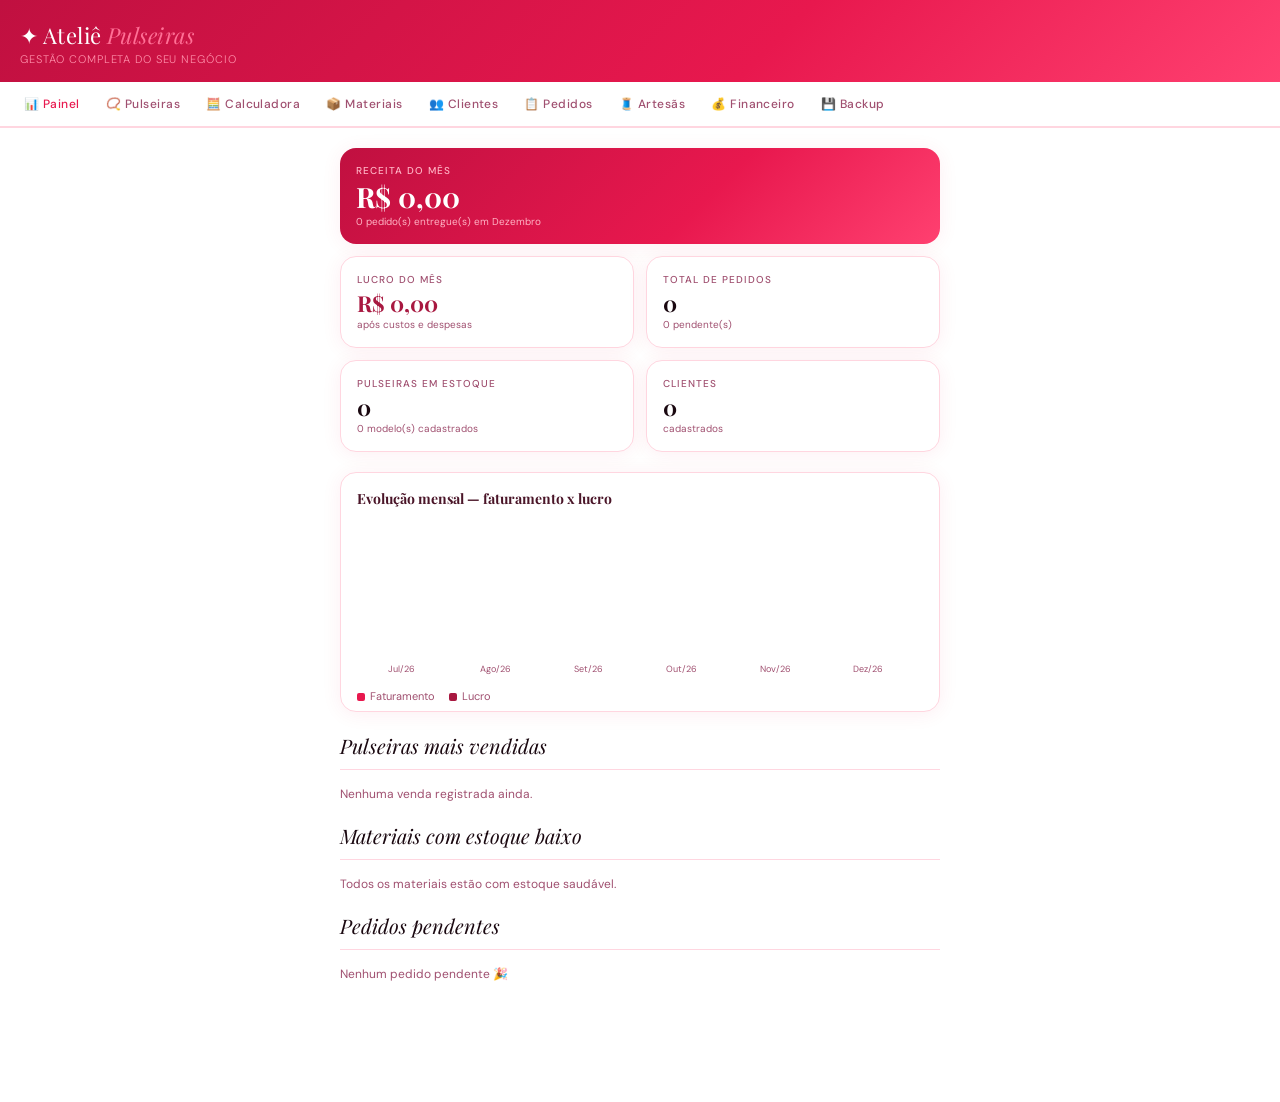
==== commit 3ddf6820: "Sistema 3.0" ====
--- a/index.html
+++ b/index.html
@@ -5,494 +5,7 @@
 <meta name="viewport" content="width=device-width, initial-scale=1.0">
 <title>Ateliê — Gestão de Pulseiras</title>
 <link href="https://fonts.googleapis.com/css2?family=Playfair+Display:ital,wght@0,400;0,700;1,400&family=DM+Sans:wght@300;400;500;600&display=swap" rel="stylesheet">
-<style>
-/* ===== RESET & VARIÁVEIS ===== */
-*, *::before, *::after { box-sizing: border-box; margin: 0; padding: 0; }
-
-:root {
-  --cream: #FFFFFF;
-  --warm-white: #FFF8F9;
-  --blush: #FF7096;
-  --rose: #E8184E;
-  --rose-dark: #C01040;
-  --clay: #FF8FAA;
-  --sage: #D4234F;
-  --sage-dark: #A81840;
-  --ink: #1A0810;
-  --ink-light: #4A1528;
-  --muted: #A05070;
-  --border: #FFD6E0;
-  --card-bg: #FFFFFF;
-  --shadow: 0 2px 20px rgba(220,30,70,0.07);
-  --shadow-md: 0 8px 40px rgba(220,30,70,0.13);
-  --radius: 16px;
-  --radius-sm: 10px;
-  --font-display: 'Playfair Display', Georgia, serif;
-  --font-body: 'DM Sans', sans-serif;
-}
-
-body {
-  font-family: var(--font-body);
-  background: var(--cream);
-  color: var(--ink);
-  min-height: 100vh;
-  padding-bottom: 100px;
-}
-
-/* ===== HEADER ===== */
-.app-header {
-  background: linear-gradient(135deg, #C01040 0%, #E8184E 60%, #FF4070 100%);
-  color: #FFFFFF;
-  padding: 20px 20px 16px;
-  position: sticky;
-  top: 0;
-  z-index: 100;
-}
-.app-header h1 {
-  font-family: var(--font-display);
-  font-size: 22px;
-  font-weight: 400;
-  letter-spacing: 0.02em;
-}
-.app-header h1 em { color: var(--blush); font-style: italic; }
-.app-header p {
-  font-size: 11px;
-  color: var(--clay);
-  margin-top: 2px;
-  font-weight: 300;
-  letter-spacing: 0.08em;
-  text-transform: uppercase;
-}
-
-/* ===== ALERTAS DE ESTOQUE ===== */
-.alerts-bar {
-  background: #FFF3CD;
-  border-bottom: 1px solid #FFD66B;
-  padding: 8px 16px;
-  font-size: 12px;
-  color: #7A5C00;
-  display: none;
-  gap: 6px;
-  flex-wrap: wrap;
-  align-items: center;
-}
-.alerts-bar.visible { display: flex; }
-.alert-tag {
-  background: #FFE082;
-  padding: 3px 8px;
-  border-radius: 20px;
-  font-size: 11px;
-  font-weight: 600;
-}
-
-/* ===== NAVEGAÇÃO (TABS) ===== */
-.tab-nav {
-  background: #FFFFFF;
-  border-bottom: 2px solid #FFD6E0;
-  padding: 0 12px;
-  display: flex;
-  overflow-x: auto;
-  gap: 2px;
-  scrollbar-width: none;
-  position: sticky;
-  top: 72px;
-  z-index: 99;
-}
-.tab-nav::-webkit-scrollbar { display: none; }
-.tab-btn {
-  padding: 14px 12px;
-  border: none;
-  background: none;
-  font-family: var(--font-body);
-  font-size: 12px;
-  font-weight: 500;
-  color: var(--muted);
-  cursor: pointer;
-  white-space: nowrap;
-  border-bottom: 2px solid transparent;
-  margin-bottom: -2px;
-  transition: all 0.2s;
-  letter-spacing: 0.04em;
-}
-.tab-btn.active { color: var(--rose); border-bottom-color: var(--rose); }
-.tab-btn:hover:not(.active) { color: var(--ink-light); }
-
-/* ===== CONTEÚDO ===== */
-.tab-content { display: none; padding: 20px; max-width: 640px; margin: 0 auto; }
-.tab-content.active { display: block; }
-
-/* ===== DASHBOARD ===== */
-.dashboard-grid {
-  display: grid;
-  grid-template-columns: 1fr 1fr;
-  gap: 12px;
-  margin-bottom: 20px;
-}
-.dash-card {
-  background: var(--card-bg);
-  border: 1px solid var(--border);
-  border-radius: var(--radius);
-  padding: 16px;
-  box-shadow: var(--shadow);
-}
-.dash-card .label {
-  font-size: 10px;
-  text-transform: uppercase;
-  letter-spacing: 0.1em;
-  color: var(--muted);
-  font-weight: 500;
-  margin-bottom: 6px;
-}
-.dash-card .value {
-  font-family: var(--font-display);
-  font-size: 22px;
-  font-weight: 700;
-  color: var(--ink);
-  line-height: 1;
-}
-.dash-card .value.positive { color: var(--sage-dark); }
-.dash-card .value.negative { color: var(--rose-dark); }
-.dash-card .sub { font-size: 10px; color: var(--muted); margin-top: 4px; }
-.dash-card-full {
-  grid-column: 1 / -1;
-  background: linear-gradient(135deg, #C01040 0%, #E8184E 60%, #FF4070 100%);
-  color: white;
-  border: none;
-}
-.dash-card-full .label { color: #FFB3C4; }
-.dash-card-full .value { color: white; font-size: 28px; }
-.dash-card-full .sub { color: #FFB3C4; }
-
-/* ===== SEÇÕES ===== */
-.section-title {
-  font-family: var(--font-display);
-  font-size: 20px;
-  font-weight: 400;
-  color: var(--ink);
-  margin-bottom: 16px;
-  padding-bottom: 10px;
-  border-bottom: 1px solid var(--border);
-  font-style: italic;
-}
-
-/* ===== FORMULÁRIOS ===== */
-.form-card {
-  background: var(--card-bg);
-  border: 1px solid var(--border);
-  border-radius: var(--radius);
-  padding: 18px;
-  margin-bottom: 16px;
-  box-shadow: var(--shadow);
-}
-.form-card h3 {
-  font-family: var(--font-display);
-  font-size: 15px;
-  font-weight: 700;
-  margin-bottom: 14px;
-  color: var(--ink-light);
-}
-.form-row {
-  display: grid;
-  grid-template-columns: 1fr 1fr;
-  gap: 10px;
-  margin-bottom: 10px;
-}
-.form-row.single { grid-template-columns: 1fr; }
-.form-row.triple { grid-template-columns: 1fr 1fr 1fr; }
-label {
-  display: block;
-  font-size: 11px;
-  font-weight: 500;
-  color: var(--muted);
-  letter-spacing: 0.06em;
-  text-transform: uppercase;
-  margin-bottom: 5px;
-}
-input, select, textarea {
-  width: 100%;
-  padding: 10px 12px;
-  border: 1px solid var(--border);
-  border-radius: var(--radius-sm);
-  font-family: var(--font-body);
-  font-size: 14px;
-  color: var(--ink);
-  background: var(--warm-white);
-  transition: border-color 0.2s, box-shadow 0.2s;
-  -webkit-appearance: none;
-}
-input:focus, select:focus, textarea:focus {
-  outline: none;
-  border-color: var(--rose);
-  box-shadow: 0 0 0 3px rgba(232,24,78,0.12);
-}
-select { cursor: pointer; }
-textarea { resize: vertical; min-height: 70px; }
-
-/* ===== BOTÕES ===== */
-.btn {
-  display: inline-flex;
-  align-items: center;
-  justify-content: center;
-  gap: 6px;
-  padding: 11px 18px;
-  border-radius: var(--radius-sm);
-  border: none;
-  font-family: var(--font-body);
-  font-size: 13px;
-  font-weight: 600;
-  cursor: pointer;
-  transition: all 0.2s;
-  letter-spacing: 0.03em;
-}
-.btn-primary {
-  background: var(--rose);
-  color: white;
-  width: 100%;
-  margin-top: 4px;
-  padding: 13px;
-  font-size: 14px;
-}
-.btn-primary:hover { background: var(--rose-dark); transform: translateY(-1px); box-shadow: var(--shadow); }
-.btn-secondary {
-  background: transparent;
-  border: 1px solid var(--border);
-  color: var(--ink-light);
-  width: 100%;
-  margin-top: 4px;
-}
-.btn-secondary:hover { border-color: var(--rose); color: var(--rose); }
-.btn-sage {
-  background: var(--sage);
-  color: white;
-  width: 100%;
-  margin-top: 4px;
-  padding: 13px;
-  font-size: 14px;
-}
-.btn-sage:hover { background: var(--sage-dark); transform: translateY(-1px); }
-.btn-sm {
-  padding: 6px 12px;
-  font-size: 11px;
-  width: auto;
-  border-radius: 6px;
-}
-.btn-danger-sm {
-  background: transparent;
-  border: 1px solid #FFCDD2;
-  color: #C62828;
-  font-size: 11px;
-  padding: 5px 10px;
-  border-radius: 6px;
-  cursor: pointer;
-  font-family: var(--font-body);
-  font-weight: 600;
-  transition: all 0.2s;
-}
-.btn-danger-sm:hover { background: #FFCDD2; }
-.btn-edit-sm {
-  background: transparent;
-  border: 1px solid var(--border);
-  color: var(--ink-light);
-  font-size: 11px;
-  padding: 5px 10px;
-  border-radius: 6px;
-  cursor: pointer;
-  font-family: var(--font-body);
-  font-weight: 600;
-  transition: all 0.2s;
-}
-.btn-edit-sm:hover { border-color: var(--rose); color: var(--rose); }
-
-/* ===== LISTA DE ITENS ===== */
-.items-list { display: flex; flex-direction: column; gap: 10px; }
-.item-card {
-  background: var(--card-bg);
-  border: 1px solid var(--border);
-  border-radius: var(--radius-sm);
-  padding: 14px;
-  box-shadow: var(--shadow);
-  transition: box-shadow 0.2s;
-}
-.item-card:hover { box-shadow: var(--shadow-md); }
-.item-header {
-  display: flex;
-  justify-content: space-between;
-  align-items: flex-start;
-  margin-bottom: 8px;
-}
-.item-name { font-weight: 600; font-size: 14px; color: var(--ink); }
-.item-badge {
-  font-size: 10px;
-  font-weight: 600;
-  padding: 3px 8px;
-  border-radius: 20px;
-  letter-spacing: 0.04em;
-}
-.badge-ok { background: #E8F5E9; color: #2E7D32; }
-.badge-low { background: #FFF3CD; color: #7A5C00; }
-.badge-zero { background: #FFEBEE; color: #C62828; }
-.badge-pago { background: #E8F5E9; color: #2E7D32; }
-.badge-pendente { background: #FFF3CD; color: #7A5C00; }
-.badge-parcial { background: #E3F2FD; color: #1565C0; }
-.badge-atrasado { background: #FFEBEE; color: #C62828; }
-.item-details { display: flex; gap: 12px; flex-wrap: wrap; }
-.item-detail { font-size: 11px; color: var(--muted); }
-.item-detail strong { color: var(--ink-light); font-weight: 600; }
-.item-actions { display: flex; gap: 6px; margin-top: 10px; flex-wrap: wrap; }
-
-/* ===== CALCULADORA ===== */
-.calc-result {
-  background: linear-gradient(135deg, #C01040 0%, #E8184E 60%, #FF4070 100%);
-  border-radius: var(--radius);
-  padding: 20px;
-  color: white;
-  margin-bottom: 16px;
-  text-align: center;
-}
-.calc-result .result-label { font-size: 11px; text-transform: uppercase; letter-spacing: 0.1em; color: #FFB3C4; margin-bottom: 4px; }
-.calc-result .result-value { font-family: var(--font-display); font-size: 36px; font-weight: 700; color: white; line-height: 1; }
-.calc-result .result-sub { font-size: 12px; color: #FFB3C4; margin-top: 6px; }
-.calc-breakdown { background: rgba(255,255,255,0.15); border-radius: 8px; padding: 12px; margin-top: 12px; text-align: left; }
-.calc-breakdown-row { display: flex; justify-content: space-between; font-size: 12px; color: white; padding: 3px 0; opacity: 0.85; }
-.calc-breakdown-row.total { border-top: 1px solid rgba(255,255,255,0.3); margin-top: 4px; padding-top: 6px; font-weight: 600; opacity: 1; color: #FFB3C4; }
-.calc-mat-row {
-  display: grid;
-  grid-template-columns: 1fr 80px 80px auto;
-  gap: 8px;
-  align-items: center;
-  margin-bottom: 8px;
-}
-.calc-mat-row .mat-cost { font-size: 12px; color: var(--sage-dark); font-weight: 600; padding-top: 14px; }
-
-/* ===== MODAL ===== */
-.modal-overlay {
-  display: none;
-  position: fixed;
-  inset: 0;
-  background: rgba(44,8,16,0.5);
-  z-index: 200;
-  padding: 20px;
-  overflow-y: auto;
-}
-.modal-overlay.open { display: flex; align-items: flex-start; justify-content: center; padding-top: 40px; }
-.modal {
-  background: var(--warm-white);
-  border-radius: var(--radius);
-  padding: 22px;
-  width: 100%;
-  max-width: 480px;
-  box-shadow: var(--shadow-md);
-}
-.modal h3 { font-family: var(--font-display); font-size: 18px; margin-bottom: 16px; color: var(--ink); font-style: italic; }
-.modal-actions { display: flex; gap: 10px; margin-top: 16px; }
-.modal-actions .btn { margin: 0; }
-
-/* ===== MOVIMENTAÇÕES ===== */
-.mov-list { display: flex; flex-direction: column; gap: 6px; }
-.mov-item {
-  background: var(--card-bg);
-  border: 1px solid var(--border);
-  border-radius: var(--radius-sm);
-  padding: 12px 14px;
-  display: flex;
-  justify-content: space-between;
-  align-items: center;
-  font-size: 13px;
-}
-.mov-info .mov-desc { font-weight: 500; color: var(--ink); }
-.mov-info .mov-date { font-size: 10px; color: var(--muted); margin-top: 2px; }
-.mov-value { font-weight: 700; font-size: 15px; }
-.mov-value.entrada { color: var(--sage-dark); }
-.mov-value.saida { color: var(--rose-dark); }
-.mov-value.retirada { color: var(--clay); }
-
-/* ===== EMPTY STATE ===== */
-.empty-state { text-align: center; padding: 40px 20px; color: var(--muted); }
-.empty-state .empty-icon { font-size: 40px; margin-bottom: 12px; opacity: 0.6; }
-.empty-state p { font-size: 13px; }
-
-/* ===== TOAST ===== */
-#toast {
-  position: fixed;
-  bottom: 80px;
-  left: 50%;
-  transform: translateX(-50%) translateY(20px);
-  background: var(--ink);
-  color: var(--cream);
-  padding: 12px 22px;
-  border-radius: 30px;
-  font-size: 13px;
-  font-weight: 500;
-  opacity: 0;
-  transition: all 0.3s;
-  z-index: 999;
-  white-space: nowrap;
-  pointer-events: none;
-}
-#toast.show { opacity: 1; transform: translateX(-50%) translateY(0); }
-#toast.success { background: var(--sage-dark); }
-#toast.error { background: var(--rose-dark); }
-
-/* ===== RECIBO ===== */
-.recibo-box {
-  background: white;
-  border: 1px solid var(--border);
-  border-radius: var(--radius);
-  padding: 24px;
-  font-size: 13px;
-}
-.recibo-header { text-align: center; border-bottom: 2px solid var(--rose); padding-bottom: 14px; margin-bottom: 14px; }
-.recibo-header h2 { font-family: var(--font-display); font-size: 22px; color: var(--rose); font-style: italic; }
-.recibo-header p { font-size: 11px; color: var(--muted); margin-top: 3px; }
-.recibo-row { display: flex; justify-content: space-between; padding: 6px 0; border-bottom: 1px dashed var(--border); font-size: 13px; }
-.recibo-row:last-child { border: none; }
-.recibo-row strong { color: var(--ink-light); }
-.recibo-total { background: var(--warm-white); border-radius: var(--radius-sm); padding: 12px; text-align: center; margin-top: 14px; }
-.recibo-total .val { font-family: var(--font-display); font-size: 26px; font-weight: 700; color: var(--rose); }
-.recibo-footer { text-align: center; margin-top: 16px; padding-top: 14px; border-top: 1px solid var(--border); font-size: 11px; color: var(--muted); }
-.recibo-assinatura { margin-top: 30px; display: flex; justify-content: center; }
-.recibo-assinatura .linha { width: 180px; border-top: 1px solid var(--ink); text-align: center; padding-top: 6px; font-size: 11px; color: var(--muted); }
-
-/* ===== FINANCEIRO ===== */
-.fin-section { margin-bottom: 20px; }
-.fin-section-title { font-size: 13px; font-weight: 600; text-transform: uppercase; letter-spacing: 0.07em; color: var(--muted); margin-bottom: 10px; padding-left: 4px; border-left: 3px solid var(--rose); padding-left: 8px; }
-.fin-row { display: flex; justify-content: space-between; align-items: center; padding: 10px 14px; background: var(--card-bg); border: 1px solid var(--border); border-radius: var(--radius-sm); margin-bottom: 6px; font-size: 13px; }
-.fin-row .fin-label { color: var(--ink-light); }
-.fin-row .fin-val { font-weight: 700; }
-.fin-row .fin-val.green { color: var(--sage-dark); }
-.fin-row .fin-val.red { color: var(--rose-dark); }
-.fin-total-row { display: flex; justify-content: space-between; align-items: center; padding: 14px 18px; background: linear-gradient(135deg, #C01040, #E8184E); border-radius: var(--radius); color: white; margin-top: 8px; }
-.fin-total-row .fin-label { font-weight: 600; }
-.fin-total-row .fin-val { font-family: var(--font-display); font-size: 22px; }
-
-/* ===== DIVIDER ===== */
-.divider { text-align: center; position: relative; margin: 16px 0; font-size: 11px; color: var(--muted); text-transform: uppercase; letter-spacing: 0.08em; }
-.divider::before, .divider::after { content: ''; position: absolute; top: 50%; width: 40%; height: 1px; background: var(--border); }
-.divider::before { left: 0; }
-.divider::after { right: 0; }
-
-hr { border: none; border-top: 1px solid var(--border); margin: 14px 0; }
-.text-muted { color: var(--muted); font-size: 12px; }
-.mt-8 { margin-top: 8px; }
-.mb-12 { margin-bottom: 12px; }
-.highlight-box { background: #E8F5E9; border: 1px solid #A5D6A7; border-radius: var(--radius-sm); padding: 12px; font-size: 12px; color: #2E7D32; margin-bottom: 12px; }
-
-/* ===== PRINT ===== */
-@media print {
-  body * { visibility: hidden; }
-  #print-area, #print-area * { visibility: visible; }
-  #print-area { position: fixed; top: 0; left: 0; width: 100%; padding: 20px; }
-  .no-print { display: none !important; }
-}
-
-@media (max-width: 380px) {
-  .form-row { grid-template-columns: 1fr; }
-  .form-row.triple { grid-template-columns: 1fr 1fr; }
-  .dashboard-grid { grid-template-columns: 1fr; }
-  .dash-card-full { grid-column: auto; }
-  .calc-mat-row { grid-template-columns: 1fr 70px 70px auto; }
-}
-</style>
+<link rel="stylesheet" href="css/styles.css">
 </head>
 <body>
 
@@ -508,22 +21,186 @@
 <!-- NAVEGAÇÃO -->
 <nav class="tab-nav" id="tabNav">
   <button class="tab-btn active" onclick="showTab('dashboard')">📊 Painel</button>
+  <button class="tab-btn" onclick="showTab('pulseiras')">📿 Pulseiras</button>
+  <button class="tab-btn" onclick="showTab('calculadora')">🧮 Calculadora</button>
+  <button class="tab-btn" onclick="showTab('materiais')">📦 Materiais</button>
   <button class="tab-btn" onclick="showTab('clientes')">👥 Clientes</button>
-  <button class="tab-btn" onclick="showTab('materiais')">📦 Materiais</button>
-  <button class="tab-btn" onclick="showTab('calculadora')">🧮 Calculadora</button>
-  <button class="tab-btn" onclick="showTab('maodeobra')">🧵 Mão de Obra</button>
-  <button class="tab-btn" onclick="showTab('vendas')">💸 Vendas</button>
-  <button class="tab-btn" onclick="showTab('receber')">📋 A Receber</button>
+  <button class="tab-btn" onclick="showTab('pedidos')">📋 Pedidos</button>
+  <button class="tab-btn" onclick="showTab('artesas')">🧵 Artesãs</button>
   <button class="tab-btn" onclick="showTab('financeiro')">💰 Financeiro</button>
-  <button class="tab-btn" onclick="showTab('recibos')">🧾 Recibos</button>
   <button class="tab-btn" onclick="showTab('backup')">💾 Backup</button>
 </nav>
 
 <!-- ==================== PAINEL ==================== -->
 <div class="tab-content active" id="tab-dashboard">
   <div class="dashboard-grid" id="dashGrid"></div>
-  <h2 class="section-title">Últimas movimentações</h2>
-  <div id="dashMovs"></div>
+
+  <div class="chart-card">
+    <h3>Evolução mensal — faturamento x lucro</h3>
+    <div id="dashChart"></div>
+  </div>
+
+  <h2 class="section-title">Pulseiras mais vendidas</h2>
+  <div id="dashMaisVendidas"></div>
+
+  <h2 class="section-title" style="margin-top:20px">Materiais com estoque baixo</h2>
+  <div id="dashEstoqueBaixo"></div>
+
+  <h2 class="section-title" style="margin-top:20px">Pedidos pendentes</h2>
+  <div id="dashPedidosPendentes"></div>
+</div>
+
+<!-- ==================== PULSEIRAS ==================== -->
+<div class="tab-content" id="tab-pulseiras">
+  <h2 class="section-title">Pulseiras</h2>
+  <div class="search-box"><input type="text" placeholder="Pesquisar pulseira..." oninput="filtrarPulseiras(this.value)"></div>
+  <p class="text-muted mb-12">Novos modelos são criados na aba <strong>Calculadora</strong>. Aqui você produz, edita a receita e acompanha o estoque.</p>
+  <div id="pulseirasList"></div>
+</div>
+
+<!-- MODAL PRODUZIR -->
+<div class="modal-overlay" id="modalProduzir">
+  <div class="modal">
+    <h3 id="modalProduzirNome"></h3>
+    <input type="hidden" id="modalProduzirId">
+    <div class="form-row">
+      <div><label>Quantidade produzida *</label><input id="modalProduzirQtd" type="number" min="1" value="1"></div>
+      <div><label>Artesã responsável *</label><select id="modalProduzirArtesa"><option value="">— Selecione —</option></select></div>
+    </div>
+    <p class="text-muted" id="modalProduzirAviso"></p>
+    <div class="modal-actions">
+      <button class="btn btn-primary" onclick="confirmarProducao()">✔ Confirmar produção</button>
+      <button class="btn btn-secondary" onclick="fecharModal('modalProduzir')">Cancelar</button>
+    </div>
+  </div>
+</div>
+
+<!-- MODAL EDITAR PULSEIRA -->
+<div class="modal-overlay" id="modalEditar">
+  <div class="modal">
+    <h3>✦ Editar pulseira</h3>
+    <input type="hidden" id="modalEditarId">
+    <div class="form-row">
+      <div><label>Nome *</label><input id="modalEditarNome" type="text"></div>
+      <div><label>Tempo médio (min)</label><input id="modalEditarTempo" type="number" min="0" step="any"></div>
+    </div>
+    <div class="form-row single">
+      <div><label>Preço padrão (R$) *</label><input id="modalEditarPreco" type="number" min="0" step="0.01"></div>
+    </div>
+    <h4 style="font-size:12px;color:var(--muted);text-transform:uppercase;letter-spacing:.06em;margin:10px 0 8px">Receita (materiais)</h4>
+    <div id="modalEditarMateriais"></div>
+    <button class="btn btn-secondary mt-8" onclick="addEditRow()">+ Adicionar material</button>
+    <div class="modal-actions">
+      <button class="btn btn-primary" onclick="salvarEdicaoPulseira()">💾 Salvar</button>
+      <button class="btn btn-secondary" onclick="fecharModal('modalEditar')">Cancelar</button>
+    </div>
+  </div>
+</div>
+
+<!-- MODAL HISTÓRICO PULSEIRA -->
+<div class="modal-overlay" id="modalHistPulseira">
+  <div class="modal">
+    <h3 id="modalHistPulseiraNome"></h3>
+    <div id="modalHistPulseiraLista"></div>
+    <div class="modal-actions"><button class="btn btn-secondary" onclick="fecharModal('modalHistPulseira')">Fechar</button></div>
+  </div>
+</div>
+
+<!-- ==================== CALCULADORA ==================== -->
+<div class="tab-content" id="tab-calculadora">
+  <h2 class="section-title">Calculadora — criar nova pulseira</h2>
+  <div class="form-card">
+    <h3>✦ Dados do produto</h3>
+    <div class="form-row single">
+      <div><label>Nome do produto *</label><input id="calcNome" type="text" placeholder="Ex: Pulseira boho rosa"></div>
+    </div>
+  </div>
+
+  <div class="form-card">
+    <h3>✦ Materiais utilizados</h3>
+    <div id="calcMateriais"></div>
+    <button class="btn btn-secondary mt-8" onclick="addCalcMaterial()">+ Adicionar material</button>
+  </div>
+
+  <div class="form-card">
+    <h3>✦ Mão de obra</h3>
+    <div class="form-row">
+      <div><label>Artesã</label><select id="calcArtesa"><option value="">— Selecione —</option></select></div>
+      <div><label>Minutos</label><input id="calcMinutos" type="number" min="0" step="1" placeholder="45" oninput="recalcular()"></div>
+    </div>
+    <div id="calcMaoObraInfo" class="text-muted mt-8"></div>
+  </div>
+
+  <div class="form-card">
+    <h3>✦ Margem de lucro e preço</h3>
+    <div class="form-row">
+      <div><label>Margem (%)</label><input id="calcMargem" type="number" min="0" max="1000" value="100" oninput="recalcular()"></div>
+      <div><label>Preço de venda (editável)</label><input id="calcPrecoSugerido" type="text" oninput="editarPrecoSugerido(this.value.replace(',','.')); recalcular()" style="background:#f8f0f3;color:var(--sage-dark);font-weight:600"></div>
+    </div>
+  </div>
+
+  <div class="calc-result" id="calcResultado">
+    <div class="result-label">Custo total calculado</div>
+    <div class="result-value" id="calcCustoTotal">R$ 0,00</div>
+    <div class="calc-breakdown" id="calcBreakdown"></div>
+  </div>
+
+  <button class="btn btn-sage" onclick="salvarCalculadora()">💾 Criar pulseira</button>
+</div>
+
+<!-- ==================== MATERIAIS ==================== -->
+<div class="tab-content" id="tab-materiais">
+  <h2 class="section-title">Materiais & Estoque</h2>
+  <div class="form-card">
+    <h3 id="materialFormTitle">✦ Cadastrar material</h3>
+    <input type="hidden" id="materialEditId">
+    <div class="form-row">
+      <div><label>Nome *</label><input id="mNome" type="text" placeholder="Ex: Fio de nylon rosa"></div>
+      <div><label>Categoria</label><input id="mCateg" type="text" placeholder="Ex: Fios, Miçangas..."></div>
+    </div>
+    <div class="form-row triple">
+      <div>
+        <label>Unidade *</label>
+        <select id="mUnidade"><option value="uni">uni</option><option value="cm">cm</option><option value="g">g</option></select>
+      </div>
+      <div><label>Qtd comprada *</label><input id="mQtdComprada" type="number" min="0" step="any" placeholder="10000"></div>
+      <div><label>Valor pago (R$) *</label><input id="mValorPago" type="number" min="0" step="0.01" placeholder="18.00" oninput="calcCustoUnitario()"></div>
+    </div>
+    <div class="form-row">
+      <div><label>Custo unitário (auto)</label><input id="mCustoUni" type="text" readonly placeholder="Calculado auto" style="background:#f8f0f3;color:var(--sage-dark);font-weight:600"></div>
+      <div><label>Estoque mínimo</label><input id="mEstoqueMin" type="number" min="0" step="any" placeholder="500"></div>
+    </div>
+    <button class="btn btn-primary" onclick="salvarMaterial()">💾 Salvar material</button>
+    <button class="btn btn-secondary" onclick="cancelarEdicaoMaterial()" id="btnCancelarMaterial" style="display:none">Cancelar</button>
+  </div>
+  <h2 class="section-title">Estoque atual</h2>
+  <div class="search-box"><input type="text" placeholder="Pesquisar material..." oninput="filtrarMateriais(this.value)"></div>
+  <div id="materiaisList"></div>
+</div>
+
+<!-- MODAL MOVIMENTAÇÃO -->
+<div class="modal-overlay" id="modalMovimento">
+  <div class="modal">
+    <h3 id="modalMovTitulo"></h3>
+    <input type="hidden" id="modalMovId"><input type="hidden" id="modalMovTipo">
+    <div class="form-row">
+      <div><label>Quantidade *</label><input id="modalMovQtd" type="number" min="0.01" step="any" placeholder="0"></div>
+      <div><label>Motivo</label><input id="modalMovMotivo" type="text" placeholder="Ex: compra, ajuste..."></div>
+    </div>
+    <div class="modal-actions">
+      <button class="btn btn-primary" onclick="confirmarMovimento()">Confirmar</button>
+      <button class="btn btn-secondary" onclick="fecharModal('modalMovimento')">Cancelar</button>
+    </div>
+  </div>
+</div>
+
+<!-- MODAL HISTÓRICO MATERIAL -->
+<div class="modal-overlay" id="modalHistMat">
+  <div class="modal">
+    <h3 id="modalHistMatNome"></h3>
+    <div id="modalHistMatLista"></div>
+    <div class="modal-actions"><button class="btn btn-secondary" onclick="fecharModal('modalHistMat')">Fechar</button></div>
+  </div>
 </div>
 
 <!-- ==================== CLIENTES ==================== -->
@@ -536,12 +213,8 @@
       <div><label>Nome *</label><input id="cNome" type="text" placeholder="Nome completo"></div>
       <div><label>Telefone</label><input id="cTel" type="text" placeholder="(00) 00000-0000"></div>
     </div>
-    <div class="form-row single">
-      <div><label>Instagram</label><input id="cInsta" type="text" placeholder="@usuario"></div>
-    </div>
-    <div class="form-row single">
-      <div><label>Observações</label><textarea id="cObs" placeholder="Preferências, histórico..."></textarea></div>
-    </div>
+    <div class="form-row single"><div><label>Instagram</label><input id="cInsta" type="text" placeholder="@usuario"></div></div>
+    <div class="form-row single"><div><label>Observações</label><textarea id="cObs" placeholder="Preferências, histórico..."></textarea></div></div>
     <button class="btn btn-primary" onclick="salvarCliente()">💾 Salvar cliente</button>
     <button class="btn btn-secondary" onclick="cancelarEdicaoCliente()" id="btnCancelarCliente" style="display:none">Cancelar</button>
   </div>
@@ -556,127 +229,64 @@
     <div id="modalClienteInfo"></div>
     <h4 style="font-size:13px;color:var(--muted);margin:14px 0 8px;text-transform:uppercase;letter-spacing:.07em">Histórico de compras</h4>
     <div id="modalClienteHistorico"></div>
-    <div class="modal-actions">
-      <button class="btn btn-secondary" onclick="fecharModal('modalCliente')">Fechar</button>
-    </div>
-  </div>
-</div>
-
-<!-- ==================== MATERIAIS ==================== -->
-<div class="tab-content" id="tab-materiais">
-  <h2 class="section-title">Materiais & Estoque</h2>
-  <div class="form-card">
-    <h3 id="materialFormTitle">✦ Cadastrar material</h3>
-    <input type="hidden" id="materialEditId">
-    <div class="form-row">
-      <div><label>Nome *</label><input id="mNome" type="text" placeholder="Ex: Fio de nylon rosa"></div>
-      <div><label>Categoria</label><input id="mCateg" type="text" placeholder="Ex: Fios, Miçangas..."></div>
-    </div>
+    <div class="modal-actions"><button class="btn btn-secondary" onclick="fecharModal('modalCliente')">Fechar</button></div>
+  </div>
+</div>
+
+<!-- ==================== PEDIDOS ==================== -->
+<div class="tab-content" id="tab-pedidos">
+  <h2 class="section-title">Registrar pedido</h2>
+  <div class="form-card">
+    <div class="form-row">
+      <div><label>Cliente</label><select id="pCliente"><option value="">— Selecione —</option><option value="__novo__">+ Novo cliente</option></select></div>
+      <div><label>Pulseira *</label><select id="pPulseira" onchange="onPulseiraPedidoChange()"><option value="">— Selecione —</option></select></div>
+    </div>
+    <div class="text-muted mb-12" id="pEstoqueInfo"></div>
     <div class="form-row triple">
-      <div>
-        <label>Unidade *</label>
-        <select id="mUnidade">
-          <option value="uni">uni</option>
-          <option value="cm">cm</option>
-          <option value="g">g</option>
-        </select>
-      </div>
-      <div><label>Qtd comprada *</label><input id="mQtdComprada" type="number" min="0" step="any" placeholder="10000"></div>
-      <div><label>Valor pago (R$) *</label><input id="mValorPago" type="number" min="0" step="0.01" placeholder="18.00" oninput="calcCustoUnitario()"></div>
-    </div>
-    <div class="form-row">
-      <div>
-        <label>Custo unitário (auto)</label>
-        <input id="mCustoUni" type="text" readonly placeholder="Calculado auto" style="background:#f8f0f3;color:var(--sage-dark);font-weight:600">
-      </div>
-      <div><label>Estoque mínimo</label><input id="mEstoqueMin" type="number" min="0" step="any" placeholder="500"></div>
-    </div>
-    <button class="btn btn-primary" onclick="salvarMaterial()">💾 Salvar material</button>
-    <button class="btn btn-secondary" onclick="cancelarEdicaoMaterial()" id="btnCancelarMaterial" style="display:none">Cancelar</button>
-  </div>
-  <h2 class="section-title">Estoque atual</h2>
-  <div id="materiaisList"></div>
-</div>
-
-<!-- MODAL MOVIMENTAÇÃO -->
-<div class="modal-overlay" id="modalMovimento">
-  <div class="modal">
-    <h3 id="modalMovTitulo"></h3>
-    <input type="hidden" id="modalMovId">
-    <input type="hidden" id="modalMovTipo">
-    <div class="form-row">
-      <div><label>Quantidade *</label><input id="modalMovQtd" type="number" min="0.01" step="any" placeholder="0"></div>
-      <div><label>Motivo</label><input id="modalMovMotivo" type="text" placeholder="Ex: compra, ajuste..."></div>
-    </div>
-    <div class="modal-actions">
-      <button class="btn btn-primary" onclick="confirmarMovimento()">Confirmar</button>
-      <button class="btn btn-secondary" onclick="fecharModal('modalMovimento')">Cancelar</button>
-    </div>
-  </div>
-</div>
-
-<!-- MODAL HISTÓRICO MATERIAL -->
-<div class="modal-overlay" id="modalHistMat">
-  <div class="modal">
-    <h3 id="modalHistMatNome"></h3>
-    <div id="modalHistMatLista"></div>
-    <div class="modal-actions">
-      <button class="btn btn-secondary" onclick="fecharModal('modalHistMat')">Fechar</button>
-    </div>
-  </div>
-</div>
-
-<!-- ==================== CALCULADORA ==================== -->
-<div class="tab-content" id="tab-calculadora">
-  <h2 class="section-title">Calculadora de custo</h2>
-  <div class="form-card">
-    <h3>✦ Dados do produto</h3>
-    <div class="form-row">
-      <div><label>Nome do produto</label><input id="calcNome" type="text" placeholder="Ex: Pulseira boho rosa"></div>
-      <div><label>Salvar como produto?</label>
-        <select id="calcSalvar"><option value="sim">Sim</option><option value="nao">Não</option></select>
-      </div>
-    </div>
-  </div>
-
-  <div class="form-card">
-    <h3>✦ Materiais utilizados</h3>
-    <div id="calcMateriais"></div>
-    <button class="btn btn-secondary mt-8" onclick="addCalcMaterial()">+ Adicionar material</button>
-  </div>
-
-  <div class="form-card">
-    <h3>✦ Mão de obra</h3>
-    <div class="form-row">
-      <div>
-        <label>Artesã</label>
-        <select id="calcArtesa"><option value="">— Selecione —</option></select>
-      </div>
-      <div><label>Minutos</label><input id="calcMinutos" type="number" min="0" step="1" placeholder="45" oninput="recalcular()"></div>
-    </div>
-    <div id="calcMaoObraInfo" class="text-muted mt-8"></div>
-  </div>
-
-  <div class="form-card">
-    <h3>✦ Margem de lucro</h3>
-    <div class="form-row">
-      <div><label>Margem (%)</label><input id="calcMargem" type="number" min="0" max="1000" value="100" oninput="recalcular()"></div>
-      <div><label>Preço sugerido</label><input id="calcPrecoSugerido" type="text" readonly style="background:#f8f0f3;color:var(--sage-dark);font-weight:600"></div>
-    </div>
-  </div>
-
-  <div class="calc-result" id="calcResultado">
-    <div class="result-label">Custo total calculado</div>
-    <div class="result-value" id="calcCustoTotal">R$ 0,00</div>
-    <div class="calc-breakdown" id="calcBreakdown"></div>
-  </div>
-
-  <button class="btn btn-sage" onclick="salvarCalculadora()">💾 Salvar produto</button>
-</div>
-
-<!-- ==================== MÃO DE OBRA ==================== -->
-<div class="tab-content" id="tab-maodeobra">
-  <h2 class="section-title">Mão de obra</h2>
+      <div><label>Qtd *</label><input id="pQtd" type="number" min="1" value="1" oninput="calcTotalPedido()"></div>
+      <div><label>Preço unitário *</label><input id="pPrecoUnit" type="number" min="0" step="0.01" oninput="calcTotalPedido()"></div>
+      <div><label>Total</label><input id="pTotal" type="text" readonly style="background:#f8f0f3;font-weight:600;color:var(--sage-dark)"></div>
+    </div>
+    <div class="form-row">
+      <div><label>Data *</label><input id="pData" type="date"></div>
+      <div><label>Forma de pagamento</label><select id="pFormaPagamento">
+        <option value="Pix">Pix</option><option value="Dinheiro">Dinheiro</option><option value="Cartão">Cartão</option><option value="Transferência">Transferência</option>
+      </select></div>
+    </div>
+    <div class="form-row">
+      <div><label>Valor pago (R$)</label><input id="pValorPago" type="number" min="0" step="0.01" placeholder="0.00" oninput="calcTotalPedido()"></div>
+      <div><label>Valor restante</label><input id="pValorRestante" type="text" readonly style="background:#f8f0f3;font-weight:600;color:var(--rose-dark)"></div>
+    </div>
+    <div class="form-row single">
+      <div><label>Observações</label><input id="pObs" type="text" placeholder="Detalhes do pedido... (aparece no recibo)"></div>
+    </div>
+    <button class="btn btn-primary" onclick="salvarPedido()">💾 Registrar pedido</button>
+  </div>
+  <h2 class="section-title">Histórico de pedidos</h2>
+  <div id="pedidosList"></div>
+</div>
+
+<!-- MODAL RECIBO (gerado a partir de um pedido Entregue) -->
+<div class="modal-overlay" id="modalRecibo">
+  <div class="modal" style="max-width:520px">
+    <h3>✦ Recibo</h3>
+    <input type="hidden" id="reciboPedidoId">
+    <div class="form-row single no-print">
+      <div><label>Nome do ateliê / empresa</label><input id="reciboEmpresaInput" type="text" placeholder="Seu nome ou marca" oninput="previewRecibo()"></div>
+    </div>
+    <div id="print-area">
+      <div class="recibo-box" id="reciboPreview"></div>
+    </div>
+    <div class="modal-actions no-print">
+      <button class="btn btn-sage" onclick="gerarRecibo()">🖨️ Imprimir recibo</button>
+      <button class="btn btn-secondary" onclick="fecharModal('modalRecibo')">Fechar</button>
+    </div>
+  </div>
+</div>
+
+<!-- ==================== ARTESÃS ==================== -->
+<div class="tab-content" id="tab-artesas">
+  <h2 class="section-title">Artesãs</h2>
   <div class="form-card">
     <h3 id="artesaFormTitle">✦ Cadastrar artesã</h3>
     <input type="hidden" id="artesaEditId">
@@ -688,86 +298,9 @@
     <button class="btn btn-primary" onclick="salvarArtesa()">💾 Salvar</button>
     <button class="btn btn-secondary" onclick="cancelarEdicaoArtesa()" id="btnCancelarArtesa" style="display:none">Cancelar</button>
   </div>
-
   <h2 class="section-title">Equipe</h2>
+  <p class="text-muted mb-12">Produção, valor recebido e última produção são calculados automaticamente a partir da aba Pulseiras.</p>
   <div id="artesasList"></div>
-
-  <h2 class="section-title" style="margin-top:20px">Registrar hora trabalhada</h2>
-  <div class="form-card">
-    <div class="form-row">
-      <div>
-        <label>Artesã</label>
-        <select id="horaArtesa"><option value="">— Selecione —</option></select>
-      </div>
-      <div><label>Minutos</label><input id="horaMinutos" type="number" min="1" placeholder="45"></div>
-    </div>
-    <div class="form-row">
-      <div><label>Descrição</label><input id="horaDesc" type="text" placeholder="Pulseira boho..."></div>
-      <div><label>Data</label><input id="horaData" type="date"></div>
-    </div>
-    <button class="btn btn-sage" onclick="registrarHora()">✔ Registrar</button>
-  </div>
-
-  <h2 class="section-title">Relatório de mão de obra</h2>
-  <div id="relatorioMaoObra"></div>
-</div>
-
-<!-- ==================== VENDAS ==================== -->
-<div class="tab-content" id="tab-vendas">
-  <h2 class="section-title">Registrar venda</h2>
-  <div class="form-card">
-    <input type="hidden" id="vendaEditId">
-    <div class="form-row">
-      <div>
-        <label>Cliente</label>
-        <select id="vCliente"><option value="">— Selecione —</option><option value="__novo__">+ Novo cliente</option></select>
-      </div>
-      <div><label>Produto *</label><input id="vProduto" type="text" placeholder="Pulseira boho rosa"></div>
-    </div>
-    <div class="form-row triple">
-      <div><label>Qtd *</label><input id="vQtd" type="number" min="1" value="1" oninput="calcTotalVenda()"></div>
-      <div><label>Vlr unitário *</label><input id="vValorUnit" type="number" min="0" step="0.01" placeholder="35.00" oninput="calcTotalVenda()"></div>
-      <div><label>Total</label><input id="vTotal" type="text" readonly style="background:#f8f0f3;font-weight:600;color:var(--sage-dark)"></div>
-    </div>
-    <div class="form-row">
-      <div><label>Data *</label><input id="vData" type="date"></div>
-      <div>
-        <label>Status</label>
-        <select id="vStatus">
-          <option value="pago">Pago</option>
-          <option value="pendente">Pendente</option>
-          <option value="parcial">Parcial</option>
-        </select>
-      </div>
-    </div>
-    <div class="form-row single">
-      <div><label>Obs / Descrição</label><input id="vObs" type="text" placeholder="Detalhes do pedido..."></div>
-    </div>
-    <button class="btn btn-primary" onclick="salvarVenda()">💾 Registrar venda</button>
-  </div>
-  <h2 class="section-title">Histórico de vendas</h2>
-  <div id="vendasList"></div>
-</div>
-
-<!-- ==================== A RECEBER ==================== -->
-<div class="tab-content" id="tab-receber">
-  <h2 class="section-title">Contas a receber</h2>
-  <div id="receberList"></div>
-</div>
-
-<!-- MODAL PAGAMENTO PARCIAL -->
-<div class="modal-overlay" id="modalPagamento">
-  <div class="modal">
-    <h3>Registrar pagamento</h3>
-    <input type="hidden" id="modalPagId">
-    <div class="form-row single">
-      <div><label>Valor recebido (R$)</label><input id="modalPagValor" type="number" min="0" step="0.01" placeholder="0.00"></div>
-    </div>
-    <div class="modal-actions">
-      <button class="btn btn-primary" onclick="confirmarPagamento()">Confirmar</button>
-      <button class="btn btn-secondary" onclick="fecharModal('modalPagamento')">Cancelar</button>
-    </div>
-  </div>
 </div>
 
 <!-- ==================== FINANCEIRO ==================== -->
@@ -778,12 +311,9 @@
       <div>
         <label>Mês</label>
         <select id="finMes">
-          <option value="0">Janeiro</option><option value="1">Fevereiro</option>
-          <option value="2">Março</option><option value="3">Abril</option>
-          <option value="4">Maio</option><option value="5">Junho</option>
-          <option value="6">Julho</option><option value="7">Agosto</option>
-          <option value="8">Setembro</option><option value="9">Outubro</option>
-          <option value="10">Novembro</option><option value="11">Dezembro</option>
+          <option value="0">Janeiro</option><option value="1">Fevereiro</option><option value="2">Março</option><option value="3">Abril</option>
+          <option value="4">Maio</option><option value="5">Junho</option><option value="6">Julho</option><option value="7">Agosto</option>
+          <option value="8">Setembro</option><option value="9">Outubro</option><option value="10">Novembro</option><option value="11">Dezembro</option>
         </select>
       </div>
       <div><label>Ano</label><input id="finAno" type="number" min="2020" max="2099" value="2025"></div>
@@ -799,31 +329,8 @@
       <div><label>Descrição *</label><input id="despDesc" type="text" placeholder="Embalagem, frete..."></div>
       <div><label>Valor (R$) *</label><input id="despValor" type="number" min="0" step="0.01" placeholder="0.00"></div>
     </div>
-    <div class="form-row single">
-      <div><label>Data</label><input id="despData" type="date"></div>
-    </div>
+    <div class="form-row single"><div><label>Data</label><input id="despData" type="date"></div></div>
     <button class="btn btn-primary" onclick="salvarDespesa()">💾 Salvar despesa</button>
-  </div>
-</div>
-
-<!-- ==================== RECIBOS ==================== -->
-<div class="tab-content" id="tab-recibos">
-  <h2 class="section-title">Gerar recibo</h2>
-  <div class="form-card">
-    <div class="form-row single">
-      <div>
-        <label>Selecione uma venda</label>
-        <select id="reciboVenda" onchange="previewRecibo()"><option value="">— Selecione —</option></select>
-      </div>
-    </div>
-    <div class="form-row single">
-      <div><label>Nome do ateliê / empresa</label><input id="reciboEmpresa" type="text" value="Ateliê Pulseiras" placeholder="Seu nome ou marca"></div>
-    </div>
-    <button class="btn btn-sage mt-8" onclick="gerarRecibo()">🖨️ Imprimir recibo</button>
-  </div>
-
-  <div id="print-area">
-    <div class="recibo-box" id="reciboPreview" style="display:none"></div>
   </div>
 </div>
 
@@ -837,7 +344,7 @@
   </div>
   <div class="form-card">
     <h3>✦ Importar backup</h3>
-    <p class="text-muted mb-12">Restaura um backup anterior. Atenção: substitui todos os dados atuais.</p>
+    <p class="text-muted mb-12">Restaura um backup anterior (inclusive de versões antigas do sistema). Atenção: substitui todos os dados atuais.</p>
     <input type="file" id="backupFile" accept=".json" style="margin-bottom:10px">
     <button class="btn btn-sage" onclick="importarBackup()">⬆ Restaurar backup</button>
   </div>
@@ -851,1032 +358,19 @@
 <!-- TOAST -->
 <div id="toast"></div>
 
-<script>
-// =====================================================
-// DADOS — localStorage
-// =====================================================
-const DB = {
-  get(key) { try { return JSON.parse(localStorage.getItem('atelie_' + key)) || []; } catch { return []; } },
-  set(key, val) { localStorage.setItem('atelie_' + key, JSON.stringify(val)); },
-  getObj(key, def={}) { try { return JSON.parse(localStorage.getItem('atelie_' + key)) || def; } catch { return def; } },
-  setObj(key, val) { localStorage.setItem('atelie_' + key, JSON.stringify(val)); }
-};
-
-// Chaves: clientes, materiais, movimentos, artesas, horas, vendas, despesas, produtos
-function uid() { return Date.now().toString(36) + Math.random().toString(36).slice(2); }
-
-// =====================================================
-// UTILITÁRIOS
-// =====================================================
-function fmt(v) { return 'R$ ' + Number(v||0).toLocaleString('pt-BR',{minimumFractionDigits:2,maximumFractionDigits:4}); }
-function fmtN(v) { return Number(v||0).toLocaleString('pt-BR',{minimumFractionDigits:2,maximumFractionDigits:2}); }
-function fmtDate(d) { if(!d)return '—'; const [a,m,dia]=d.split('-'); return `${dia}/${m}/${a}`; }
-function today() { return new Date().toISOString().slice(0,10); }
-function mesAno(d) { if(!d)return ''; const p=d.split('-'); return p[0]+'-'+p[1]; }
-
-function toast(msg, tipo='') {
-  const t = document.getElementById('toast');
-  t.textContent = msg;
-  t.className = 'show ' + tipo;
-  clearTimeout(t._t);
-  t._t = setTimeout(() => t.className = '', 2500);
-}
-
-function fecharModal(id) { document.getElementById(id).classList.remove('open'); }
-function abrirModal(id) { document.getElementById(id).classList.add('open'); }
-
-// =====================================================
-// TABS
-// =====================================================
-function showTab(id) {
-  document.querySelectorAll('.tab-content').forEach(el => el.classList.remove('active'));
-  document.querySelectorAll('.tab-btn').forEach(el => el.classList.remove('active'));
-  document.getElementById('tab-' + id).classList.add('active');
-  const btns = document.querySelectorAll('.tab-btn');
-  btns.forEach(b => { if(b.getAttribute('onclick').includes("'"+id+"'")) b.classList.add('active'); });
-  // Render quando abre aba
-  if(id==='dashboard') renderDashboard();
-  if(id==='clientes') renderClientes();
-  if(id==='materiais') renderMateriais();
-  if(id==='calculadora') renderCalculadora();
-  if(id==='maodeobra') renderMaoObra();
-  if(id==='vendas') renderVendas();
-  if(id==='receber') renderReceber();
-  if(id==='financeiro') { initFinanceiro(); gerarFinanceiro(); }
-  if(id==='recibos') renderRecibos();
-  checkAlertas();
-}
-
-// =====================================================
-// ALERTAS DE ESTOQUE
-// =====================================================
-function checkAlertas() {
-  const materiais = DB.get('materiais');
-  const baixos = materiais.filter(m => m.estoqueAtual <= m.estoqueMin && m.estoqueMin > 0);
-  const bar = document.getElementById('alertsBar');
-  if(baixos.length === 0) { bar.classList.remove('visible'); return; }
-  bar.innerHTML = '<strong>⚠ Estoque baixo:</strong> ' + baixos.map(m =>
-    `<span class="alert-tag">${m.nome} (${m.estoqueAtual} ${m.unidade})</span>`
-  ).join('');
-  bar.classList.add('visible');
-}
-
-// =====================================================
-// DASHBOARD
-// =====================================================
-function renderDashboard() {
-  const vendas = DB.get('vendas');
-  const materiais = DB.get('materiais');
-  const clientes = DB.get('clientes');
-  const despesas = DB.get('despesas');
-  const horas = DB.get('horas');
-  const artesas = DB.get('artesas');
-
-  const now = new Date();
-  const mesAtual = now.getFullYear()+'-'+(String(now.getMonth()+1).padStart(2,'0'));
-
-  const vendasMes = vendas.filter(v => mesAno(v.data) === mesAtual);
-  const fatMes = vendasMes.reduce((s,v) => s + v.total, 0);
-  const receberTotal = vendas.filter(v => v.status !== 'pago').reduce((s,v) => s + (v.totalPendente || v.total), 0);
-
-  // Custo materiais: movimentos de compra no mês
-  const movimentos = DB.get('movimentos');
-  const custoMatMes = movimentos
-    .filter(m => m.tipo === 'compra' && mesAno(m.data) === mesAtual)
-    .reduce((s,m) => s + (m.valor||0), 0);
-
-  // Custo mão de obra no mês
-  const custoMoMes = horas.filter(h => mesAno(h.data) === mesAtual).reduce((s,h) => {
-    const a = artesas.find(x => x.id === h.artesaId);
-    return s + (a ? a.valorMin * h.minutos : 0);
-  }, 0);
-
-  const despMes = despesas.filter(d => mesAno(d.data) === mesAtual).reduce((s,d) => s + d.valor, 0);
-  const lucroMes = fatMes - custoMatMes - custoMoMes - despMes;
-
-  const baixoEstoque = materiais.filter(m => m.estoqueAtual <= m.estoqueMin && m.estoqueMin > 0).length;
-
-  document.getElementById('dashGrid').innerHTML = `
-    <div class="dash-card dash-card-full">
-      <div class="label">Faturamento do mês</div>
-      <div class="value">R$ ${fmtN(fatMes)}</div>
-      <div class="sub">${vendasMes.length} pedido(s) em ${now.toLocaleString('pt-BR',{month:'long'})}</div>
-    </div>
-    <div class="dash-card">
-      <div class="label">Lucro estimado</div>
-      <div class="value ${lucroMes >= 0 ? 'positive':'negative'}">R$ ${fmtN(lucroMes)}</div>
-      <div class="sub">após custos</div>
-    </div>
-    <div class="dash-card">
-      <div class="label">A receber</div>
-      <div class="value negative">R$ ${fmtN(receberTotal)}</div>
-      <div class="sub">pendente / parcial</div>
-    </div>
-    <div class="dash-card">
-      <div class="label">Custo materiais</div>
-      <div class="value">R$ ${fmtN(custoMatMes)}</div>
-      <div class="sub">compras no mês</div>
-    </div>
-    <div class="dash-card">
-      <div class="label">Custo mão de obra</div>
-      <div class="value">R$ ${fmtN(custoMoMes)}</div>
-      <div class="sub">horas no mês</div>
-    </div>
-    <div class="dash-card">
-      <div class="label">Clientes</div>
-      <div class="value">${clientes.length}</div>
-      <div class="sub">cadastrados</div>
-    </div>
-    <div class="dash-card">
-      <div class="label">Alerta estoque</div>
-      <div class="value ${baixoEstoque>0?'negative':'positive'}">${baixoEstoque}</div>
-      <div class="sub">material(is) baixo(s)</div>
-    </div>
-  `;
-
-  // Últimas vendas
-  const ultimas = [...vendas].sort((a,b) => b.data > a.data ? 1 : -1).slice(0,5);
-  if(ultimas.length === 0) {
-    document.getElementById('dashMovs').innerHTML = `<div class="empty-state"><div class="empty-icon">📭</div><p>Nenhuma venda registrada ainda.</p></div>`;
-    return;
-  }
-  document.getElementById('dashMovs').innerHTML = `<div class="mov-list">${ultimas.map(v => `
-    <div class="mov-item">
-      <div class="mov-info">
-        <div class="mov-desc">${v.produto} ${v.cliente ? '— '+v.cliente : ''}</div>
-        <div class="mov-date">${fmtDate(v.data)} · ${v.status}</div>
-      </div>
-      <div class="mov-value entrada">R$ ${fmtN(v.total)}</div>
-    </div>`).join('')}</div>`;
-}
-
-// =====================================================
-// CLIENTES
-// =====================================================
-function salvarCliente() {
-  const id = document.getElementById('clienteEditId').value;
-  const nome = document.getElementById('cNome').value.trim();
-  if(!nome) { toast('Nome obrigatório', 'error'); return; }
-  const clientes = DB.get('clientes');
-  const obj = { id: id || uid(), nome, tel: document.getElementById('cTel').value, insta: document.getElementById('cInsta').value, obs: document.getElementById('cObs').value };
-  if(id) {
-    const i = clientes.findIndex(c => c.id === id);
-    if(i>=0) clientes[i] = obj;
-  } else {
-    clientes.push(obj);
-  }
-  DB.set('clientes', clientes);
-  cancelarEdicaoCliente();
-  renderClientes();
-  atualizarSelectClientes();
-  toast('Cliente salvo!', 'success');
-}
-
-function cancelarEdicaoCliente() {
-  document.getElementById('clienteEditId').value = '';
-  document.getElementById('cNome').value = '';
-  document.getElementById('cTel').value = '';
-  document.getElementById('cInsta').value = '';
-  document.getElementById('cObs').value = '';
-  document.getElementById('clienteFormTitle').textContent = '✦ Novo cliente';
-  document.getElementById('btnCancelarCliente').style.display = 'none';
-}
-
-function editarCliente(id) {
-  const c = DB.get('clientes').find(x => x.id === id);
-  if(!c) return;
-  document.getElementById('clienteEditId').value = c.id;
-  document.getElementById('cNome').value = c.nome;
-  document.getElementById('cTel').value = c.tel||'';
-  document.getElementById('cInsta').value = c.insta||'';
-  document.getElementById('cObs').value = c.obs||'';
-  document.getElementById('clienteFormTitle').textContent = '✦ Editar cliente';
-  document.getElementById('btnCancelarCliente').style.display = '';
-  document.getElementById('cNome').scrollIntoView({behavior:'smooth'});
-}
-
-function excluirCliente(id) {
-  if(!confirm('Excluir este cliente?')) return;
-  DB.set('clientes', DB.get('clientes').filter(c => c.id !== id));
-  renderClientes();
-  atualizarSelectClientes();
-  toast('Cliente excluído');
-}
-
-function verCliente(id) {
-  const c = DB.get('clientes').find(x => x.id === id);
-  if(!c) return;
-  const vendas = DB.get('vendas').filter(v => v.clienteId === id);
-  const total = vendas.reduce((s,v) => s+v.total, 0);
-  document.getElementById('modalClienteNome').textContent = c.nome;
-  document.getElementById('modalClienteInfo').innerHTML = `
-    <div class="item-details" style="flex-direction:column;gap:6px">
-      ${c.tel ? `<div class="item-detail">📞 <strong>${c.tel}</strong></div>` : ''}
-      ${c.insta ? `<div class="item-detail">📸 <strong>${c.insta}</strong></div>` : ''}
-      ${c.obs ? `<div class="item-detail">💬 ${c.obs}</div>` : ''}
-      <div class="item-detail">🛍 <strong>${vendas.length}</strong> pedido(s) · Total: <strong>R$ ${fmtN(total)}</strong></div>
-    </div>`;
-  document.getElementById('modalClienteHistorico').innerHTML = vendas.length === 0
-    ? '<p class="text-muted">Nenhuma compra.</p>'
-    : vendas.map(v => `<div class="mov-item"><div class="mov-info"><div class="mov-desc">${v.produto}</div><div class="mov-date">${fmtDate(v.data)} · ${v.status}</div></div><div class="mov-value entrada">R$ ${fmtN(v.total)}</div></div>`).join('');
-  abrirModal('modalCliente');
-}
-
-function renderClientes() {
-  const clientes = DB.get('clientes');
-  const vendas = DB.get('vendas');
-  if(clientes.length === 0) {
-    document.getElementById('clientesList').innerHTML = `<div class="empty-state"><div class="empty-icon">👥</div><p>Nenhum cliente cadastrado.</p></div>`;
-    return;
-  }
-  document.getElementById('clientesList').innerHTML = `<div class="items-list">${clientes.map(c => {
-    const cv = vendas.filter(v => v.clienteId === c.id);
-    const total = cv.reduce((s,v) => s+v.total, 0);
-    return `<div class="item-card">
-      <div class="item-header">
-        <div class="item-name">${c.nome}</div>
-        <span class="item-badge badge-ok">${cv.length} pedido(s)</span>
-      </div>
-      <div class="item-details">
-        ${c.tel ? `<div class="item-detail">📞 ${c.tel}</div>` : ''}
-        ${c.insta ? `<div class="item-detail">📸 ${c.insta}</div>` : ''}
-        <div class="item-detail">💰 <strong>R$ ${fmtN(total)}</strong> total</div>
-      </div>
-      <div class="item-actions">
-        <button class="btn-edit-sm" onclick="verCliente('${c.id}')">👁 Ver</button>
-        <button class="btn-edit-sm" onclick="editarCliente('${c.id}')">✏ Editar</button>
-        <button class="btn-danger-sm" onclick="excluirCliente('${c.id}')">🗑 Excluir</button>
-      </div>
-    </div>`;
-  }).join('')}</div>`;
-}
-
-function atualizarSelectClientes() {
-  const clientes = DB.get('clientes');
-  const s = document.getElementById('vCliente');
-  if(!s) return;
-  const val = s.value;
-  s.innerHTML = '<option value="">— Sem cliente —</option><option value="__novo__">+ Novo cliente</option>' +
-    clientes.map(c => `<option value="${c.id}">${c.nome}</option>`).join('');
-  s.value = val;
-}
-
-// =====================================================
-// MATERIAIS
-// =====================================================
-function calcCustoUnitario() {
-  const qtd = parseFloat(document.getElementById('mQtdComprada').value) || 0;
-  const val = parseFloat(document.getElementById('mValorPago').value) || 0;
-  document.getElementById('mCustoUni').value = (qtd > 0 && val > 0) ? (val/qtd).toFixed(6) : '';
-}
-
-function salvarMaterial() {
-  const id = document.getElementById('materialEditId').value;
-  const nome = document.getElementById('mNome').value.trim();
-  const qtdC = parseFloat(document.getElementById('mQtdComprada').value) || 0;
-  const valP = parseFloat(document.getElementById('mValorPago').value) || 0;
-  if(!nome || qtdC <= 0 || valP <= 0) { toast('Preencha nome, quantidade e valor', 'error'); return; }
-
-  const materiais = DB.get('materiais');
-  const custoUni = valP / qtdC;
-
-  if(id) {
-    const i = materiais.findIndex(m => m.id === id);
-    if(i >= 0) {
-      const antigo = materiais[i];
-      materiais[i] = {
-        ...antigo,
-        nome,
-        categ: document.getElementById('mCateg').value,
-        unidade: document.getElementById('mUnidade').value,
-        custoUni,
-        estoqueMin: parseFloat(document.getElementById('mEstoqueMin').value) || 0
-      };
-    }
-  } else {
-    const obj = {
-      id: uid(),
-      nome,
-      categ: document.getElementById('mCateg').value,
-      unidade: document.getElementById('mUnidade').value,
-      qtdComprada: qtdC,
-      valorPago: valP,
-      custoUni,
-      estoqueAtual: qtdC,
-      estoqueMin: parseFloat(document.getElementById('mEstoqueMin').value) || 0
-    };
-    materiais.push(obj);
-    // registrar movimentação de entrada
-    registrarMovimento(obj.id, 'compra', qtdC, 'Cadastro inicial', valP);
-  }
-  DB.set('materiais', materiais);
-  cancelarEdicaoMaterial();
-  renderMateriais();
-  checkAlertas();
-  toast('Material salvo!', 'success');
-}
-
-function registrarMovimento(materialId, tipo, qtd, motivo, valor=0) {
-  const movs = DB.get('movimentos');
-  movs.push({ id: uid(), materialId, tipo, qtd, motivo, valor, data: today() });
-  DB.set('movimentos', movs);
-}
-
-function cancelarEdicaoMaterial() {
-  document.getElementById('materialEditId').value = '';
-  document.getElementById('mNome').value = '';
-  document.getElementById('mCateg').value = '';
-  document.getElementById('mUnidade').value = 'uni';
-  document.getElementById('mQtdComprada').value = '';
-  document.getElementById('mValorPago').value = '';
-  document.getElementById('mCustoUni').value = '';
-  document.getElementById('mEstoqueMin').value = '';
-  document.getElementById('materialFormTitle').textContent = '✦ Cadastrar material';
-  document.getElementById('btnCancelarMaterial').style.display = 'none';
-}
-
-function editarMaterial(id) {
-  const m = DB.get('materiais').find(x => x.id === id);
-  if(!m) return;
-  document.getElementById('materialEditId').value = m.id;
-  document.getElementById('mNome').value = m.nome;
-  document.getElementById('mCateg').value = m.categ||'';
-  document.getElementById('mUnidade').value = m.unidade;
-  document.getElementById('mQtdComprada').value = m.qtdComprada||'';
-  document.getElementById('mValorPago').value = m.valorPago||'';
-  document.getElementById('mCustoUni').value = m.custoUni ? m.custoUni.toFixed(6) : '';
-  document.getElementById('mEstoqueMin').value = m.estoqueMin||'';
-  document.getElementById('materialFormTitle').textContent = '✦ Editar material';
-  document.getElementById('btnCancelarMaterial').style.display = '';
-  document.getElementById('mNome').scrollIntoView({behavior:'smooth'});
-}
-
-function excluirMaterial(id) {
-  if(!confirm('Excluir este material?')) return;
-  DB.set('materiais', DB.get('materiais').filter(m => m.id !== id));
-  renderMateriais();
-  checkAlertas();
-  toast('Material excluído');
-}
-
-function abrirMovimento(id, tipo) {
-  document.getElementById('modalMovId').value = id;
-  document.getElementById('modalMovTipo').value = tipo;
-  document.getElementById('modalMovQtd').value = '';
-  document.getElementById('modalMovMotivo').value = '';
-  document.getElementById('modalMovTitulo').textContent = tipo === 'entrada' ? '✦ Entrada de estoque' : '✦ Saída de estoque';
-  abrirModal('modalMovimento');
-}
-
-function confirmarMovimento() {
-  const id = document.getElementById('modalMovId').value;
-  const tipo = document.getElementById('modalMovTipo').value;
-  const qtd = parseFloat(document.getElementById('modalMovQtd').value) || 0;
-  const motivo = document.getElementById('modalMovMotivo').value;
-  if(qtd <= 0) { toast('Informe quantidade', 'error'); return; }
-
-  const materiais = DB.get('materiais');
-  const i = materiais.findIndex(m => m.id === id);
-  if(i < 0) return;
-
-  if(tipo === 'entrada') {
-    materiais[i].estoqueAtual += qtd;
-    registrarMovimento(id, 'entrada', qtd, motivo || 'Entrada manual');
-  } else {
-    if(materiais[i].estoqueAtual < qtd) { toast('Estoque insuficiente', 'error'); return; }
-    materiais[i].estoqueAtual -= qtd;
-    registrarMovimento(id, 'saida', qtd, motivo || 'Saída manual');
-  }
-  DB.set('materiais', materiais);
-  fecharModal('modalMovimento');
-  renderMateriais();
-  checkAlertas();
-  toast('Movimentação registrada!', 'success');
-}
-
-function verHistoricoMaterial(id) {
-  const m = DB.get('materiais').find(x => x.id === id);
-  const movs = DB.get('movimentos').filter(x => x.materialId === id).reverse();
-  document.getElementById('modalHistMatNome').textContent = m ? m.nome : 'Material';
-  document.getElementById('modalHistMatLista').innerHTML = movs.length === 0
-    ? '<p class="text-muted">Sem movimentações.</p>'
-    : `<div class="mov-list">${movs.map(mv => `
-      <div class="mov-item">
-        <div class="mov-info">
-          <div class="mov-desc">${mv.motivo || mv.tipo}</div>
-          <div class="mov-date">${fmtDate(mv.data)}</div>
-        </div>
-        <div class="mov-value ${mv.tipo==='saida'?'saida':'entrada'}">${mv.tipo==='saida'?'-':'+'} ${mv.qtd} ${m?.unidade||''}</div>
-      </div>`).join('')}</div>`;
-  abrirModal('modalHistMat');
-}
-
-function renderMateriais() {
-  const materiais = DB.get('materiais');
-  if(materiais.length === 0) {
-    document.getElementById('materiaisList').innerHTML = `<div class="empty-state"><div class="empty-icon">📦</div><p>Nenhum material cadastrado.</p></div>`;
-    return;
-  }
-  document.getElementById('materiaisList').innerHTML = `<div class="items-list">${materiais.map(m => {
-    const status = m.estoqueAtual === 0 ? 'zero' : m.estoqueAtual <= m.estoqueMin && m.estoqueMin > 0 ? 'low' : 'ok';
-    const badgeLabel = status === 'zero' ? 'Zerado' : status === 'low' ? 'Baixo' : 'OK';
-    return `<div class="item-card">
-      <div class="item-header">
-        <div>
-          <div class="item-name">${m.nome}</div>
-          ${m.categ ? `<div style="font-size:10px;color:var(--muted);margin-top:2px">${m.categ}</div>` : ''}
-        </div>
-        <span class="item-badge badge-${status}">${badgeLabel}</span>
-      </div>
-      <div class="item-details">
-        <div class="item-detail">📊 Estoque: <strong>${m.estoqueAtual} ${m.unidade}</strong></div>
-        <div class="item-detail">⚠ Mínimo: <strong>${m.estoqueMin} ${m.unidade}</strong></div>
-        <div class="item-detail">💰 Custo/un: <strong>${fmt(m.custoUni)}</strong></div>
-      </div>
-      <div class="item-actions">
-        <button class="btn-edit-sm" onclick="abrirMovimento('${m.id}','entrada')">+ Entrada</button>
-        <button class="btn-edit-sm" onclick="abrirMovimento('${m.id}','saida')">- Saída</button>
-        <button class="btn-edit-sm" onclick="verHistoricoMaterial('${m.id}')">📋 Hist.</button>
-        <button class="btn-edit-sm" onclick="editarMaterial('${m.id}')">✏ Editar</button>
-        <button class="btn-danger-sm" onclick="excluirMaterial('${m.id}')">🗑</button>
-      </div>
-    </div>`;
-  }).join('')}</div>`;
-}
-
-// =====================================================
-// CALCULADORA
-// =====================================================
-let calcRows = [];
-
-function renderCalculadora() {
-  // popular select artesã
-  const artesas = DB.get('artesas');
-  const sel = document.getElementById('calcArtesa');
-  sel.innerHTML = '<option value="">— Selecione —</option>' +
-    artesas.map(a => `<option value="${a.id}">${a.nome} (R$${Number(a.valorMin).toFixed(2)}/min)</option>`).join('');
-  sel.onchange = recalcular;
-  if(calcRows.length === 0) addCalcMaterial();
-  renderCalcMateriais();
-}
-
-function addCalcMaterial() {
-  calcRows.push({ id: uid(), matId: '', qtd: 0 });
-  renderCalcMateriais();
-}
-
-function renderCalcMateriais() {
-  const materiais = DB.get('materiais');
-  const opts = materiais.map(m => `<option value="${m.id}">${m.nome} (${m.unidade})</option>`).join('');
-  document.getElementById('calcMateriais').innerHTML = calcRows.map((row, idx) => `
-    <div class="calc-mat-row" id="calcrow-${row.id}">
-      <div>
-        <label>Material</label>
-        <select onchange="updateCalcRow('${row.id}','matId',this.value)">
-          <option value="">— Selecione —</option>${opts}
-        </select>
-      </div>
-      <div>
-        <label>Quantidade</label>
-        <input type="number" min="0" step="any" placeholder="0" value="${row.qtd||''}" oninput="updateCalcRow('${row.id}','qtd',this.value)">
-      </div>
-      <div class="mat-cost" id="calcCost-${row.id}">—</div>
-      <div style="padding-top:14px">
-        <button class="btn-danger-sm" onclick="removeCalcRow('${row.id}')">✕</button>
-      </div>
-    </div>`).join('');
-  // restaurar valores de select
-  calcRows.forEach(row => {
-    const sel = document.querySelector(`#calcrow-${row.id} select`);
-    if(sel && row.matId) sel.value = row.matId;
-  });
-  recalcular();
-}
-
-function updateCalcRow(id, field, val) {
-  const row = calcRows.find(r => r.id === id);
-  if(!row) return;
-  if(field === 'qtd') row.qtd = parseFloat(val) || 0;
-  else row[field] = val;
-  recalcular();
-}
-
-function removeCalcRow(id) {
-  calcRows = calcRows.filter(r => r.id !== id);
-  renderCalcMateriais();
-}
-
-function recalcular() {
-  const materiais = DB.get('materiais');
-  const artesas = DB.get('artesas');
-  let totalMat = 0;
-  const breakdown = [];
-
-  calcRows.forEach(row => {
-    const m = materiais.find(x => x.id === row.matId);
-    if(m && row.qtd > 0) {
-      const custo = m.custoUni * row.qtd;
-      totalMat += custo;
-      breakdown.push({ nome: `${m.nome} (${row.qtd} ${m.unidade})`, val: custo });
-      const el = document.getElementById('calcCost-'+row.id);
-      if(el) el.textContent = fmt(custo);
-    } else {
-      const el = document.getElementById('calcCost-'+row.id);
-      if(el) el.textContent = '—';
-    }
-  });
-
-  // Mão de obra
-  const artesaId = document.getElementById('calcArtesa').value;
-  const minutos = parseFloat(document.getElementById('calcMinutos').value) || 0;
-  let custoMO = 0;
-  if(artesaId && minutos > 0) {
-    const a = artesas.find(x => x.id === artesaId);
-    if(a) {
-      custoMO = a.valorMin * minutos;
-      document.getElementById('calcMaoObraInfo').textContent = `${a.nome} · ${minutos} min · ${fmt(custoMO)}`;
-      breakdown.push({ nome: `Mão de obra (${a.nome}, ${minutos} min)`, val: custoMO });
-    }
-  } else {
-    document.getElementById('calcMaoObraInfo').textContent = '';
-  }
-
-  const total = totalMat + custoMO;
-  const margem = parseFloat(document.getElementById('calcMargem').value) || 0;
-  const sugerido = total * (1 + margem/100);
-  const lucroEst = sugerido - total;
-
-  document.getElementById('calcCustoTotal').textContent = fmt(total);
-  document.getElementById('calcPrecoSugerido').value = fmtN(sugerido);
-
-  document.getElementById('calcBreakdown').innerHTML = [
-    ...breakdown.map(b => `<div class="calc-breakdown-row"><span>${b.nome}</span><span>${fmt(b.val)}</span></div>`),
-    `<div class="calc-breakdown-row total"><span>Custo total</span><span>${fmt(total)}</span></div>`,
-    `<div class="calc-breakdown-row total"><span>Preço sugerido (${margem}%)</span><span>R$ ${fmtN(sugerido)}</span></div>`,
-    `<div class="calc-breakdown-row total"><span>Lucro estimado</span><span>R$ ${fmtN(lucroEst)}</span></div>`,
-  ].join('');
-}
-
-function salvarCalculadora() {
-  const nome = document.getElementById('calcNome').value.trim();
-  if(!nome) { toast('Informe o nome do produto', 'error'); return; }
-  const salvar = document.getElementById('calcSalvar').value;
-  if(salvar !== 'sim') { toast('Cálculo não salvo (configurado para não salvar)', ''); return; }
-
-  const materiais = DB.get('materiais');
-  const artesas = DB.get('artesas');
-  const artesaId = document.getElementById('calcArtesa').value;
-  const minutos = parseFloat(document.getElementById('calcMinutos').value) || 0;
-  const margem = parseFloat(document.getElementById('calcMargem').value) || 100;
-  let totalMat = 0;
-  const itens = [];
-
-  calcRows.forEach(row => {
-    const m = materiais.find(x => x.id === row.matId);
-    if(m && row.qtd > 0) {
-      const custo = m.custoUni * row.qtd;
-      totalMat += custo;
-      itens.push({ materialId: m.id, nome: m.nome, qtd: row.qtd, unidade: m.unidade, custo });
-    }
-  });
-
-  let custoMO = 0;
-  if(artesaId && minutos > 0) {
-    const a = artesas.find(x => x.id === artesaId);
-    if(a) custoMO = a.valorMin * minutos;
-  }
-
-  const total = totalMat + custoMO;
-  const sugerido = total * (1 + margem/100);
-
-  const produtos = DB.get('produtos');
-  produtos.push({ id: uid(), nome, itens, artesaId, minutos, custoMO, custoMat: totalMat, custoTotal: total, margem, sugerido, data: today() });
-  DB.set('produtos', produtos);
-  toast('Produto salvo!', 'success');
-}
-
-// =====================================================
-// MÃO DE OBRA
-// =====================================================
-function salvarArtesa() {
-  const id = document.getElementById('artesaEditId').value;
-  const nome = document.getElementById('aNome').value.trim();
-  const valorMin = parseFloat(document.getElementById('aValorMin').value) || 0;
-  if(!nome || valorMin <= 0) { toast('Preencha nome e valor por minuto', 'error'); return; }
-  const artesas = DB.get('artesas');
-  const obj = { id: id||uid(), nome, funcao: document.getElementById('aFuncao').value, valorMin };
-  if(id) {
-    const i = artesas.findIndex(a => a.id === id);
-    if(i>=0) artesas[i] = obj;
-  } else artesas.push(obj);
-  DB.set('artesas', artesas);
-  cancelarEdicaoArtesa();
-  renderMaoObra();
-  atualizarSelectArtesas();
-  toast('Artesã salva!', 'success');
-}
-
-function cancelarEdicaoArtesa() {
-  document.getElementById('artesaEditId').value = '';
-  document.getElementById('aNome').value = '';
-  document.getElementById('aFuncao').value = '';
-  document.getElementById('aValorMin').value = '';
-  document.getElementById('artesaFormTitle').textContent = '✦ Cadastrar artesã';
-  document.getElementById('btnCancelarArtesa').style.display = 'none';
-}
-
-function editarArtesa(id) {
-  const a = DB.get('artesas').find(x => x.id === id);
-  if(!a) return;
-  document.getElementById('artesaEditId').value = a.id;
-  document.getElementById('aNome').value = a.nome;
-  document.getElementById('aFuncao').value = a.funcao||'';
-  document.getElementById('aValorMin').value = a.valorMin;
-  document.getElementById('artesaFormTitle').textContent = '✦ Editar artesã';
-  document.getElementById('btnCancelarArtesa').style.display = '';
-}
-
-function excluirArtesa(id) {
-  if(!confirm('Excluir esta artesã?')) return;
-  DB.set('artesas', DB.get('artesas').filter(a => a.id !== id));
-  renderMaoObra();
-  atualizarSelectArtesas();
-  toast('Artesã excluída');
-}
-
-function atualizarSelectArtesas() {
-  const artesas = DB.get('artesas');
-  ['horaArtesa','calcArtesa'].forEach(sid => {
-    const s = document.getElementById(sid);
-    if(!s) return;
-    const val = s.value;
-    s.innerHTML = '<option value="">— Selecione —</option>' +
-      artesas.map(a => `<option value="${a.id}">${a.nome}${a.funcao?' ('+a.funcao+')':''}</option>`).join('');
-    s.value = val;
-  });
-}
-
-function registrarHora() {
-  const artesaId = document.getElementById('horaArtesa').value;
-  const minutos = parseInt(document.getElementById('horaMinutos').value) || 0;
-  const desc = document.getElementById('horaDesc').value.trim();
-  const data = document.getElementById('horaData').value || today();
-  if(!artesaId || minutos <= 0) { toast('Selecione artesã e minutos', 'error'); return; }
-  const horas = DB.get('horas');
-  horas.push({ id: uid(), artesaId, minutos, desc, data });
-  DB.set('horas', horas);
-  document.getElementById('horaMinutos').value = '';
-  document.getElementById('horaDesc').value = '';
-  renderRelatorioMaoObra();
-  toast('Hora registrada!', 'success');
-}
-
-function renderRelatorioMaoObra() {
-  const artesas = DB.get('artesas');
-  const horas = DB.get('horas');
-  if(artesas.length === 0) { document.getElementById('relatorioMaoObra').innerHTML = '<div class="empty-state"><div class="empty-icon">🧵</div><p>Nenhuma artesã cadastrada.</p></div>'; return; }
-  document.getElementById('relatorioMaoObra').innerHTML = `<div class="items-list">${artesas.map(a => {
-    const hA = horas.filter(h => h.artesaId === a.id);
-    const totalMin = hA.reduce((s,h) => s+h.minutos, 0);
-    const totalVal = totalMin * a.valorMin;
-    return `<div class="item-card">
-      <div class="item-header">
-        <div class="item-name">${a.nome}</div>
-        <span class="item-badge badge-ok">${fmt(totalVal)}</span>
-      </div>
-      <div class="item-details">
-        <div class="item-detail">⏱ <strong>${totalMin} min</strong> totais</div>
-        <div class="item-detail">💰 R$${Number(a.valorMin).toFixed(2)}/min</div>
-        <div class="item-detail">📋 ${hA.length} registro(s)</div>
-      </div>
-    </div>`;
-  }).join('')}</div>`;
-}
-
-function renderMaoObra() {
-  const artesas = DB.get('artesas');
-  if(artesas.length === 0) {
-    document.getElementById('artesasList').innerHTML = `<div class="empty-state"><div class="empty-icon">🧵</div><p>Nenhuma artesã cadastrada.</p></div>`;
-  } else {
-    document.getElementById('artesasList').innerHTML = `<div class="items-list">${artesas.map(a => `
-      <div class="item-card">
-        <div class="item-header">
-          <div class="item-name">${a.nome}</div>
-          ${a.funcao ? `<span class="item-badge badge-ok">${a.funcao}</span>` : ''}
-        </div>
-        <div class="item-details">
-          <div class="item-detail">💰 <strong>R$ ${Number(a.valorMin).toFixed(2)}/min</strong></div>
-        </div>
-        <div class="item-actions">
-          <button class="btn-edit-sm" onclick="editarArtesa('${a.id}')">✏ Editar</button>
-          <button class="btn-danger-sm" onclick="excluirArtesa('${a.id}')">🗑 Excluir</button>
-        </div>
-      </div>`).join('')}</div>`;
-  }
-  atualizarSelectArtesas();
-  document.getElementById('horaData').value = today();
-  renderRelatorioMaoObra();
-}
-
-// =====================================================
-// VENDAS
-// =====================================================
-function calcTotalVenda() {
-  const qtd = parseFloat(document.getElementById('vQtd').value) || 0;
-  const unit = parseFloat(document.getElementById('vValorUnit').value) || 0;
-  document.getElementById('vTotal').value = 'R$ ' + fmtN(qtd * unit);
-}
-
-function salvarVenda() {
-  const produto = document.getElementById('vProduto').value.trim();
-  const qtd = parseFloat(document.getElementById('vQtd').value) || 0;
-  const valorUnit = parseFloat(document.getElementById('vValorUnit').value) || 0;
-  const data = document.getElementById('vData').value || today();
-  if(!produto || qtd <= 0 || valorUnit <= 0) { toast('Preencha produto, qtd e valor', 'error'); return; }
-
-  let clienteId = document.getElementById('vCliente').value;
-  let clienteNome = '';
-  if(clienteId === '__novo__') {
-    toast('Cadastre o cliente primeiro na aba Clientes', 'error'); return;
-  }
-  if(clienteId) {
-    const c = DB.get('clientes').find(x => x.id === clienteId);
-    clienteNome = c ? c.nome : '';
-  }
-
-  const total = qtd * valorUnit;
-  const status = document.getElementById('vStatus').value;
-  const vendas = DB.get('vendas');
-  vendas.push({
-    id: uid(), clienteId, cliente: clienteNome, produto, qtd, valorUnit, total,
-    data, status, obs: document.getElementById('vObs').value, totalPendente: status === 'pago' ? 0 : total
-  });
-  DB.set('vendas', vendas);
-
-  document.getElementById('vProduto').value = '';
-  document.getElementById('vQtd').value = 1;
-  document.getElementById('vValorUnit').value = '';
-  document.getElementById('vTotal').value = '';
-  document.getElementById('vObs').value = '';
-  renderVendas();
-  renderRecibos();
-  checkAlertas();
-  toast('Venda registrada!', 'success');
-}
-
-function excluirVenda(id) {
-  if(!confirm('Excluir esta venda?')) return;
-  DB.set('vendas', DB.get('vendas').filter(v => v.id !== id));
-  renderVendas();
-  renderRecibos();
-  toast('Venda excluída');
-}
-
-function marcarPago(id) {
-  const vendas = DB.get('vendas');
-  const i = vendas.findIndex(v => v.id === id);
-  if(i>=0) { vendas[i].status = 'pago'; vendas[i].totalPendente = 0; }
-  DB.set('vendas', vendas);
-  renderVendas();
-  renderReceber();
-  toast('Venda marcada como paga!', 'success');
-}
-
-function renderVendas() {
-  const vendas = DB.get('vendas').sort((a,b) => b.data > a.data ? 1 : -1);
-  atualizarSelectClientes();
-  document.getElementById('vData').value = today();
-  if(vendas.length === 0) {
-    document.getElementById('vendasList').innerHTML = `<div class="empty-state"><div class="empty-icon">💸</div><p>Nenhuma venda registrada.</p></div>`;
-    return;
-  }
-  document.getElementById('vendasList').innerHTML = `<div class="items-list">${vendas.map(v => `
-    <div class="item-card">
-      <div class="item-header">
-        <div>
-          <div class="item-name">${v.produto}</div>
-          ${v.cliente ? `<div style="font-size:11px;color:var(--muted)">${v.cliente}</div>` : ''}
-        </div>
-        <span class="item-badge badge-${v.status}">${v.status}</span>
-      </div>
-      <div class="item-details">
-        <div class="item-detail">📅 ${fmtDate(v.data)}</div>
-        <div class="item-detail">📦 Qtd: <strong>${v.qtd}</strong></div>
-        <div class="item-detail">💰 Total: <strong>R$ ${fmtN(v.total)}</strong></div>
-      </div>
-      <div class="item-actions">
-        ${v.status !== 'pago' ? `<button class="btn-edit-sm" onclick="marcarPago('${v.id}')">✔ Pago</button>` : ''}
-        <button class="btn-danger-sm" onclick="excluirVenda('${v.id}')">🗑 Excluir</button>
-      </div>
-    </div>`).join('')}</div>`;
-}
-
-// =====================================================
-// CONTAS A RECEBER
-// =====================================================
-function renderReceber() {
-  const vendas = DB.get('vendas').filter(v => v.status !== 'pago');
-  if(vendas.length === 0) {
-    document.getElementById('receberList').innerHTML = `<div class="empty-state"><div class="empty-icon">✅</div><p>Nenhuma pendência! Tudo pago.</p></div>`;
-    return;
-  }
-  const hoje = today();
-  document.getElementById('receberList').innerHTML = `<div class="items-list">${vendas.map(v => {
-    const atrasado = v.vencimento && v.vencimento < hoje && v.status !== 'pago';
-    return `<div class="item-card" style="${atrasado?'border-color:#FFCDD2;background:#FFF8F8':''}">
-      <div class="item-header">
-        <div>
-          <div class="item-name">${v.produto}</div>
-          ${v.cliente ? `<div style="font-size:11px;color:var(--muted)">${v.cliente}</div>` : ''}
-        </div>
-        <span class="item-badge badge-${atrasado?'atrasado':v.status}">${atrasado?'Atrasado':v.status}</span>
-      </div>
-      <div class="item-details">
-        <div class="item-detail">📅 Venda: ${fmtDate(v.data)}</div>
-        <div class="item-detail">💰 Pendente: <strong>R$ ${fmtN(v.totalPendente||v.total)}</strong></div>
-      </div>
-      <div class="item-actions">
-        <button class="btn-edit-sm" onclick="marcarPago('${v.id}')">✔ Marcar pago</button>
-      </div>
-    </div>`;
-  }).join('')}</div>`;
-}
-
-// =====================================================
-// FINANCEIRO
-// =====================================================
-function initFinanceiro() {
-  const now = new Date();
-  document.getElementById('finMes').value = now.getMonth();
-  document.getElementById('finAno').value = now.getFullYear();
-  document.getElementById('despData').value = today();
-}
-
-function gerarFinanceiro() {
-  const mes = parseInt(document.getElementById('finMes').value);
-  const ano = parseInt(document.getElementById('finAno').value);
-  const prefixo = ano + '-' + String(mes+1).padStart(2,'0');
-
-  const vendas = DB.get('vendas').filter(v => mesAno(v.data) === prefixo && v.status === 'pago');
-  const totalVendas = vendas.reduce((s,v) => s+v.total, 0);
-
-  const movimentos = DB.get('movimentos').filter(m => m.tipo === 'compra' && mesAno(m.data) === prefixo);
-  const custoMat = movimentos.reduce((s,m) => s+(m.valor||0), 0);
-
-  const artesas = DB.get('artesas');
-  const horas = DB.get('horas').filter(h => mesAno(h.data) === prefixo);
-  const custoMO = horas.reduce((s,h) => {
-    const a = artesas.find(x => x.id === h.artesaId);
-    return s + (a ? a.valorMin * h.minutos : 0);
-  }, 0);
-
-  const despesas = DB.get('despesas').filter(d => mesAno(d.data) === prefixo);
-  const totalDesp = despesas.reduce((s,d) => s+d.valor, 0);
-
-  const totalSaidas = custoMat + custoMO + totalDesp;
-  const lucro = totalVendas - totalSaidas;
-
-  document.getElementById('finConteudo').innerHTML = `
-    <div class="fin-section">
-      <div class="fin-section-title">Entradas</div>
-      <div class="fin-row"><span class="fin-label">Vendas recebidas</span><span class="fin-val green">R$ ${fmtN(totalVendas)}</span></div>
-    </div>
-    <div class="fin-section">
-      <div class="fin-section-title">Saídas</div>
-      <div class="fin-row"><span class="fin-label">Compra de materiais</span><span class="fin-val red">R$ ${fmtN(custoMat)}</span></div>
-      <div class="fin-row"><span class="fin-label">Pagamento mão de obra</span><span class="fin-val red">R$ ${fmtN(custoMO)}</span></div>
-      <div class="fin-row"><span class="fin-label">Outras despesas</span><span class="fin-val red">R$ ${fmtN(totalDesp)}</span></div>
-      ${despesas.map(d => `<div class="fin-row" style="padding-left:20px;background:#fafafa"><span class="fin-label" style="font-size:12px;color:var(--muted)">↳ ${d.desc}</span><span class="fin-val" style="font-size:12px;color:var(--muted)">R$ ${fmtN(d.valor)}</span></div>`).join('')}
-    </div>
-    <div class="fin-total-row">
-      <span class="fin-label">Lucro líquido do mês</span>
-      <span class="fin-val">R$ ${fmtN(lucro)}</span>
-    </div>
-  `;
-}
-
-function salvarDespesa() {
-  const desc = document.getElementById('despDesc').value.trim();
-  const valor = parseFloat(document.getElementById('despValor').value) || 0;
-  const data = document.getElementById('despData').value || today();
-  if(!desc || valor <= 0) { toast('Preencha descrição e valor', 'error'); return; }
-  const despesas = DB.get('despesas');
-  despesas.push({ id: uid(), desc, valor, data });
-  DB.set('despesas', despesas);
-  document.getElementById('despDesc').value = '';
-  document.getElementById('despValor').value = '';
-  gerarFinanceiro();
-  toast('Despesa salva!', 'success');
-}
-
-// =====================================================
-// RECIBOS
-// =====================================================
-function renderRecibos() {
-  const vendas = DB.get('vendas');
-  const sel = document.getElementById('reciboVenda');
-  sel.innerHTML = '<option value="">— Selecione uma venda —</option>' +
-    vendas.map(v => `<option value="${v.id}">${fmtDate(v.data)} · ${v.produto}${v.cliente?' ('+v.cliente+')':''} · R$ ${fmtN(v.total)}</option>`).join('');
-}
-
-function previewRecibo() {
-  const id = document.getElementById('reciboVenda').value;
-  if(!id) { document.getElementById('reciboPreview').style.display = 'none'; return; }
-  const v = DB.get('vendas').find(x => x.id === id);
-  if(!v) return;
-  const empresa = document.getElementById('reciboEmpresa').value || 'Ateliê Pulseiras';
-  document.getElementById('reciboPreview').style.display = '';
-  document.getElementById('reciboPreview').innerHTML = gerarHTMLRecibo(v, empresa);
-}
-
-function gerarHTMLRecibo(v, empresa) {
-  return `
-    <div class="recibo-header">
-      <h2>${empresa}</h2>
-      <p>Recibo de pagamento</p>
-    </div>
-    <div class="recibo-row"><span>Cliente</span><strong>${v.cliente || 'Não informado'}</strong></div>
-    <div class="recibo-row"><span>Produto / Pedido</span><strong>${v.produto}</strong></div>
-    <div class="recibo-row"><span>Quantidade</span><strong>${v.qtd}</strong></div>
-    <div class="recibo-row"><span>Valor unitário</span><strong>R$ ${fmtN(v.valorUnit)}</strong></div>
-    <div class="recibo-row"><span>Data</span><strong>${fmtDate(v.data)}</strong></div>
-    <div class="recibo-row"><span>Status</span><strong>${v.status.toUpperCase()}</strong></div>
-    ${v.obs ? `<div class="recibo-row"><span>Obs.</span><strong>${v.obs}</strong></div>` : ''}
-    <div class="recibo-total">
-      <div style="font-size:11px;color:var(--muted);margin-bottom:4px">VALOR TOTAL</div>
-      <div class="val">R$ ${fmtN(v.total)}</div>
-    </div>
-    <div class="recibo-assinatura">
-      <div class="linha">${empresa}<br>Assinatura</div>
-    </div>
-    <div class="recibo-footer">
-      Gerado em ${new Date().toLocaleDateString('pt-BR')} · ${empresa}
-    </div>
-  `;
-}
-
-function gerarRecibo() {
-  const id = document.getElementById('reciboVenda').value;
-  if(!id) { toast('Selecione uma venda', 'error'); return; }
-  previewRecibo();
-  setTimeout(() => window.print(), 300);
-}
-
-// =====================================================
-// BACKUP
-// =====================================================
-function exportarBackup() {
-  const chaves = ['clientes','materiais','movimentos','artesas','horas','vendas','despesas','produtos'];
-  const dados = {};
-  chaves.forEach(k => { dados[k] = DB.get(k); });
-  dados._exportado = new Date().toISOString();
-  const blob = new Blob([JSON.stringify(dados, null, 2)], {type:'application/json'});
-  const url = URL.createObjectURL(blob);
-  const a = document.createElement('a');
-  a.href = url;
-  a.download = 'atelie-backup-' + today() + '.json';
-  a.click();
-  URL.revokeObjectURL(url);
-  toast('Backup exportado!', 'success');
-}
-
-function importarBackup() {
-  const file = document.getElementById('backupFile').files[0];
-  if(!file) { toast('Selecione um arquivo .json', 'error'); return; }
-  if(!confirm('Isso substituirá TODOS os dados atuais. Continuar?')) return;
-  const reader = new FileReader();
-  reader.onload = e => {
-    try {
-      const dados = JSON.parse(e.target.result);
-      const chaves = ['clientes','materiais','movimentos','artesas','horas','vendas','despesas','produtos'];
-      chaves.forEach(k => { if(dados[k]) DB.set(k, dados[k]); });
-      toast('Backup restaurado!', 'success');
-      showTab('dashboard');
-    } catch { toast('Arquivo inválido!', 'error'); }
-  };
-  reader.readAsText(file);
-}
-
-function limparDados() {
-  if(!confirm('ATENÇÃO: isso apaga todos os dados permanentemente. Tem certeza?')) return;
-  if(!confirm('Segunda confirmação: apagar tudo mesmo?')) return;
-  const chaves = ['clientes','materiais','movimentos','artesas','horas','vendas','despesas','produtos'];
-  chaves.forEach(k => localStorage.removeItem('atelie_'+k));
-  toast('Dados apagados', '');
-  showTab('dashboard');
-}
-
-// =====================================================
-// INIT
-// =====================================================
-document.addEventListener('DOMContentLoaded', () => {
-  renderDashboard();
-  checkAlertas();
-  // Fechar modal ao clicar fora
-  document.querySelectorAll('.modal-overlay').forEach(el => {
-    el.addEventListener('click', e => { if(e.target === el) el.classList.remove('open'); });
-  });
-});
-</script>
+<!-- ==================== SCRIPTS ==================== -->
+<script src="js/utils.js"></script>
+<script src="js/db.js"></script>
+<script src="js/dashboard.js"></script>
+<script src="js/clientes.js"></script>
+<script src="js/materiais.js"></script>
+<script src="js/pulseiras.js"></script>
+<script src="js/calculadora.js"></script>
+<script src="js/pedidos.js"></script>
+<script src="js/recibos.js"></script>
+<script src="js/artesas.js"></script>
+<script src="js/financeiro.js"></script>
+<script src="js/backup.js"></script>
+<script src="js/main.js"></script>
 </body>
-</html>+</html>
--- a/css/styles.css
+++ b/css/styles.css
@@ -0,0 +1,246 @@
+/* =====================================================
+   ATELIÊ PULSEIRAS — ESTILOS
+   ===================================================== */
+*, *::before, *::after { box-sizing: border-box; margin: 0; padding: 0; }
+
+:root {
+  --cream: #FFFFFF;
+  --warm-white: #FFF8F9;
+  --blush: #FF7096;
+  --rose: #E8184E;
+  --rose-dark: #C01040;
+  --clay: #FF8FAA;
+  --sage: #D4234F;
+  --sage-dark: #A81840;
+  --ink: #1A0810;
+  --ink-light: #4A1528;
+  --muted: #A05070;
+  --border: #FFD6E0;
+  --card-bg: #FFFFFF;
+  --shadow: 0 2px 20px rgba(220,30,70,0.07);
+  --shadow-md: 0 8px 40px rgba(220,30,70,0.13);
+  --radius: 16px;
+  --radius-sm: 10px;
+  --font-display: 'Playfair Display', Georgia, serif;
+  --font-body: 'DM Sans', sans-serif;
+}
+
+body {
+  font-family: var(--font-body);
+  background: var(--cream);
+  color: var(--ink);
+  min-height: 100vh;
+  padding-bottom: 100px;
+}
+
+/* ===== HEADER ===== */
+.app-header {
+  background: linear-gradient(135deg, #C01040 0%, #E8184E 60%, #FF4070 100%);
+  color: #FFFFFF;
+  padding: 20px 20px 16px;
+  position: sticky;
+  top: 0;
+  z-index: 100;
+}
+.app-header h1 { font-family: var(--font-display); font-size: 22px; font-weight: 400; letter-spacing: 0.02em; }
+.app-header h1 em { color: var(--blush); font-style: italic; }
+.app-header p { font-size: 11px; color: var(--clay); margin-top: 2px; font-weight: 300; letter-spacing: 0.08em; text-transform: uppercase; }
+
+/* ===== ALERTAS ===== */
+.alerts-bar { background: #FFF3CD; border-bottom: 1px solid #FFD66B; padding: 8px 16px; font-size: 12px; color: #7A5C00; display: none; gap: 6px; flex-wrap: wrap; align-items: center; }
+.alerts-bar.visible { display: flex; }
+.alert-tag { background: #FFE082; padding: 3px 8px; border-radius: 20px; font-size: 11px; font-weight: 600; }
+
+/* ===== NAV ===== */
+.tab-nav { background: #FFFFFF; border-bottom: 2px solid #FFD6E0; padding: 0 12px; display: flex; overflow-x: auto; gap: 2px; scrollbar-width: none; position: sticky; top: 72px; z-index: 99; }
+.tab-nav::-webkit-scrollbar { display: none; }
+.tab-btn { padding: 14px 12px; border: none; background: none; font-family: var(--font-body); font-size: 12px; font-weight: 500; color: var(--muted); cursor: pointer; white-space: nowrap; border-bottom: 2px solid transparent; margin-bottom: -2px; transition: all 0.2s; letter-spacing: 0.04em; }
+.tab-btn.active { color: var(--rose); border-bottom-color: var(--rose); }
+.tab-btn:hover:not(.active) { color: var(--ink-light); }
+
+/* ===== CONTEÚDO ===== */
+.tab-content { display: none; padding: 20px; max-width: 640px; margin: 0 auto; }
+.tab-content.active { display: block; }
+
+/* ===== DASHBOARD ===== */
+.dashboard-grid { display: grid; grid-template-columns: 1fr 1fr; gap: 12px; margin-bottom: 20px; }
+.dash-card { background: var(--card-bg); border: 1px solid var(--border); border-radius: var(--radius); padding: 16px; box-shadow: var(--shadow); }
+.dash-card .label { font-size: 10px; text-transform: uppercase; letter-spacing: 0.1em; color: var(--muted); font-weight: 500; margin-bottom: 6px; }
+.dash-card .value { font-family: var(--font-display); font-size: 22px; font-weight: 700; color: var(--ink); line-height: 1; }
+.dash-card .value.positive { color: var(--sage-dark); }
+.dash-card .value.negative { color: var(--rose-dark); }
+.dash-card .sub { font-size: 10px; color: var(--muted); margin-top: 4px; }
+.dash-card-full { grid-column: 1 / -1; background: linear-gradient(135deg, #C01040 0%, #E8184E 60%, #FF4070 100%); color: white; border: none; }
+.dash-card-full .label { color: #FFB3C4; }
+.dash-card-full .value { color: white; font-size: 28px; }
+.dash-card-full .sub { color: #FFB3C4; }
+
+.chart-card { background: var(--card-bg); border: 1px solid var(--border); border-radius: var(--radius); padding: 16px 16px 8px; box-shadow: var(--shadow); margin-bottom: 20px; }
+.chart-card h3 { font-family: var(--font-display); font-size: 14px; font-weight: 700; color: var(--ink-light); margin-bottom: 10px; }
+.chart-legend { display: flex; gap: 14px; font-size: 11px; color: var(--muted); margin-top: 6px; }
+.chart-legend span::before { content:''; display:inline-block; width:8px; height:8px; border-radius:2px; margin-right:5px; vertical-align:middle; }
+.chart-legend .leg-fat::before { background: var(--rose); }
+.chart-legend .leg-lucro::before { background: var(--sage-dark); }
+
+.mini-list { display: flex; flex-direction: column; gap: 8px; }
+.mini-row { display: flex; justify-content: space-between; align-items: center; padding: 10px 12px; background: var(--card-bg); border: 1px solid var(--border); border-radius: var(--radius-sm); font-size: 12px; }
+.mini-row .mini-name { font-weight: 600; color: var(--ink-light); }
+.mini-row .mini-sub { font-size: 10px; color: var(--muted); }
+.mini-row .mini-val { font-weight: 700; color: var(--rose-dark); }
+
+/* ===== SEÇÕES ===== */
+.section-title { font-family: var(--font-display); font-size: 20px; font-weight: 400; color: var(--ink); margin-bottom: 16px; padding-bottom: 10px; border-bottom: 1px solid var(--border); font-style: italic; }
+
+/* ===== FORMULÁRIOS ===== */
+.form-card { background: var(--card-bg); border: 1px solid var(--border); border-radius: var(--radius); padding: 18px; margin-bottom: 16px; box-shadow: var(--shadow); }
+.form-card h3 { font-family: var(--font-display); font-size: 15px; font-weight: 700; margin-bottom: 14px; color: var(--ink-light); }
+.form-row { display: grid; grid-template-columns: 1fr 1fr; gap: 10px; margin-bottom: 10px; }
+.form-row.single { grid-template-columns: 1fr; }
+.form-row.triple { grid-template-columns: 1fr 1fr 1fr; }
+label { display: block; font-size: 11px; font-weight: 500; color: var(--muted); letter-spacing: 0.06em; text-transform: uppercase; margin-bottom: 5px; }
+input, select, textarea {
+  width: 100%; padding: 10px 12px; border: 1px solid var(--border); border-radius: var(--radius-sm);
+  font-family: var(--font-body); font-size: 14px; color: var(--ink); background: var(--warm-white);
+  transition: border-color 0.2s, box-shadow 0.2s; appearance: none;
+}
+input:focus, select:focus, textarea:focus { outline: none; border-color: var(--rose); box-shadow: 0 0 0 3px rgba(232,24,78,0.12); }
+select { cursor: pointer; }
+textarea { resize: vertical; min-height: 70px; }
+
+.search-box { position: relative; margin-bottom: 14px; }
+.search-box input { padding-left: 34px; }
+.search-box::before { content: '🔍'; position: absolute; left: 12px; top: 50%; transform: translateY(-50%); font-size: 13px; opacity: .6; }
+
+/* ===== BOTÕES ===== */
+.btn { display: inline-flex; align-items: center; justify-content: center; gap: 6px; padding: 11px 18px; border-radius: var(--radius-sm); border: none; font-family: var(--font-body); font-size: 13px; font-weight: 600; cursor: pointer; transition: all 0.2s; letter-spacing: 0.03em; }
+.btn-primary { background: var(--rose); color: white; width: 100%; margin-top: 4px; padding: 13px; font-size: 14px; }
+.btn-primary:hover { background: var(--rose-dark); transform: translateY(-1px); box-shadow: var(--shadow); }
+.btn-secondary { background: transparent; border: 1px solid var(--border); color: var(--ink-light); width: 100%; margin-top: 4px; }
+.btn-secondary:hover { border-color: var(--rose); color: var(--rose); }
+.btn-sage { background: var(--sage); color: white; width: 100%; margin-top: 4px; padding: 13px; font-size: 14px; }
+.btn-sage:hover { background: var(--sage-dark); transform: translateY(-1px); }
+.btn-sm { padding: 6px 12px; font-size: 11px; width: auto; border-radius: 6px; }
+.btn-danger-sm { background: transparent; border: 1px solid #FFCDD2; color: #C62828; font-size: 11px; padding: 5px 10px; border-radius: 6px; cursor: pointer; font-family: var(--font-body); font-weight: 600; transition: all 0.2s; }
+.btn-danger-sm:hover { background: #FFCDD2; }
+.btn-edit-sm { background: transparent; border: 1px solid var(--border); color: var(--ink-light); font-size: 11px; padding: 5px 10px; border-radius: 6px; cursor: pointer; font-family: var(--font-body); font-weight: 600; transition: all 0.2s; }
+.btn-edit-sm:hover { border-color: var(--rose); color: var(--rose); }
+.btn-produce { background: var(--rose); color: #fff; border: none; font-size: 11px; padding: 5px 10px; border-radius: 6px; cursor: pointer; font-family: var(--font-body); font-weight: 600; }
+.btn-produce:hover { background: var(--rose-dark); }
+
+/* ===== LISTA DE ITENS ===== */
+.items-list { display: flex; flex-direction: column; gap: 10px; }
+.item-card { background: var(--card-bg); border: 1px solid var(--border); border-radius: var(--radius-sm); padding: 14px; box-shadow: var(--shadow); transition: box-shadow 0.2s; }
+.item-card:hover { box-shadow: var(--shadow-md); }
+.item-header { display: flex; justify-content: space-between; align-items: flex-start; margin-bottom: 8px; }
+.item-name { font-weight: 600; font-size: 14px; color: var(--ink); }
+.item-badge { font-size: 10px; font-weight: 600; padding: 3px 8px; border-radius: 20px; letter-spacing: 0.04em; }
+.badge-ok { background: #E8F5E9; color: #2E7D32; }
+.badge-low { background: #FFF3CD; color: #7A5C00; }
+.badge-zero { background: #FFEBEE; color: #C62828; }
+.badge-pago, .badge-entregue { background: #E8F5E9; color: #2E7D32; }
+.badge-pendente { background: #FFF3CD; color: #7A5C00; }
+.badge-parcial { background: #E3F2FD; color: #1565C0; }
+.badge-atrasado { background: #FFEBEE; color: #C62828; }
+.item-details { display: flex; gap: 12px; flex-wrap: wrap; }
+.item-detail { font-size: 11px; color: var(--muted); }
+.item-detail strong { color: var(--ink-light); font-weight: 600; }
+.item-actions { display: flex; gap: 6px; margin-top: 10px; flex-wrap: wrap; }
+
+/* ===== CALCULADORA ===== */
+.calc-result { background: linear-gradient(135deg, #C01040 0%, #E8184E 60%, #FF4070 100%); border-radius: var(--radius); padding: 20px; color: white; margin-bottom: 16px; text-align: center; }
+.calc-result .result-label { font-size: 11px; text-transform: uppercase; letter-spacing: 0.1em; color: #FFB3C4; margin-bottom: 4px; }
+.calc-result .result-value { font-family: var(--font-display); font-size: 36px; font-weight: 700; color: white; line-height: 1; }
+.calc-result .result-sub { font-size: 12px; color: #FFB3C4; margin-top: 6px; }
+.calc-breakdown { background: rgba(255,255,255,0.15); border-radius: 8px; padding: 12px; margin-top: 12px; text-align: left; }
+.calc-breakdown-row { display: flex; justify-content: space-between; font-size: 12px; color: white; padding: 3px 0; opacity: 0.85; }
+.calc-breakdown-row.total { border-top: 1px solid rgba(255,255,255,0.3); margin-top: 4px; padding-top: 6px; font-weight: 600; opacity: 1; color: #FFB3C4; }
+.calc-mat-row { display: grid; grid-template-columns: 1fr 80px 80px auto; gap: 8px; align-items: center; margin-bottom: 8px; }
+.calc-mat-row .mat-cost { font-size: 12px; color: var(--sage-dark); font-weight: 600; padding-top: 14px; }
+
+/* ===== MODAL ===== */
+.modal-overlay { display: none; position: fixed; inset: 0; background: rgba(44,8,16,0.5); z-index: 200; padding: 20px; overflow-y: auto; }
+.modal-overlay.open { display: flex; align-items: flex-start; justify-content: center; padding-top: 40px; }
+.modal { background: var(--warm-white); border-radius: var(--radius); padding: 22px; width: 100%; max-width: 480px; box-shadow: var(--shadow-md); }
+.modal h3 { font-family: var(--font-display); font-size: 18px; margin-bottom: 16px; color: var(--ink); font-style: italic; }
+.modal-actions { display: flex; gap: 10px; margin-top: 16px; }
+.modal-actions .btn { margin: 0; }
+
+/* ===== MOVIMENTAÇÕES ===== */
+.mov-list { display: flex; flex-direction: column; gap: 6px; }
+.mov-item { background: var(--card-bg); border: 1px solid var(--border); border-radius: var(--radius-sm); padding: 12px 14px; display: flex; justify-content: space-between; align-items: center; font-size: 13px; }
+.mov-info .mov-desc { font-weight: 500; color: var(--ink); }
+.mov-info .mov-date { font-size: 10px; color: var(--muted); margin-top: 2px; }
+.mov-value { font-weight: 700; font-size: 15px; }
+.mov-value.entrada { color: var(--sage-dark); }
+.mov-value.saida { color: var(--rose-dark); }
+.mov-value.retirada { color: var(--clay); }
+
+/* ===== EMPTY STATE ===== */
+.empty-state { text-align: center; padding: 40px 20px; color: var(--muted); }
+.empty-state .empty-icon { font-size: 40px; margin-bottom: 12px; opacity: 0.6; }
+.empty-state p { font-size: 13px; }
+
+/* ===== TOAST ===== */
+#toast {
+  position: fixed; bottom: 80px; left: 50%; transform: translateX(-50%) translateY(20px);
+  background: var(--ink); color: var(--cream); padding: 12px 22px; border-radius: 30px;
+  font-size: 13px; font-weight: 500; opacity: 0; transition: all 0.3s; z-index: 999;
+  white-space: nowrap; pointer-events: none;
+}
+#toast.show { opacity: 1; transform: translateX(-50%) translateY(0); }
+#toast.success { background: var(--sage-dark); }
+#toast.error { background: var(--rose-dark); }
+
+/* ===== FINANCEIRO ===== */
+.fin-section { margin-bottom: 20px; }
+.fin-section-title { font-size: 13px; font-weight: 600; text-transform: uppercase; letter-spacing: 0.07em; color: var(--muted); margin-bottom: 10px; padding-left: 8px; border-left: 3px solid var(--rose); }
+.fin-row { display: flex; justify-content: space-between; align-items: center; padding: 10px 14px; background: var(--card-bg); border: 1px solid var(--border); border-radius: var(--radius-sm); margin-bottom: 6px; font-size: 13px; }
+.fin-row .fin-label { color: var(--ink-light); }
+.fin-row .fin-val { font-weight: 700; }
+.fin-row .fin-val.green { color: var(--sage-dark); }
+.fin-row .fin-val.red { color: var(--rose-dark); }
+.fin-total-row { display: flex; justify-content: space-between; align-items: center; padding: 14px 18px; background: linear-gradient(135deg, #C01040, #E8184E); border-radius: var(--radius); color: white; margin-top: 8px; }
+.fin-total-row .fin-label { font-weight: 600; }
+.fin-total-row .fin-val { font-family: var(--font-display); font-size: 22px; }
+
+/* ===== RECIBO ===== */
+.recibo-box { background: white; border: 1px solid var(--border); border-radius: var(--radius); padding: 24px; font-size: 13px; }
+.recibo-header { text-align: center; border-bottom: 2px solid var(--rose); padding-bottom: 14px; margin-bottom: 14px; }
+.recibo-header h2 { font-family: var(--font-display); font-size: 22px; color: var(--rose); font-style: italic; }
+.recibo-header p { font-size: 11px; color: var(--muted); margin-top: 3px; }
+.recibo-row { display: flex; justify-content: space-between; padding: 6px 0; border-bottom: 1px dashed var(--border); font-size: 13px; }
+.recibo-row:last-child { border: none; }
+.recibo-row strong { color: var(--ink-light); }
+.recibo-total { background: var(--warm-white); border-radius: var(--radius-sm); padding: 12px; text-align: center; margin-top: 14px; }
+.recibo-total .val { font-family: var(--font-display); font-size: 26px; font-weight: 700; color: var(--rose); }
+.recibo-footer { text-align: center; margin-top: 16px; padding-top: 14px; border-top: 1px solid var(--border); font-size: 11px; color: var(--muted); }
+.recibo-assinatura { margin-top: 30px; display: flex; justify-content: center; }
+.recibo-assinatura .linha { width: 180px; border-top: 1px solid var(--ink); text-align: center; padding-top: 6px; font-size: 11px; color: var(--muted); }
+
+/* Impressão: mostra apenas o recibo, mesmo estando dentro do modal */
+@media print {
+  body * { visibility: hidden; }
+  #print-area, #print-area * { visibility: visible; }
+  #print-area { position: fixed; top: 0; left: 0; width: 100%; padding: 20px; background: white; }
+  .no-print { display: none !important; }
+}
+
+/* ===== DIVIDER ===== */
+.divider { text-align: center; position: relative; margin: 16px 0; font-size: 11px; color: var(--muted); text-transform: uppercase; letter-spacing: 0.08em; }
+.divider::before, .divider::after { content: ''; position: absolute; top: 50%; width: 40%; height: 1px; background: var(--border); }
+.divider::before { left: 0; }
+.divider::after { right: 0; }
+
+hr { border: none; border-top: 1px solid var(--border); margin: 14px 0; }
+.text-muted { color: var(--muted); font-size: 12px; }
+.mt-8 { margin-top: 8px; }
+.mb-12 { margin-bottom: 12px; }
+.highlight-box { background: #E8F5E9; border: 1px solid #A5D6A7; border-radius: var(--radius-sm); padding: 12px; font-size: 12px; color: #2E7D32; margin-bottom: 12px; }
+
+@media (max-width: 380px) {
+  .form-row { grid-template-columns: 1fr; }
+  .form-row.triple { grid-template-columns: 1fr 1fr; }
+  .dashboard-grid { grid-template-columns: 1fr; }
+  .dash-card-full { grid-column: auto; }
+  .calc-mat-row { grid-template-columns: 1fr 70px 70px auto; }
+}
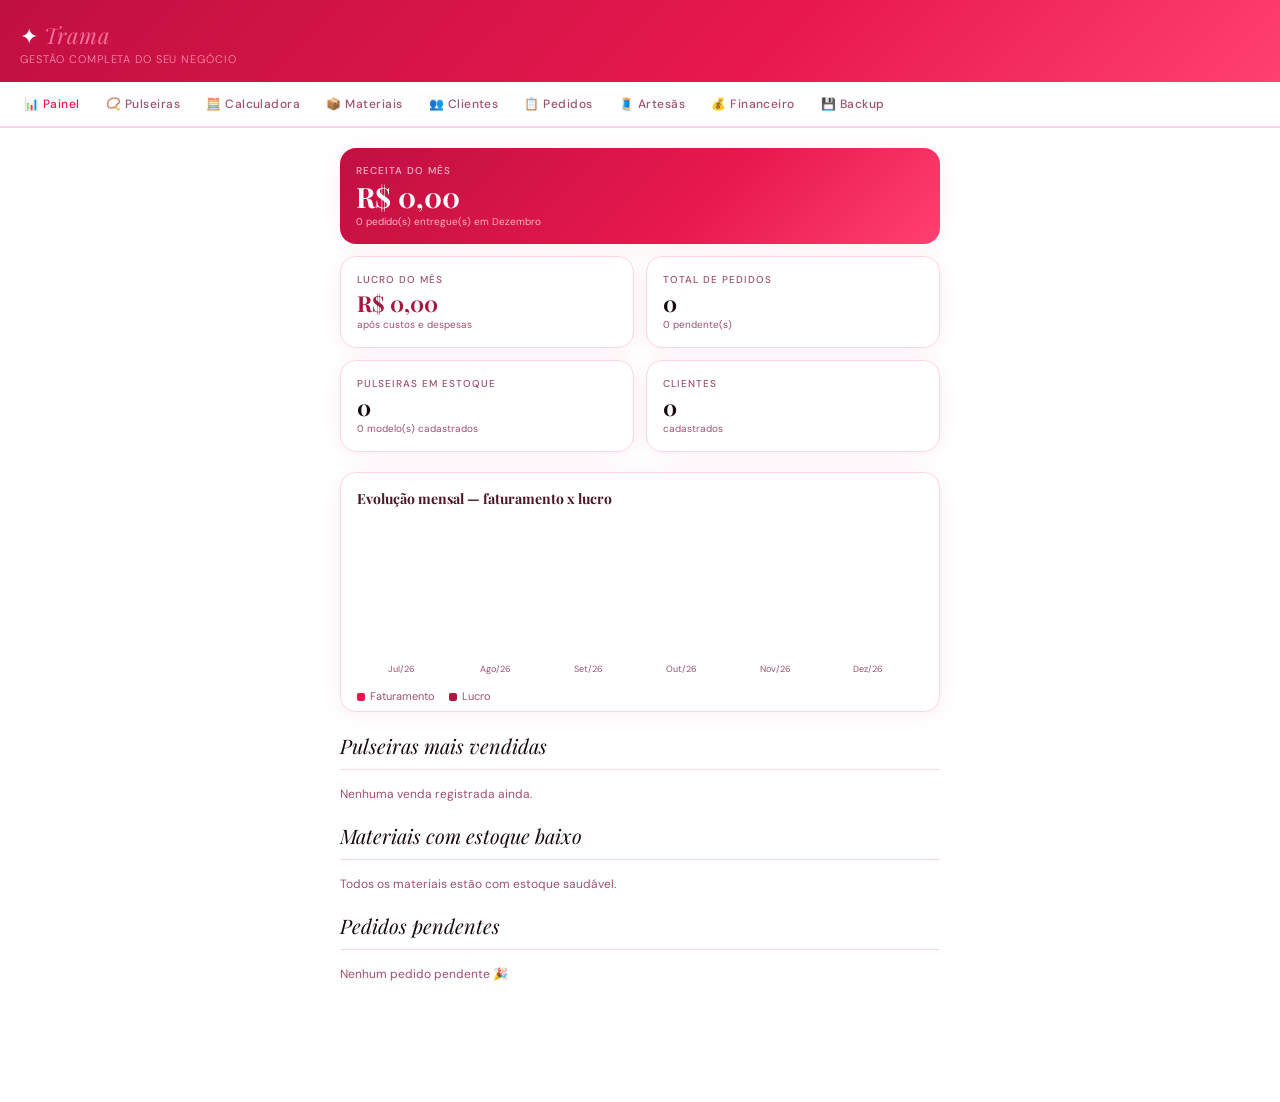
==== commit 6fbc6626: "Sistema 3.0" ====
--- a/index.html
+++ b/index.html
@@ -3,7 +3,7 @@
 <head>
 <meta charset="UTF-8">
 <meta name="viewport" content="width=device-width, initial-scale=1.0">
-<title>Ateliê — Gestão de Pulseiras</title>
+<title>Trama — Gestão de Pulseiras</title>
 <link href="https://fonts.googleapis.com/css2?family=Playfair+Display:ital,wght@0,400;0,700;1,400&family=DM+Sans:wght@300;400;500;600&display=swap" rel="stylesheet">
 <link rel="stylesheet" href="css/styles.css">
 </head>
@@ -11,7 +11,7 @@
 
 <!-- HEADER -->
 <header class="app-header">
-  <h1>✦ Ateliê <em>Pulseiras</em></h1>
+  <h1>✦ <em>Trama</em></h1>
   <p>Gestão completa do seu negócio</p>
 </header>
 
@@ -235,8 +235,16 @@
 
 <!-- ==================== PEDIDOS ==================== -->
 <div class="tab-content" id="tab-pedidos">
+  <h2 class="section-title">Resumo</h2>
+  <div class="dashboard-grid" id="pedidosResumo"></div>
+
   <h2 class="section-title">Registrar pedido</h2>
   <div class="form-card">
+    <div class="form-row single">
+      <div><label>Tipo do pedido *</label><select id="pTipo" onchange="onTipoPedidoChange()">
+        <option value="venda">Venda</option><option value="brinde">Brinde</option><option value="sorteio">Prêmio de sorteio</option>
+      </select></div>
+    </div>
     <div class="form-row">
       <div><label>Cliente</label><select id="pCliente"><option value="">— Selecione —</option><option value="__novo__">+ Novo cliente</option></select></div>
       <div><label>Pulseira *</label><select id="pPulseira" onchange="onPulseiraPedidoChange()"><option value="">— Selecione —</option></select></div>
@@ -244,25 +252,34 @@
     <div class="text-muted mb-12" id="pEstoqueInfo"></div>
     <div class="form-row triple">
       <div><label>Qtd *</label><input id="pQtd" type="number" min="1" value="1" oninput="calcTotalPedido()"></div>
-      <div><label>Preço unitário *</label><input id="pPrecoUnit" type="number" min="0" step="0.01" oninput="calcTotalPedido()"></div>
-      <div><label>Total</label><input id="pTotal" type="text" readonly style="background:#f8f0f3;font-weight:600;color:var(--sage-dark)"></div>
+      <div id="pPrecoUnitWrap"><label>Preço unitário *</label><input id="pPrecoUnit" type="number" min="0" step="0.01" oninput="calcTotalPedido()"></div>
+      <div id="pTotalWrap"><label>Total</label><input id="pTotal" type="text" readonly style="background:#f8f0f3;font-weight:600;color:var(--sage-dark)"></div>
     </div>
     <div class="form-row">
       <div><label>Data *</label><input id="pData" type="date"></div>
-      <div><label>Forma de pagamento</label><select id="pFormaPagamento">
+      <div id="pFormaPagamentoWrap"><label>Forma de pagamento</label><select id="pFormaPagamento">
         <option value="Pix">Pix</option><option value="Dinheiro">Dinheiro</option><option value="Cartão">Cartão</option><option value="Transferência">Transferência</option>
       </select></div>
     </div>
     <div class="form-row">
-      <div><label>Valor pago (R$)</label><input id="pValorPago" type="number" min="0" step="0.01" placeholder="0.00" oninput="calcTotalPedido()"></div>
-      <div><label>Valor restante</label><input id="pValorRestante" type="text" readonly style="background:#f8f0f3;font-weight:600;color:var(--rose-dark)"></div>
+      <div id="pValorPagoWrap"><label>Valor pago (R$)</label><input id="pValorPago" type="number" min="0" step="0.01" placeholder="0.00" oninput="calcTotalPedido()"></div>
+      <div id="pValorRestanteWrap"><label>Valor restante</label><input id="pValorRestante" type="text" readonly style="background:#f8f0f3;font-weight:600;color:var(--rose-dark)"></div>
     </div>
     <div class="form-row single">
       <div><label>Observações</label><input id="pObs" type="text" placeholder="Detalhes do pedido... (aparece no recibo)"></div>
     </div>
     <button class="btn btn-primary" onclick="salvarPedido()">💾 Registrar pedido</button>
   </div>
+
   <h2 class="section-title">Histórico de pedidos</h2>
+  <div class="form-row mb-12">
+    <div><label>Filtrar por tipo</label><select id="pedidosFiltroTipoSel" onchange="filtrarPedidosTipo(this.value)">
+      <option value="todos">Todos</option><option value="venda">Venda</option><option value="brinde">Brinde</option><option value="sorteio">Prêmio de sorteio</option>
+    </select></div>
+    <div><label>Filtrar por status</label><select id="pedidosFiltroStatusSel" onchange="filtrarPedidosStatus(this.value)">
+      <option value="todos">Todos</option><option value="pendente">Pendente</option><option value="entregue">Entregue</option>
+    </select></div>
+  </div>
   <div id="pedidosList"></div>
 </div>
 
@@ -329,7 +346,12 @@
       <div><label>Descrição *</label><input id="despDesc" type="text" placeholder="Embalagem, frete..."></div>
       <div><label>Valor (R$) *</label><input id="despValor" type="number" min="0" step="0.01" placeholder="0.00"></div>
     </div>
-    <div class="form-row single"><div><label>Data</label><input id="despData" type="date"></div></div>
+    <div class="form-row">
+      <div><label>Categoria</label><select id="despCateg">
+        <option value="outras">Outras</option><option value="brindes">Brindes</option><option value="sorteios">Sorteios</option>
+      </select></div>
+      <div><label>Data</label><input id="despData" type="date"></div>
+    </div>
     <button class="btn btn-primary" onclick="salvarDespesa()">💾 Salvar despesa</button>
   </div>
 </div>
